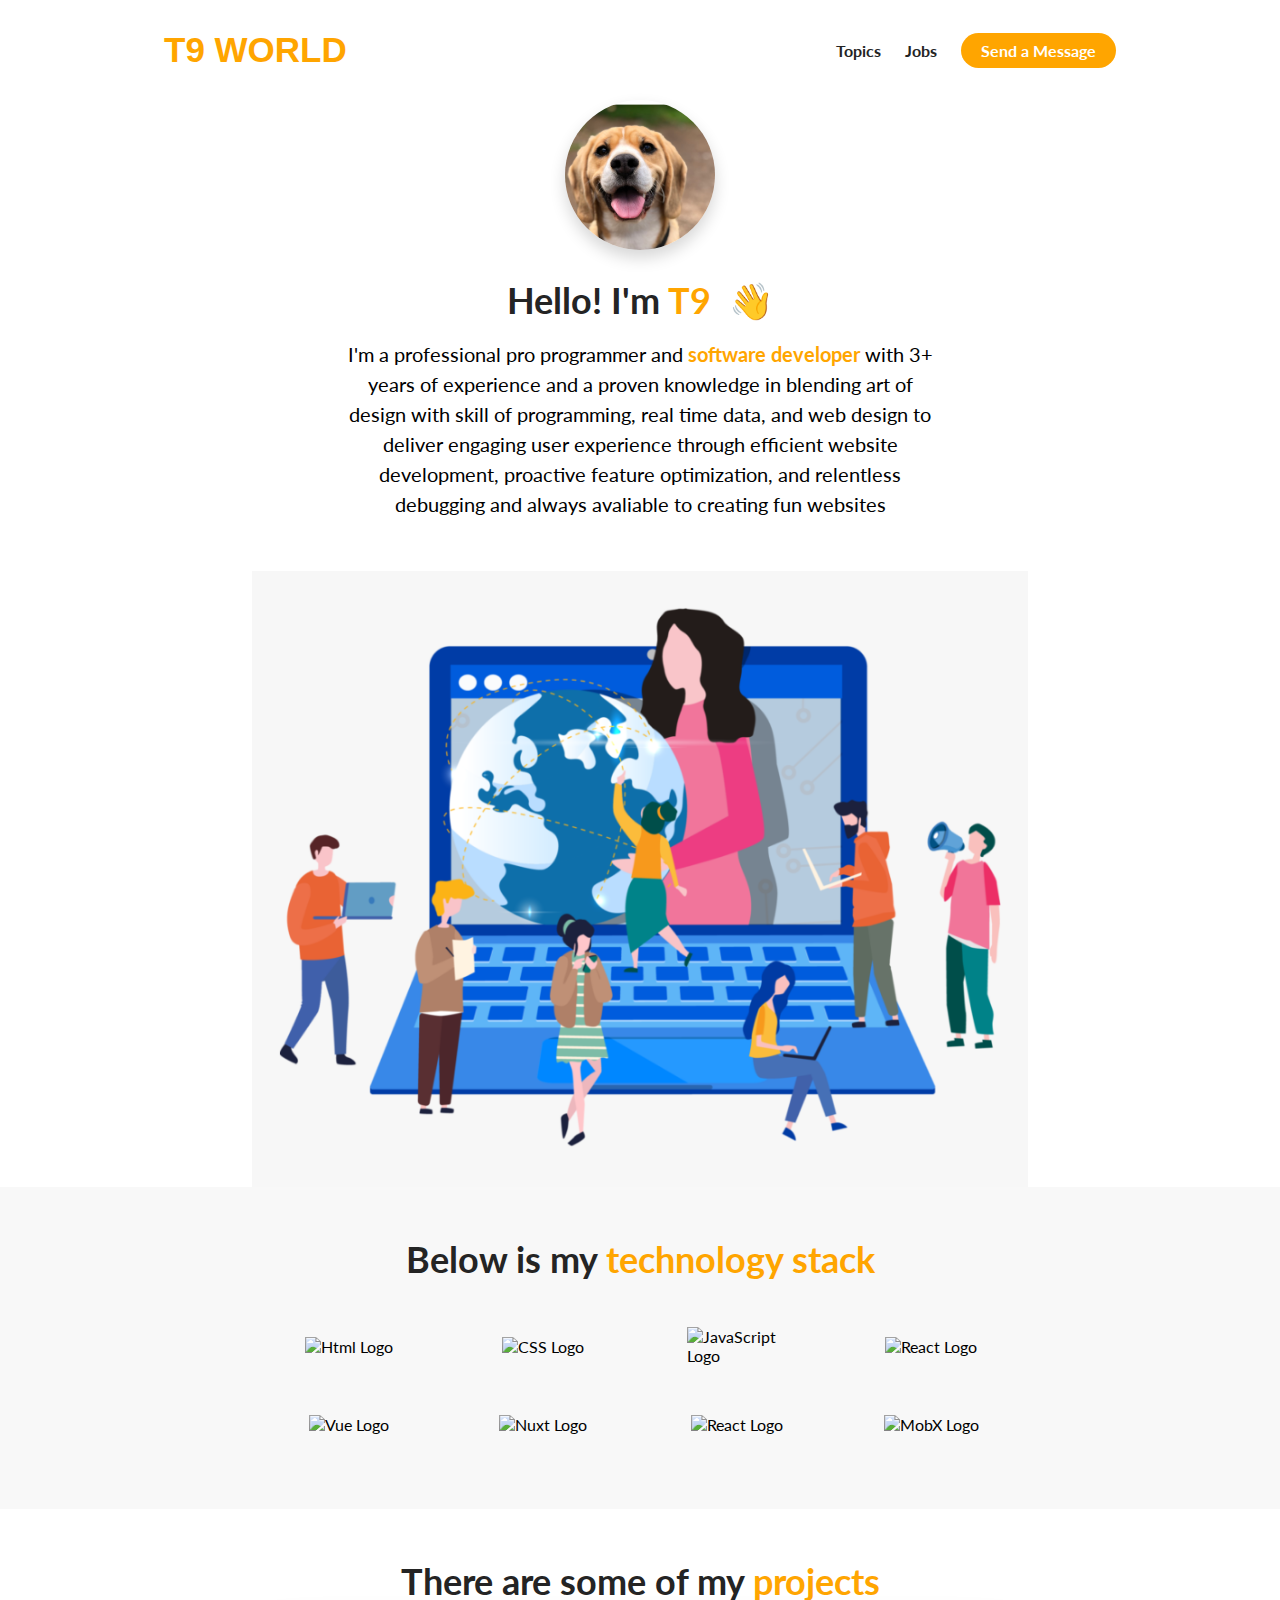
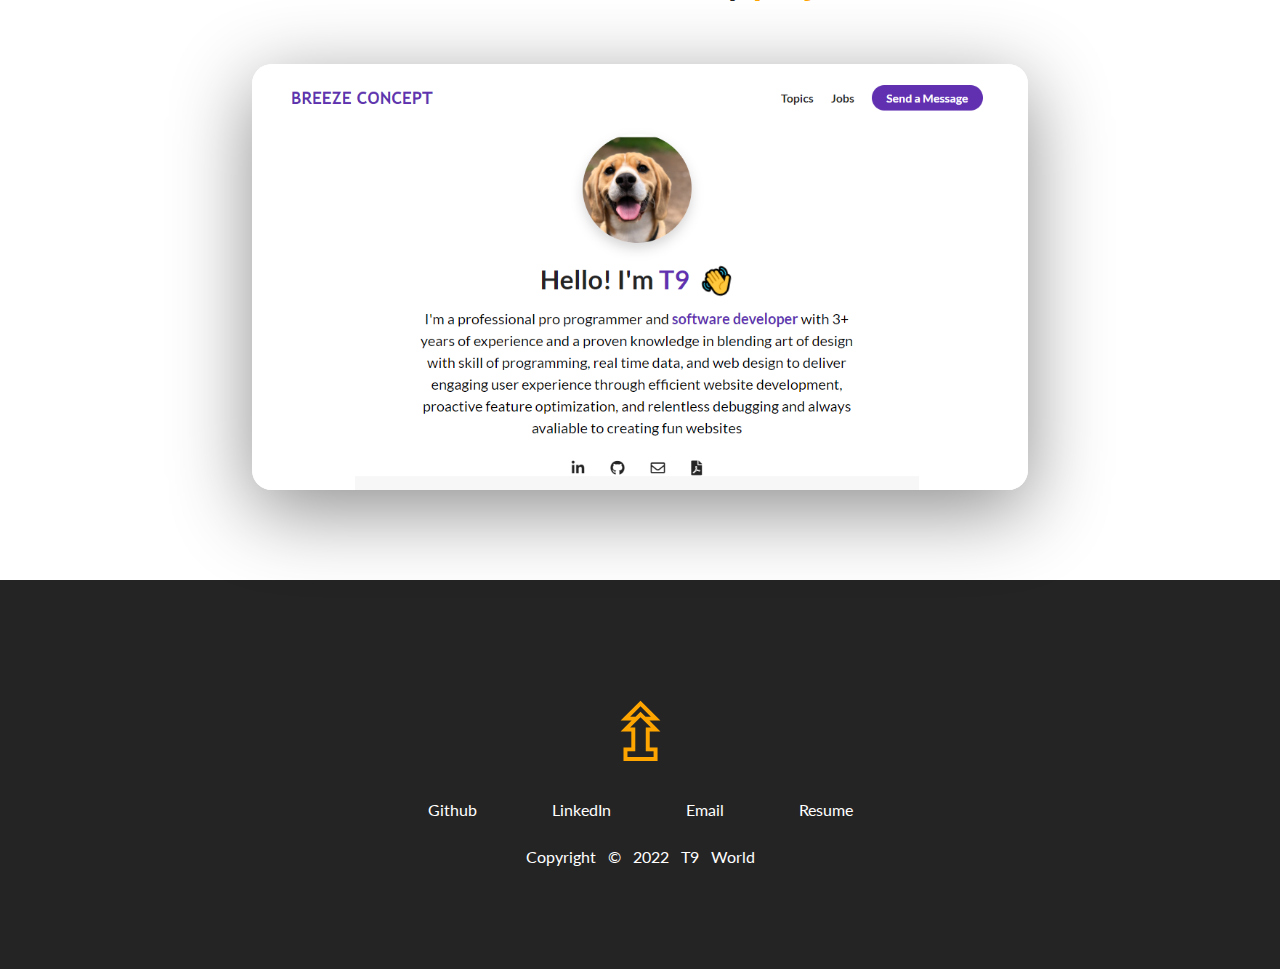
==== index.html @ fdbf8760 "first commit" ====
<!DOCTYPE html>
<html lang="en">

<head>
  <meta charset="UTF-8">
  <meta http-equiv="X-UA-Compatible" content="IE=edge">
  <meta name="viewport" content="width=device-width, initial-scale=1.0">
  <title> Top Website</title>
  <link rel="stylesheet" href="style.css">
  <script src="https://kit.fontawesome.com/c8e4d183c2.js" crossorigin="anonymous"></script>
</head>

<body>
  <section id="about-me">
    <nav>
      <div style="font-family:'Trebuchet MS', 'Lucida Sans Unicode', 'Lucida Grande', 'Lucida Sans', Arial, sans-serif" class="personal__logo">T9 WORLD</div>
      <ul class="nav__link--list">
        <li class="nav__link">
          <a href="#languages" class="
            nav__link--anchor
            link__hover-effect
            link__hover-effect--black
          ">Topics</a>
        </li>
        <li class="nav__link">
          <a href="#projects" class="
            nav__link--anchor
            link__hover-effect
            link__hover-effect--black
          ">Jobs</a>
        </li>
        <li class="nav__link">
          <a href="mailto:breezeconcept1@gmail.com" class="
            nav__link--anchor
            nav__link--anchor-primary
          ">Send a Message</a>
        </li>
      </ul>
    </nav>
    <div class="flex flex-1">
      <div class="about-me__info row">
        <div class="about-me__info--container">
          <figure class="about-me__picture--mask">
            <img src="images/dog.jpg" class="about-me__picture" alt="Picture of Me!">
          </figure>
          <h1 class="about-me__info--title">
            Hello! I'm <span class="text--purple"> T9 </span>&nbsp;<span class="wave">👋</span>
          </h1>
          <p class="about-me__info--para">
            I'm a professional pro programmer and <strong class="text--purple">software developer</strong> with 3+ years of experience and a proven knowledge in blending art of design with skill of programming, real time data, and web design to deliver engaging user experience through efficient website
            development, proactive feature optimization, and relentless
            debugging and always avaliable to creating fun websites
          </p>
          <div class="about-me__links">
            <a href="https://www.linkedin.com/in/breeze-s-concept-578a6b1b5" class="about-me__link">
              <i class="fab fa-linkedin-in"></i>
            </a>
            <a href="https://github.com/Mr-IRobot/" class="about-me__link">
              <i class="fab fa-github"></i>
            </a>
            <a href="mailto:breezeconcept1@email.com" class="about-me__link">
              <i class="far fa-envelope"></i>
            </a>
            <a href="https://mr-irobot.github.io/breezeconcept-resume/" target="_blank" class="about-me__link">
              <i class="fas fa-file-pdf"></i>
            </a>
          </div>
        </div>
        <figure class="about-me__img--container">
          <img src="images/teamwork.png" class="about-me__img" alt="">
        </figure>
      </div>
    </div>
  </section>
  <section id="languages">
    <div class="container">
      <div class="row">
        <h1 class="section__title">Below is my  <span class="text--purple">technology stack</span></h1>
        <div class="language__list">
          <div class="language">
            <figure class="language__img--wrapper">
              <img
                src="https://upload.wikimedia.org/wikipedia/commons/thumb/3/38/HTML5_Badge.svg/240px-HTML5_Badge.svg.png"
                alt="Html Logo" class="language__img" />
            </figure>
            <span class="language__name">HTML</span>
          </div>
          <div class="language">
            <figure class="language__img--wrapper">
              <img src="https://cdn.iconscout.com/icon/free/png-256/css-131-722685.png" alt="CSS Logo"
                class="language__img" />
            </figure>
            <span class="language__name">CSS</span>
          </div>
          <div class="language">
            <figure class="language__img--wrapper">
              <img src="https://cdn.iconscout.com/icon/free/png-256/javascript-1-225993.png" alt="JavaScript Logo"
                class="language__img" />
            </figure>
            <span class="language__name">JavaScript</span>
          </div>
          <div class="language">
            <figure class="language__img--wrapper">
              <img src="https://cdn.iconscout.com/icon/free/png-256/react-3-1175109.png" alt="React Logo"
                class="language__img" />
              <!-- <img src="https://cdn.iconscout.com/icon/free/png-256/typescript-3521774-2945272.png"
                alt="TypeScript Logo" class="language__img" /> -->
            </figure>
            <span class="language__name">React</span>
          </div>
          <div class="language">
            <figure class="language__img--wrapper">
              <img src="https://upload.wikimedia.org/wikipedia/commons/thumb/c/c3/Python-logo-notext.svg/1200px-Python-logo-notext.svg.png" alt="Vue Logo"
                class="language__img" />
            </figure>
            <span class="language__name">Python</span>
          </div>
          <div class="language">
            <figure class="language__img--wrapper">
              <img src="https://avatars.githubusercontent.com/u/27804?s=280&v=4" alt="Nuxt Logo"
                class="language__img" />
            </figure>
            <span class="language__name">Django</span>
          </div>
          <div class="language">
            <figure class="language__img--wrapper">
              <img src="https://encrypted-tbn0.gstatic.com/images?q=tbn:ANd9GcRcONuhPEbalTfOD2115iJDOisGXdLr5E5xEQ&usqp=CAU" alt="React Logo"
                class="language__img" />
            </figure>
            <span class="language__name">MySQL</span>
          </div>
          <div class="language">
            <figure class="language__img--wrapper">
              <img src="https://keenethics.com/wp-content/uploads/2022/01/rest-api-1.svg" alt="MobX Logo" class="language__img" />
            </figure>
            <span class="language__name">Restful API</span>
          </div>
        </div>
      </div>
    </div>
  </section>
  <section id="projects">
    <div class="container">
      <div class="row">
        <h1 class="section__title">There are some of my <span class="text--purple">projects</span></h1>
        <ul class="project__list">
          <li class="project">
            <div class="project__wrapper">
              <img src="images/pagescreen.png" class="project__img" alt="Car subscription project">
              <div class="project__description">
                <h3 class="project__description--title">Marketing Campaign Project</h3>
                <h4 class="project__description--sub-title">
                  Html, CSS, JavaScript, Python, Django
                </h4>
                <p class="project__description--para">
                  Developed an e-commerce website that uses data analytics to visualize the data on products available and showcases a statistical report on the data.
                </p>
                <div class="project__description--links">
                  <a href="https://github.com/Mr-IRobot" class="project__description--link">
                    <i class="fab fa-github"></i>
                  </a>
                  <a href="https://www.google.com" class="project__description--link">
                    <i class="fas fa-link"></i>
                  </a>
                </div>
              </div>
            </div>
          </li>
          <!-- <li class="project">
            <div class="project__wrapper">
              <img src="./assets/loopit.png" class="project__img" alt="Car subscription project">
              <div class="project__description">
                <h3 class="project__description--title">Car sales project</h3>
                <h4 class="project__description--sub-title">
                  Html, CSS, JavaScript, Vue, Vuex
                </h4>
                <p class="project__description--para">
                  Lorem ipsum dolor sit amet, consectetur adipiscing elit. Sed diam leo, scelerisque sed odio eget,
                  luctus faucibus augue. Fusce volutpat iaculis dapibus. Lorem ipsum dolor sit amet, consectetur
                  adipiscing elit. Maecenas id eleifend libero. In hac habitasse platea dictumst.
                </p>
                <div class="project__description--links">
                  <a href="https://www.github.com/yourlink" target="_blank" class="project__description--link">
                    <i class="fab fa-github"></i>
                  </a>
                  <a href="https://www.yourwebsite.com" class="project__description--link">
                    <i class="fas fa-link"></i>
                  </a>
                </div>
              </div>
            </div>
          </li>
          <li class="project">
            <div class="project__wrapper">
              <img src="./assets/loopit.png" class="project__img" alt="Car subscription project">
              <div class="project__description">
                <h3 class="project__description--title">Dashboard</h3>
                <h4 class="project__description--sub-title">
                  Html, CSS, JavaScript, Vue, Vuex
                </h4>
                <p class="project__description--para">
                  Lorem ipsum dolor sit amet, consectetur adipiscing elit. Sed diam leo, scelerisque sed odio eget,
                  luctus faucibus augue. Fusce volutpat iaculis dapibus. Lorem ipsum dolor sit amet, consectetur
                  adipiscing elit. Maecenas id eleifend libero. In hac habitasse platea dictumst.
                </p>
                <div class="project__description--links">
                  <a href="https://www.github.com/yourlink" target="_blank" class="project__description--link">
                    <i class="fab fa-github"></i>
                  </a>
                  <a href="https://www.yourwebsite.com" class="project__description--link">
                    <i class="fas fa-link"></i>
                  </a>
                </div>
              </div>
            </div>
          </li> -->
        </ul>
      </div>
    </div>
  </section>
  <footer>
    <div class="row footer__row">
      <a href="#" class="footer__anchor">
        <figure style="color: orange; font-size: 500%;" class="footer__logo">
          &#8687;
          <!-- <img src="./assets/logo.svg" class="footer__logo--img" alt="BC"> -->
        </figure>
        <span class="footer__logo--popper">
          Top
          <i class="fas fa-arrow-up"></i>
        </span>
      </a>
      <div class="footer__social--list">
        <a href="https://github.com/Mr-IRobot/" target="_blank" class="
          footer__social--link
          link__hover-effect
          link__hover-effect--white
        " target="_blank">Github</a>
        <a href="https://www.linkedin.com/in/breeze-s-concept-578a6b1b5" target="_blank" class="
          footer__social--link
          link__hover-effect
          link__hover-effect--white
        " target="_blank">LinkedIn</a>
        <a href="mailto:breezeconcept1@email.com" target="_blank" class="
          footer__social--link
          link__hover-effect
          link__hover-effect--white
        " target="_blank">Email</a>
        <a href="https://mr-irobot.github.io/breezeconcept-resume/" target="_blank" class="
          footer__social--link
          link__hover-effect
          link__hover-effect--white
        " target="_blank">Resume</a>
      </div>
      <div class="footer__copyright"> Copyright &nbsp; © &nbsp; 2022 &nbsp; T9 &nbsp; World</div>
    </div>
  </footer>
  <script src="main.js"></script>
</body>

</html>
---- style.css ----
@import url('https://fonts.googleapis.com/css2?family=Lato:wght@400;700&display=swap');
* {
  font-family: 'Lato', sans-serif;
  padding: 0;
  margin: 0;
  box-sizing: border-box;
}

html {
  scroll-behavior: smooth;
}

h1, h2, h3, h4, h5, h6, span {
  color: #242424;
  text-align: center;
  line-height: 1.25;
}

h1 {
  font-size: 36px;
}

p {
  line-height: 1.5;
  font-size: 16px;
}

a {
  text-decoration: none;
  position: relative;
  transition: opacity 300ms ease;
}

i:hover {
  opacity: 0.7;
}

.link__hover-effect:after {
  content: "";
  position: absolute;
  height: 3px;
  width: 0;
  bottom: -3px;
  right: 0;
  transition: all 300ms ease;
}

.link__hover-effect--white:after {
  background-color: #fff;
}
.link__hover-effect--black::after {
  background-color: red;
}

.link__hover-effect:hover:after {
  width: 100%;
  left: 0;
}

li {
  list-style-type: none;
}

.flex {
  display: flex;
}

.flex-1 {
  flex: 1;
}

.container {
  padding: 50px 0;
}
.row {
  width: 100%;
  max-width: 800px;
  margin: 0 auto;
  padding: 0 12px;
}

.text--purple {
  color: orange;
}

section:nth-child(even) {
  background-color: #f8f8f8;
}

.section__title {
  margin-bottom: 20px;
}

/* NAVIGATION BAR */

nav {
  height: 100px;
  width: 100%;
  max-width: 1000px;
  margin: 0 auto;
  display: flex;
  justify-content: space-between;
  align-items: center;
  padding: 0 12px;
}

.nav__link--list {
  display: flex;
}

.nav__link--anchor {
  margin: 0 12px;
  color: #242424;
  font-weight: 700;
}

.nav__link--anchor-primary {
  background-color: orange;
  padding: 8px 20px;
  border-radius: 50px;
  color: white;
  transition: all 300ms ease;
}

.nav__link--anchor-primary:hover {
  background-color: #95ff3e;
}

.personal__logo {
  font-size: 35px;
  color: orange;
  margin: 0 12px;
  font-weight: bold
}

/* ABOUT ME */

#about-me {
  min-height: 100vh;
  display: flex;
  flex-direction: column;
}

.about-me__info {
  display: flex;
  flex-direction: column;
}

.about-me__info--container {
  display: flex;
  flex-direction: column;
  align-items: center;
  max-width: 600px;
  margin: 0 auto;
  text-align: center;
}

.about-me__picture--mask {
  width: 150px;
  height: 150px;
  border-radius: 50%;
  overflow: hidden;
  box-shadow: 0 8px 16px rgba(0, 0, 0, 0.16);
  margin-bottom: 28px;
  animation: animate-profile-picture 800ms 200ms backwards;
}

@keyframes animate-profile-picture {
  0% {
    transform: scale(0);
  }
  80% {
    transform: scale(1.1);
  }
  100% {
    transform: scale(1);
  }
}

.about-me__picture {
  width: 100%;

  /* Improving my own picture */
  transform: scale(1.5);
  padding-top: 25px;
  padding-right: 8px;
}

.about-me__info--title {
  margin-bottom: 16px;
  animation: fade-up 650ms 400ms backwards;
}
.about-me__info--para {
  font-size: 20px;
  margin-bottom: 28px;
  animation: fade-up 650ms 600ms backwards;
}

.about-me__link {
  font-size: 20px;
  color: #242424;
  padding: 0 16px;
}

.about-me__links {
  animation: fade-up 650ms 800ms backwards;
}

@keyframes fade-up {
  0% {
    opacity: 0;
    transform: translateY(40px);
  }
  100% {
    opacity: 1;
    transform: translateY(0);
  }
}

.about-me__img--container {
  flex: 1;
  display: flex;
  align-items: center;
}
.about-me__img {
  width: 100%;
  animation: fade-in 1200ms 800ms backwards;
}

@keyframes fade-in {
  0% {
    opacity: 0;
  }
  100% {
    opacity: 1;
  }
}

.wave {
  display: inline-block;
  animation: animate-wave 500ms infinite ease-in-out;
}

@keyframes animate-wave {
  0% {
    transform: rotate(0);
  }
  50% {
    transform: rotate(30deg);
  }
  100% {
    transform: rotate(0);
  }
}

/* TECH - STACK */

.language__img {
  width: 100%;
  max-width: 100px;
  transition: all 300ms;
}
.language:hover .language__img {
  filter: brightness(80%);
  opacity: 0.86;
  transform: scale(0.9);
}

.language {
  width: 25%;
  display: flex;
  justify-content: center;
  position: relative;
}
.language__img--wrapper {
  display: flex;
  justify-content: center;
  align-items: center;
  padding: 25px 16px;
}

.language__list {
  display: flex;
  justify-content: center;
  width: 100%;
  flex-wrap: wrap;
}

.language__name {
  position: absolute;
  bottom: 0;
  transform: scale(0);
  transition: all 300ms;
  font-size: 20px;
  opacity: 0;
}
.language:hover .language__name {
  transform: scale(1);
  opacity: 1;
}

/* PROJECTS */

.project {
  margin-bottom: 135px;
}

.project:last-child {
  margin-bottom: 40px;
}

.project__img {
  width: 100%;
  transition: all 500ms ease;
}

.project__wrapper {
  display: flex;
  box-shadow: 0 20px 80px rgba(0, 0, 0, 0.45);
  border-radius: 20px;
  overflow: hidden;
  position: relative;
}
.project__wrapper:before {
  content: "";
  position: absolute;
  top: 0;
  left: 0;
  height: 100%;
  width: 100%;
  background-color: #1c1d25;
  opacity: 0;
  transition: all 450ms ease;
  z-index: 2;
  transform: translateY(100%);
}
.project:hover .project__wrapper:before {
  transform: translateY(0);
  opacity: 0.7;
}
.project:hover .project__img {
  transform: scale(1.07);
  filter: blur(5px);
}

.project:hover .project__description {
  opacity: 1;
  transform: translateY(-50%);
}

.project__list {
  padding-top: 40px;
}

.project__description {
  position: absolute;
  top: 50%;
  left: 90px;
  transform: translateY(100%);
  max-width: 550px;
  z-index: 3;
  opacity: 0;
  transition: transform 450ms, opacity 300ms;
}

.project__description--title {
  font-size: 40px;
}

.project__description--para {
  margin: 16px 0;
}

.project__description--link {
  font-size: 20px;
  margin-right: 16px;
}

.project__description--title,
.project__description--sub-title,
.project__description--para,
.project__description--link {
  text-align: left;
  color: #fff;
}

/* FOOTER */

footer {
  background-color: #242424;
}

.footer__social--list {
  width: 100%;
  max-width: 500px;
  display: flex;
  justify-content: space-around;
  margin-bottom: 28px;
}
.footer__row {
  display: flex;
  flex-direction: column;
  align-items: center;
  justify-content: center;
  padding: 8% 0;
}

.footer__logo--img {
  width: 70px;
  height: 70px;
}

.footer__social--link,
.footer__copyright,
.footer__logo--popper {
  color: #fff;
}

.footer__logo--popper {
  position: absolute;
  right: 0;
  top: 30px;
  font-weight: 700;
  opacity: 0;
  transition: all 300ms ease;
}

.footer__anchor {
  margin-bottom: 20px;
  position: relative;
}

.footer__anchor:hover .footer__logo--popper {
  transform: translateX(60px);
  opacity: 1;
}

/* Small phones, tablets, large smartphones */
@media (max-width: 768px) {
  nav {
    height: 68px;
  }

  h1 {
    font-size: 28px;
  }

  .about-me__info--para {
    font-size: 18px;
  }

  .language {
    width: calc(100% / 3);
  }

  .project__description--para {
    font-size: 14px;
  }

  .project__description {
    left: 30px;
    padding-right: 30px;
  }
}

/* SMALL PHONES */
@media (max-width: 480px) {
  .nav__link:not(:last-child) {
    display: none;
  }

  .project__wrapper {
    border-radius: 0;
  }

  .project__description {
    padding: 0;
    left: 0;
    width: 100%;
  }

  .project__description--para {
    display: none;
  }

  .project__description--links {
    display: flex;
    justify-content: center;
  }

  .project__description--title {
    font-size: 32px;
    line-height: 1;
    text-align: center;
  }

  .project__description--sub-title {
    text-align: center;
    margin: 12px 0;
  }
}
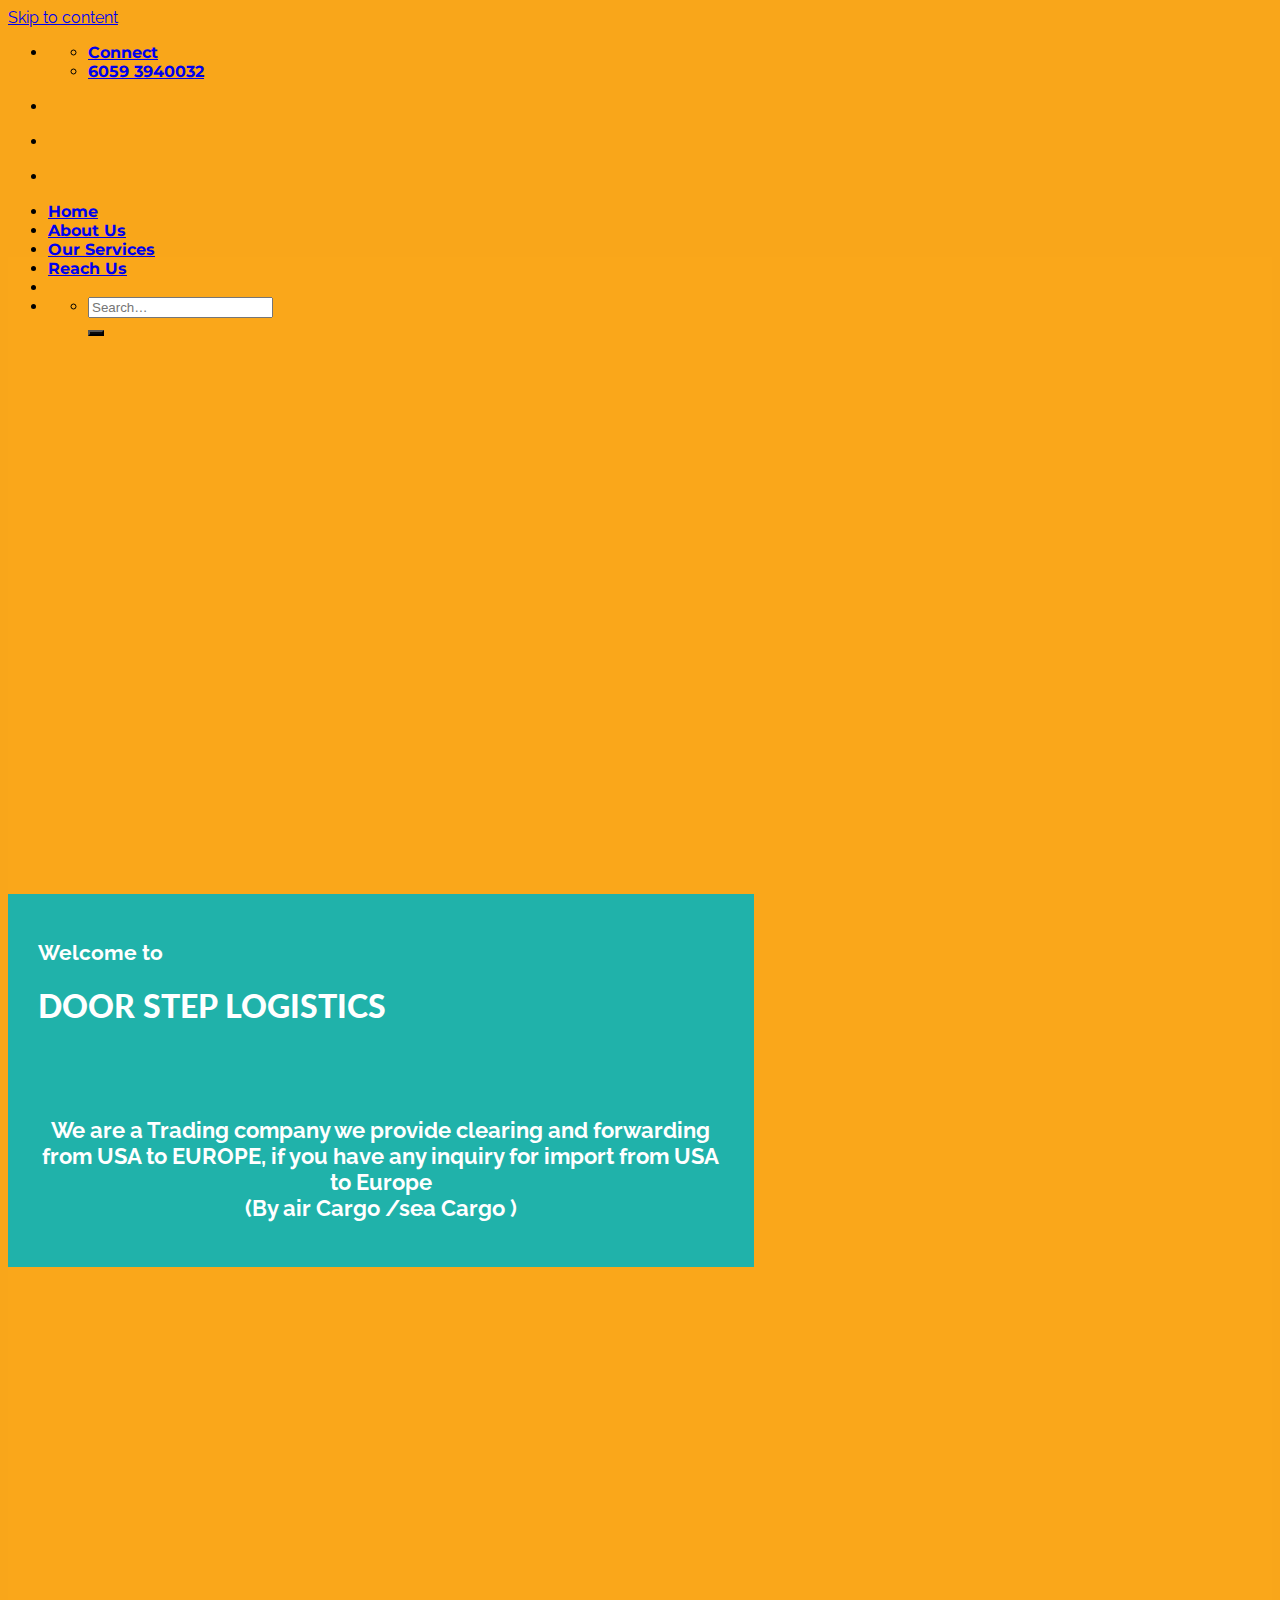
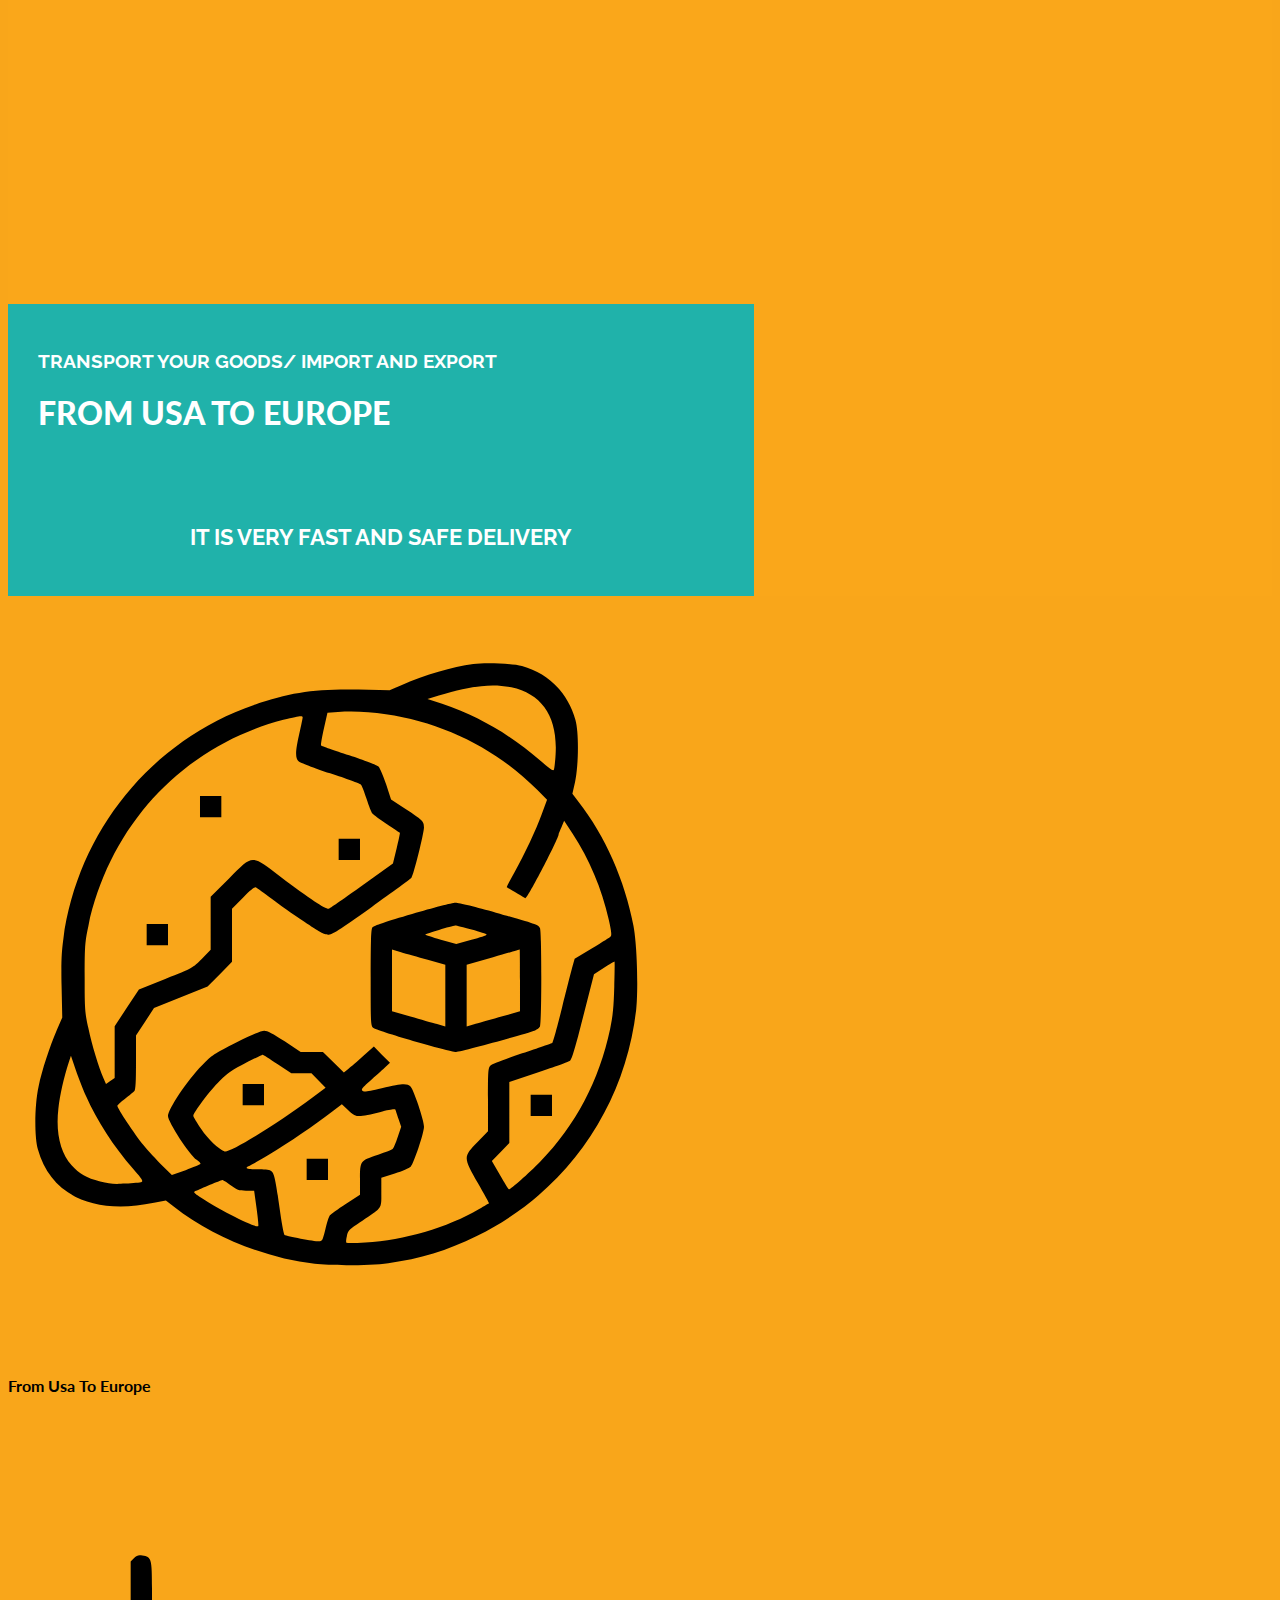
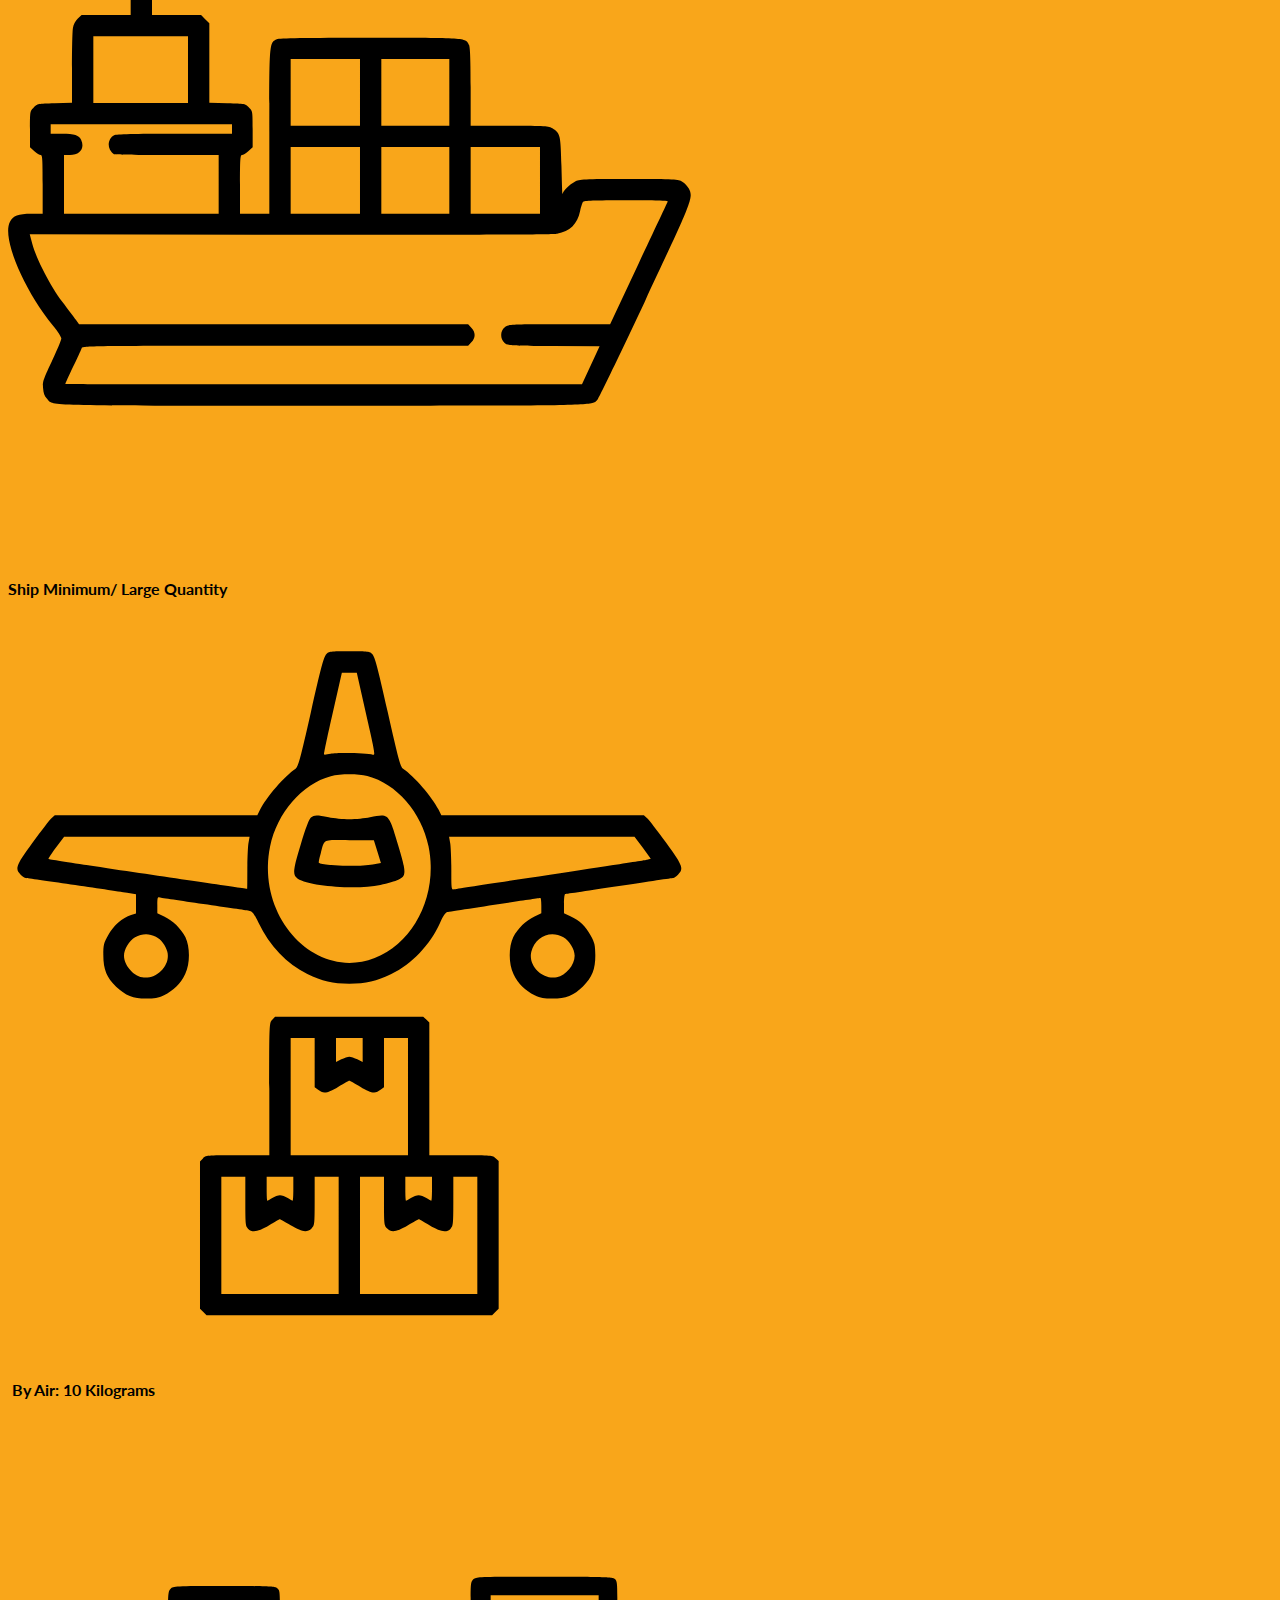
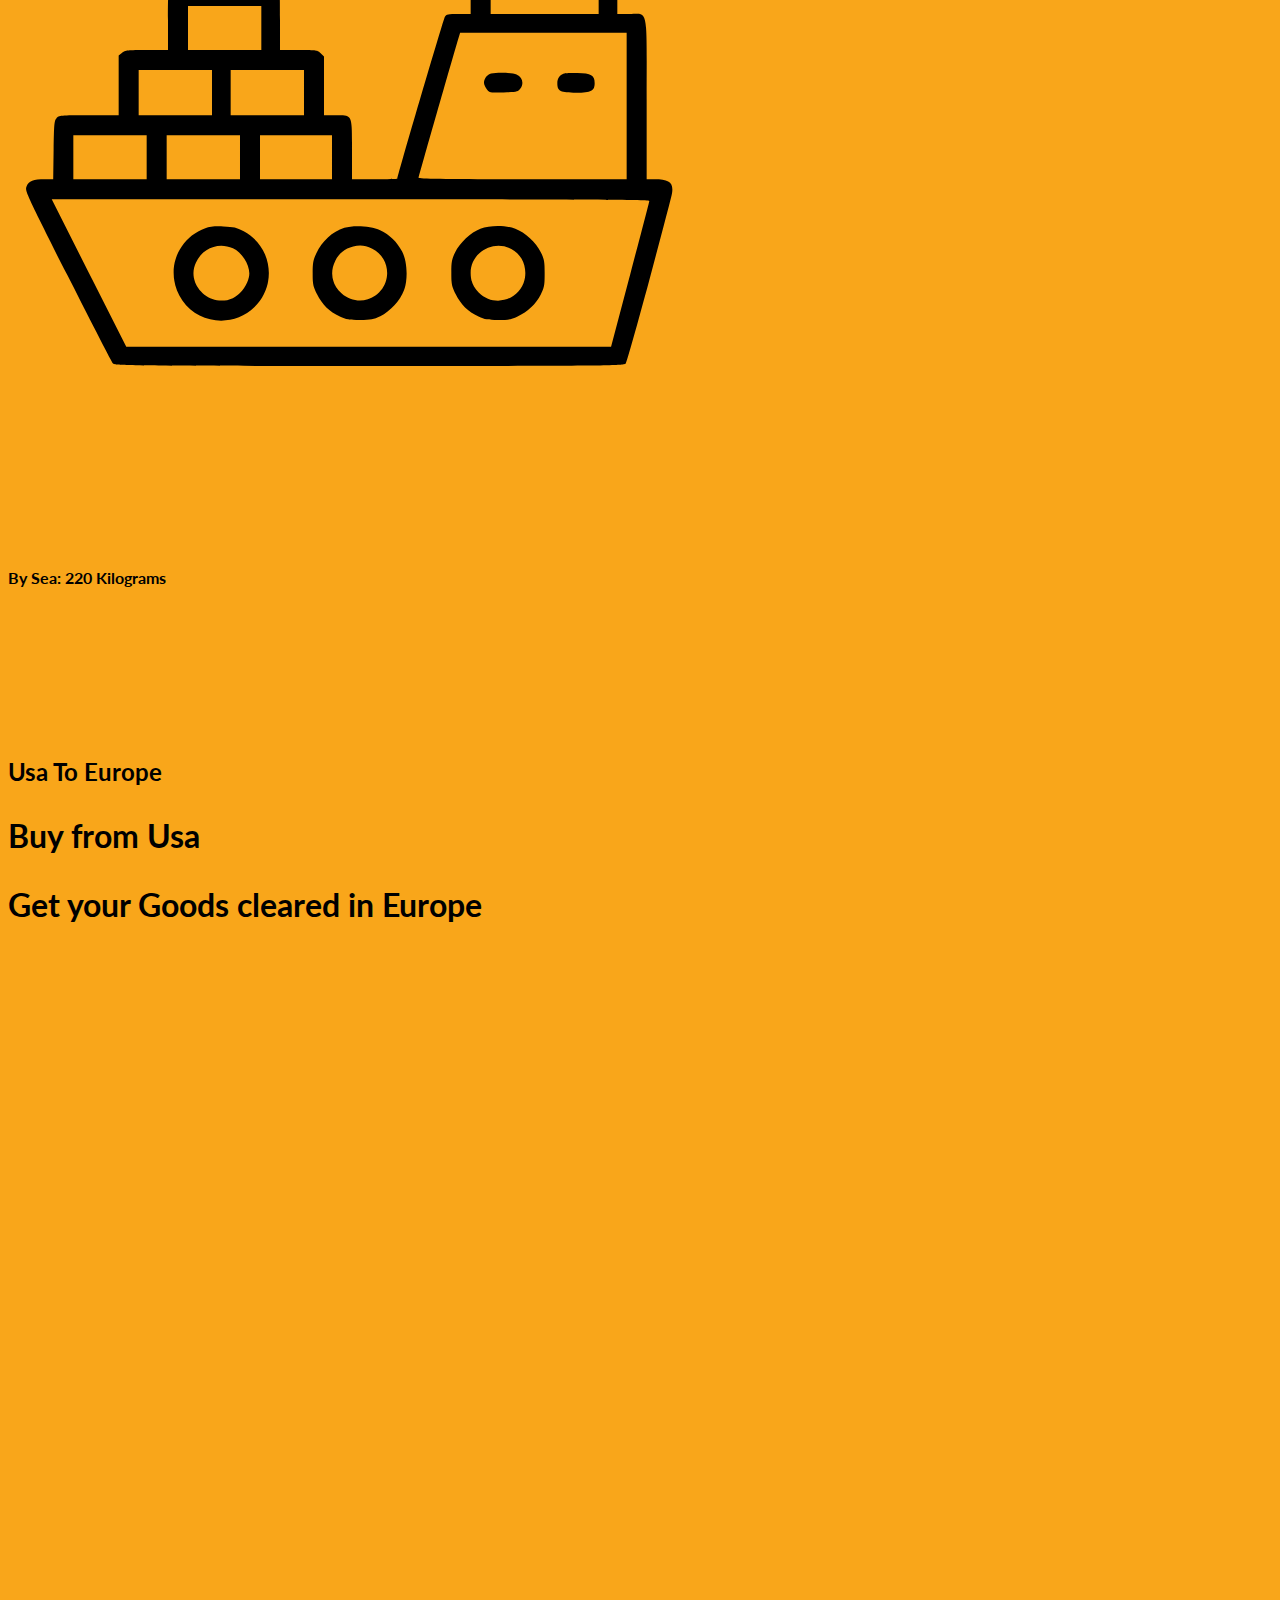
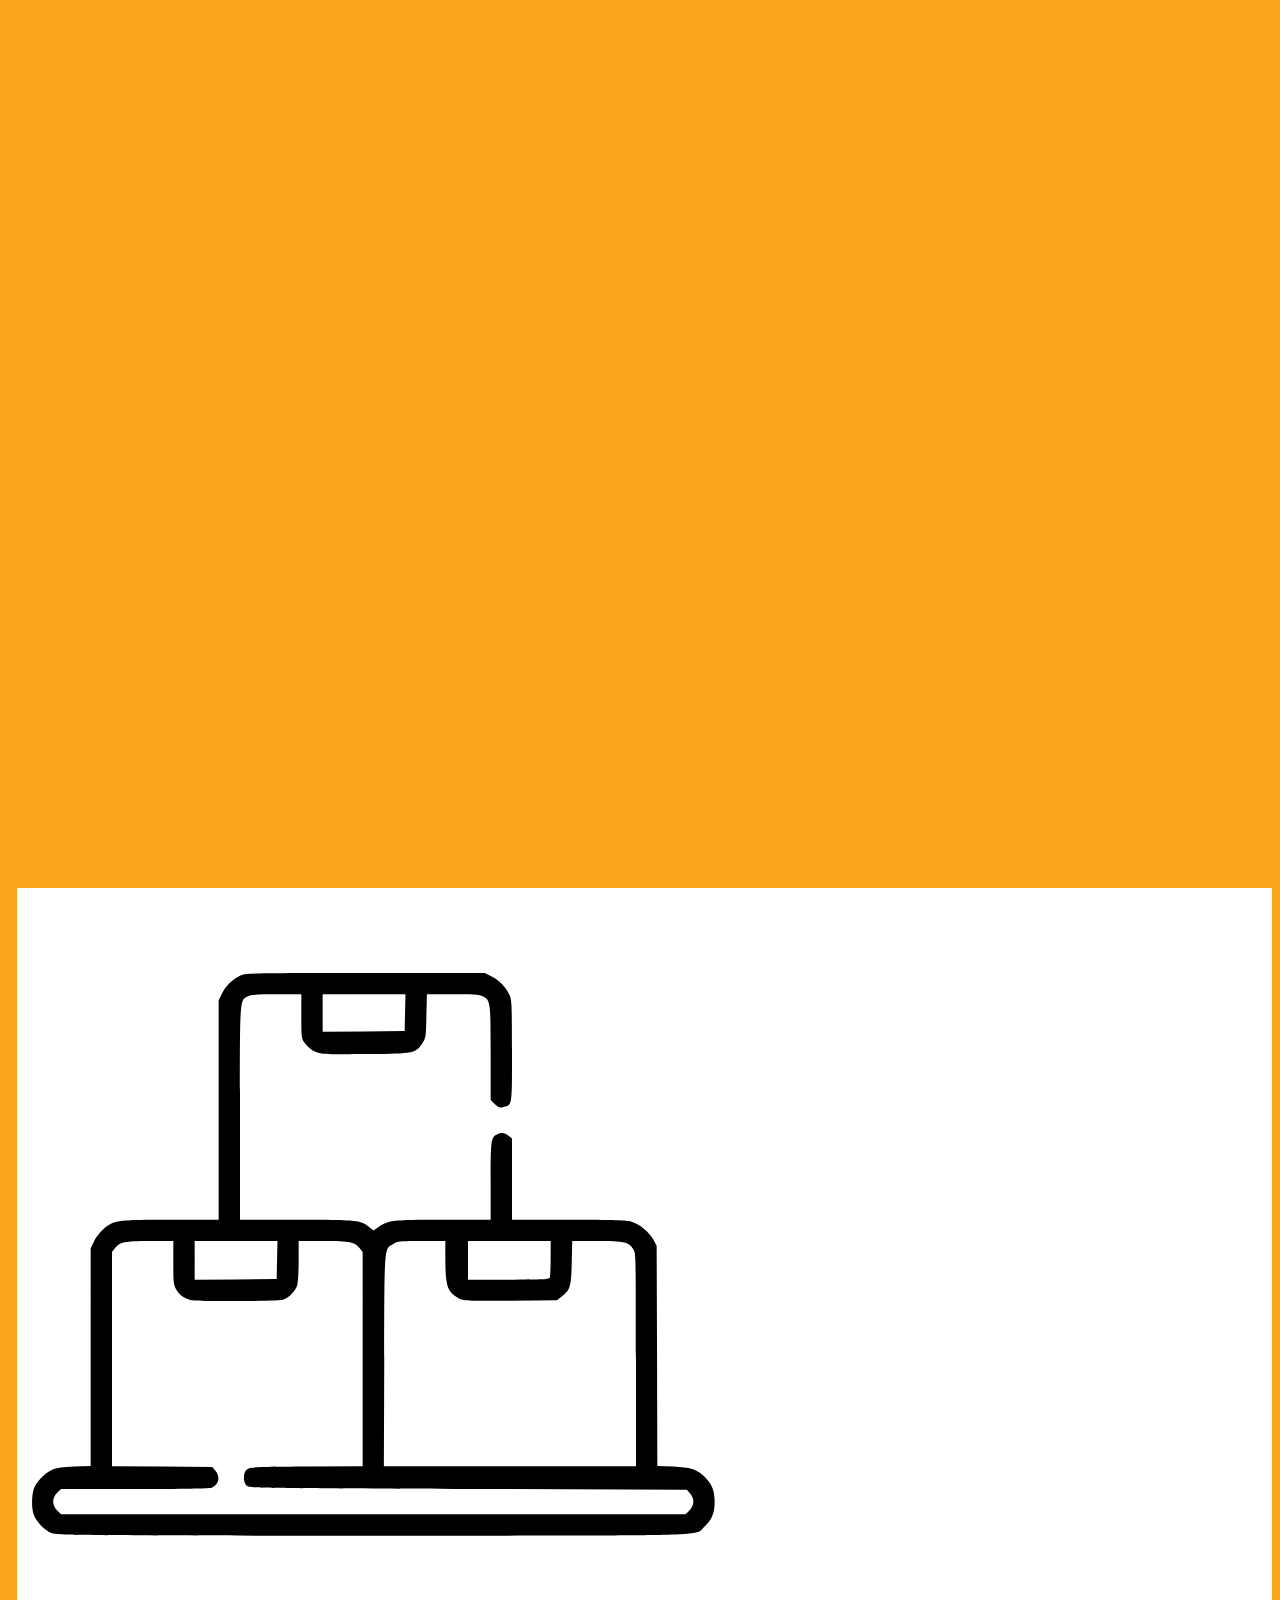
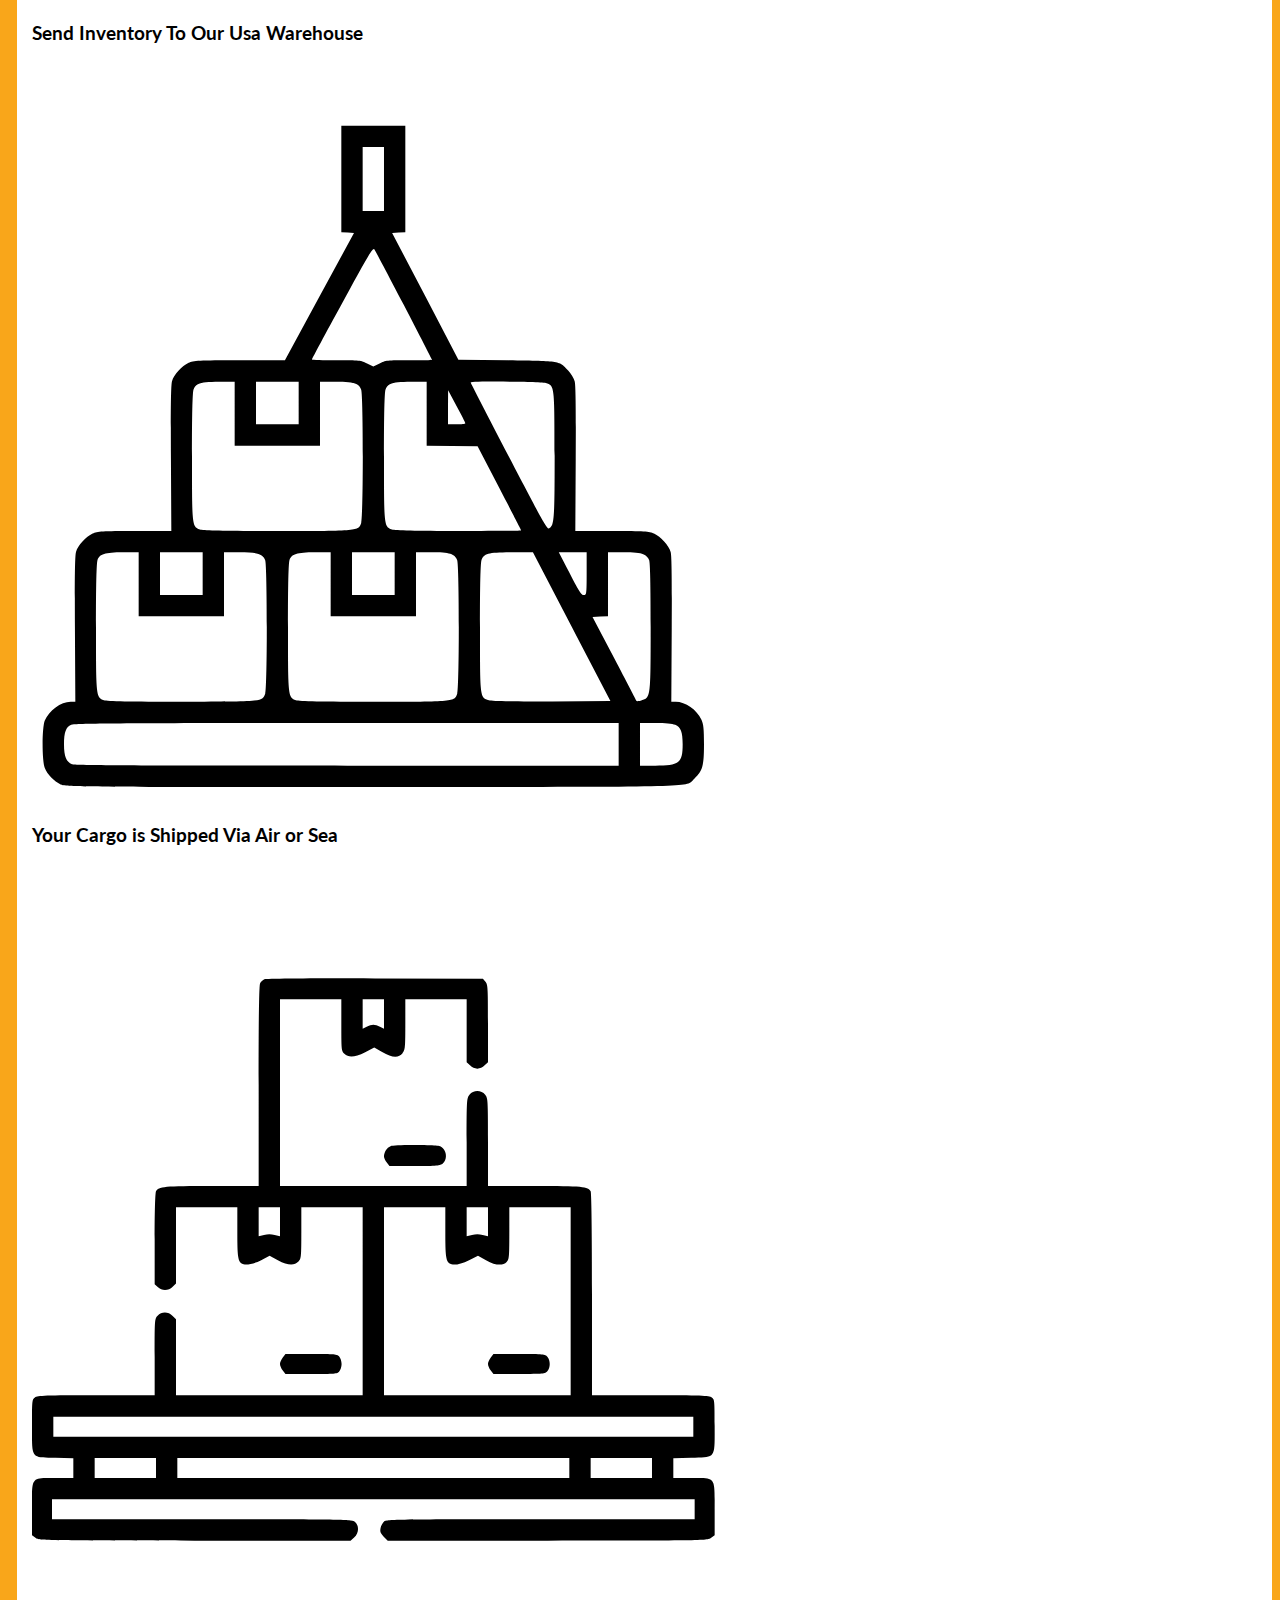
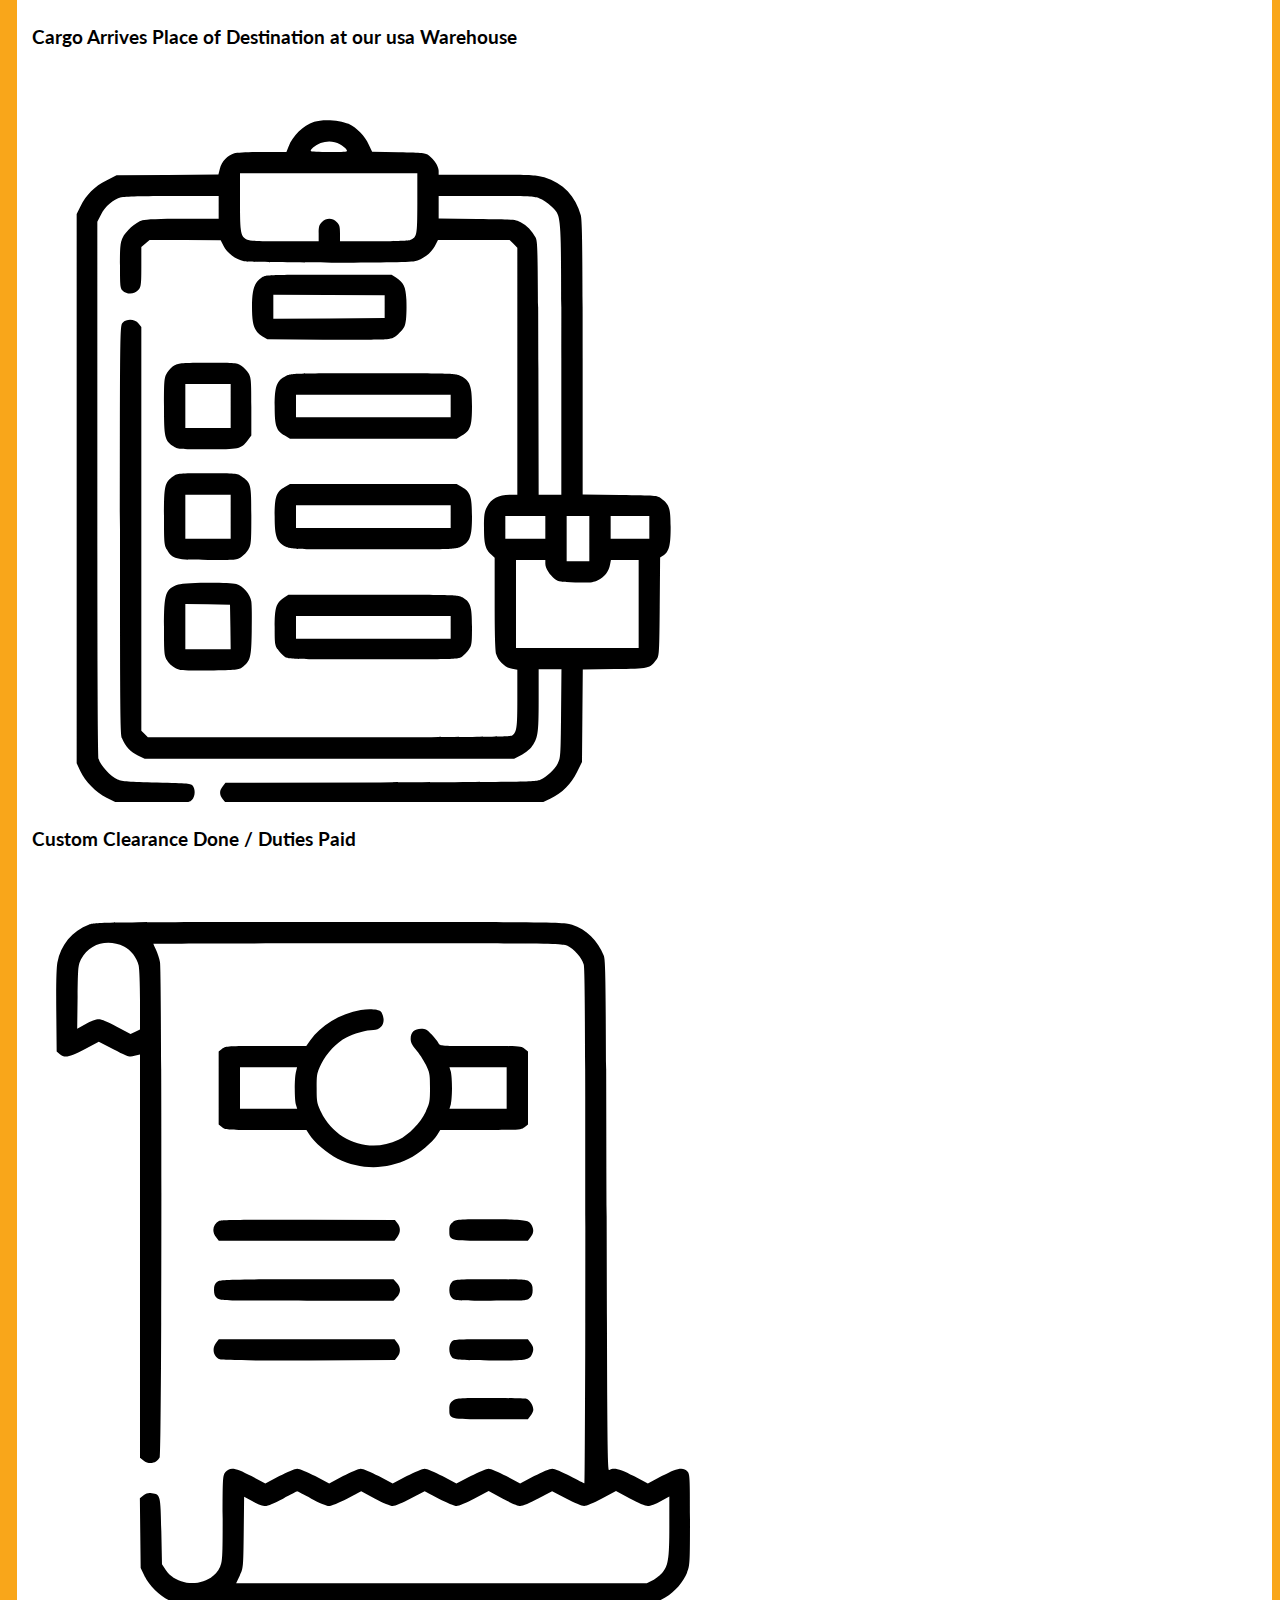
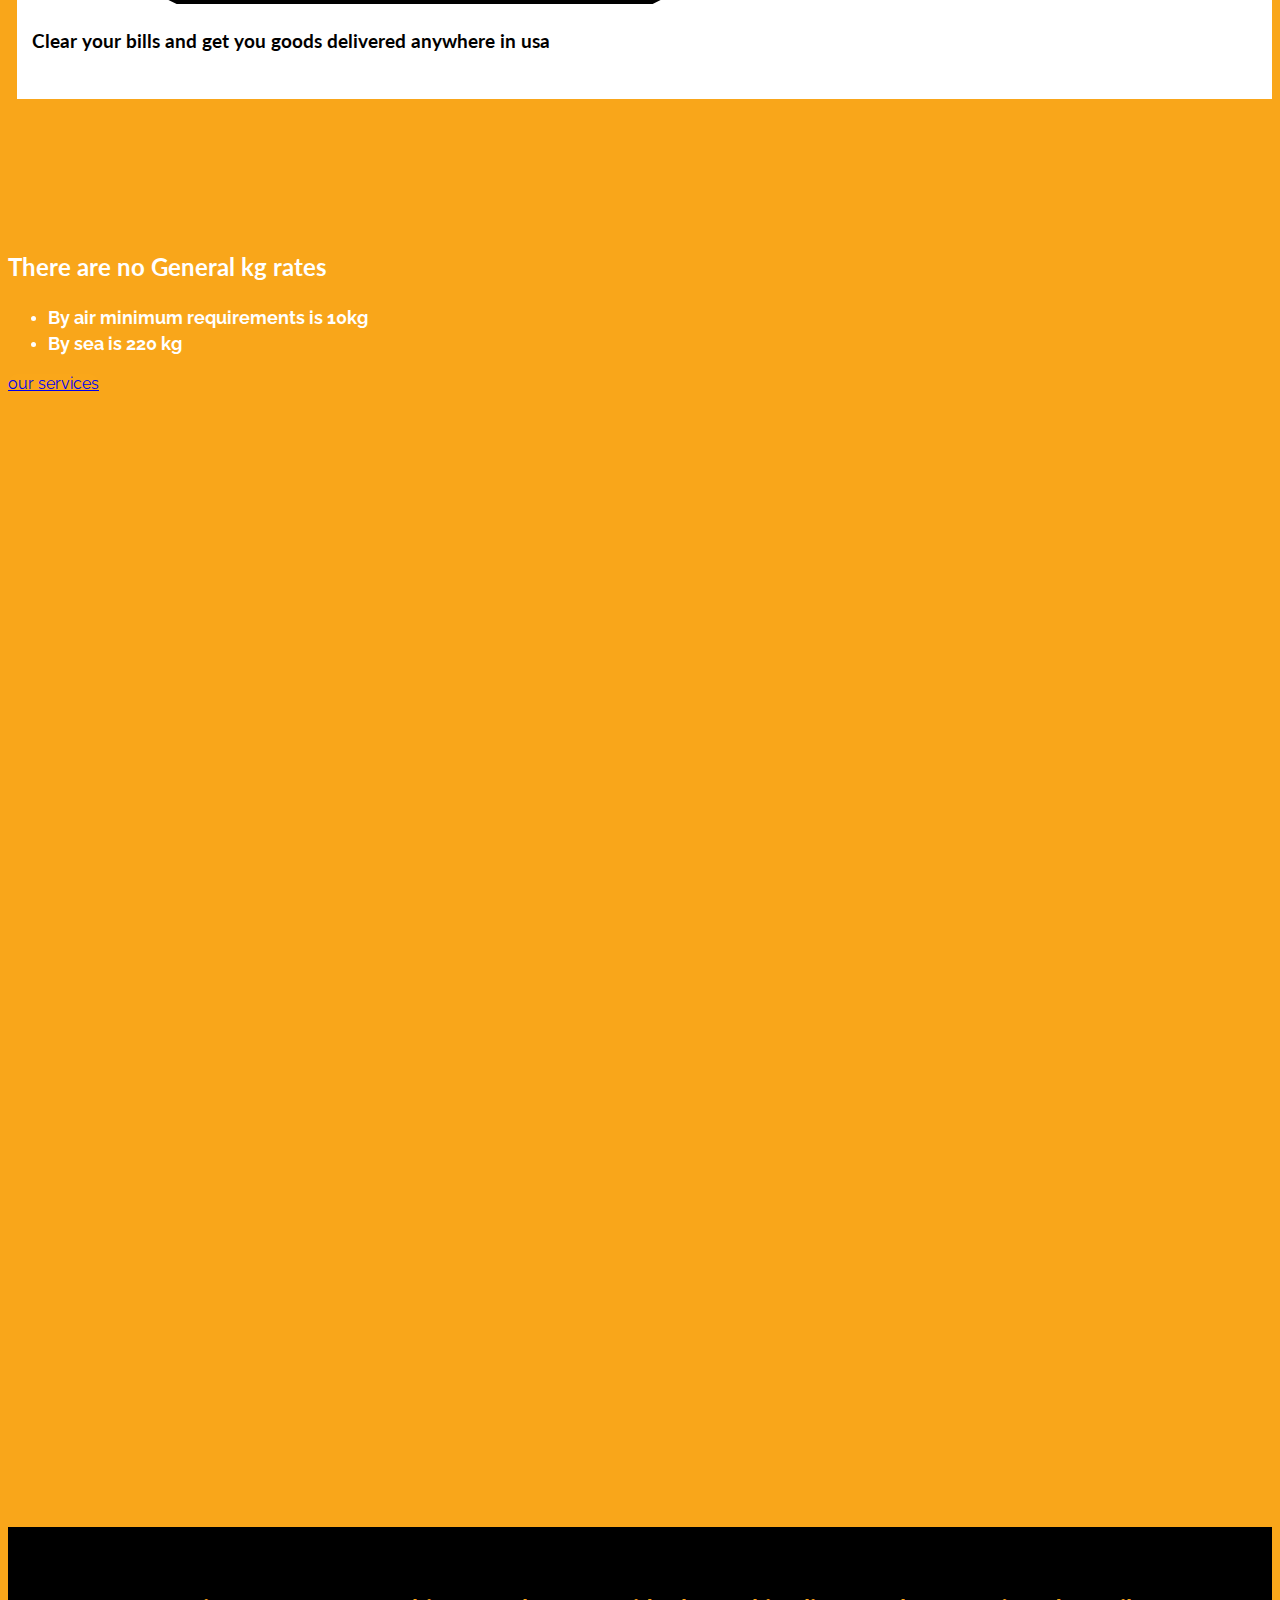
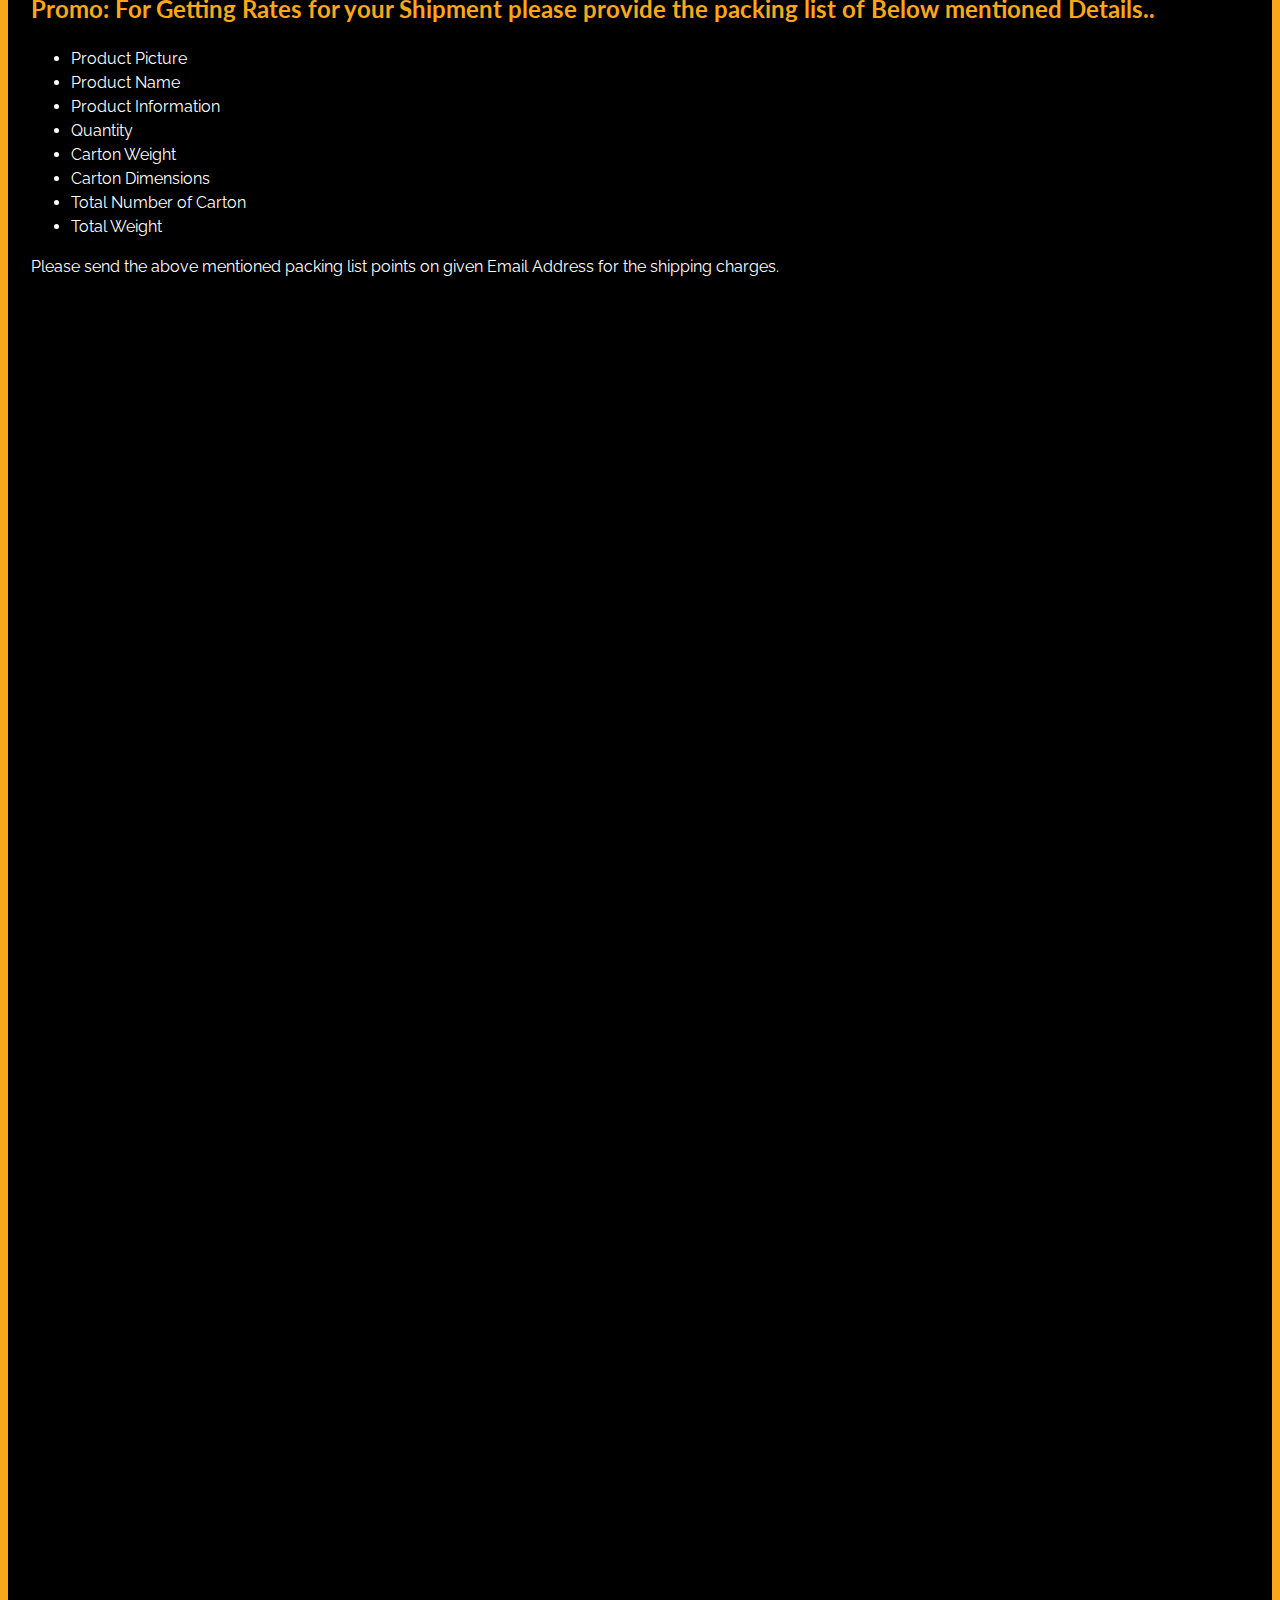
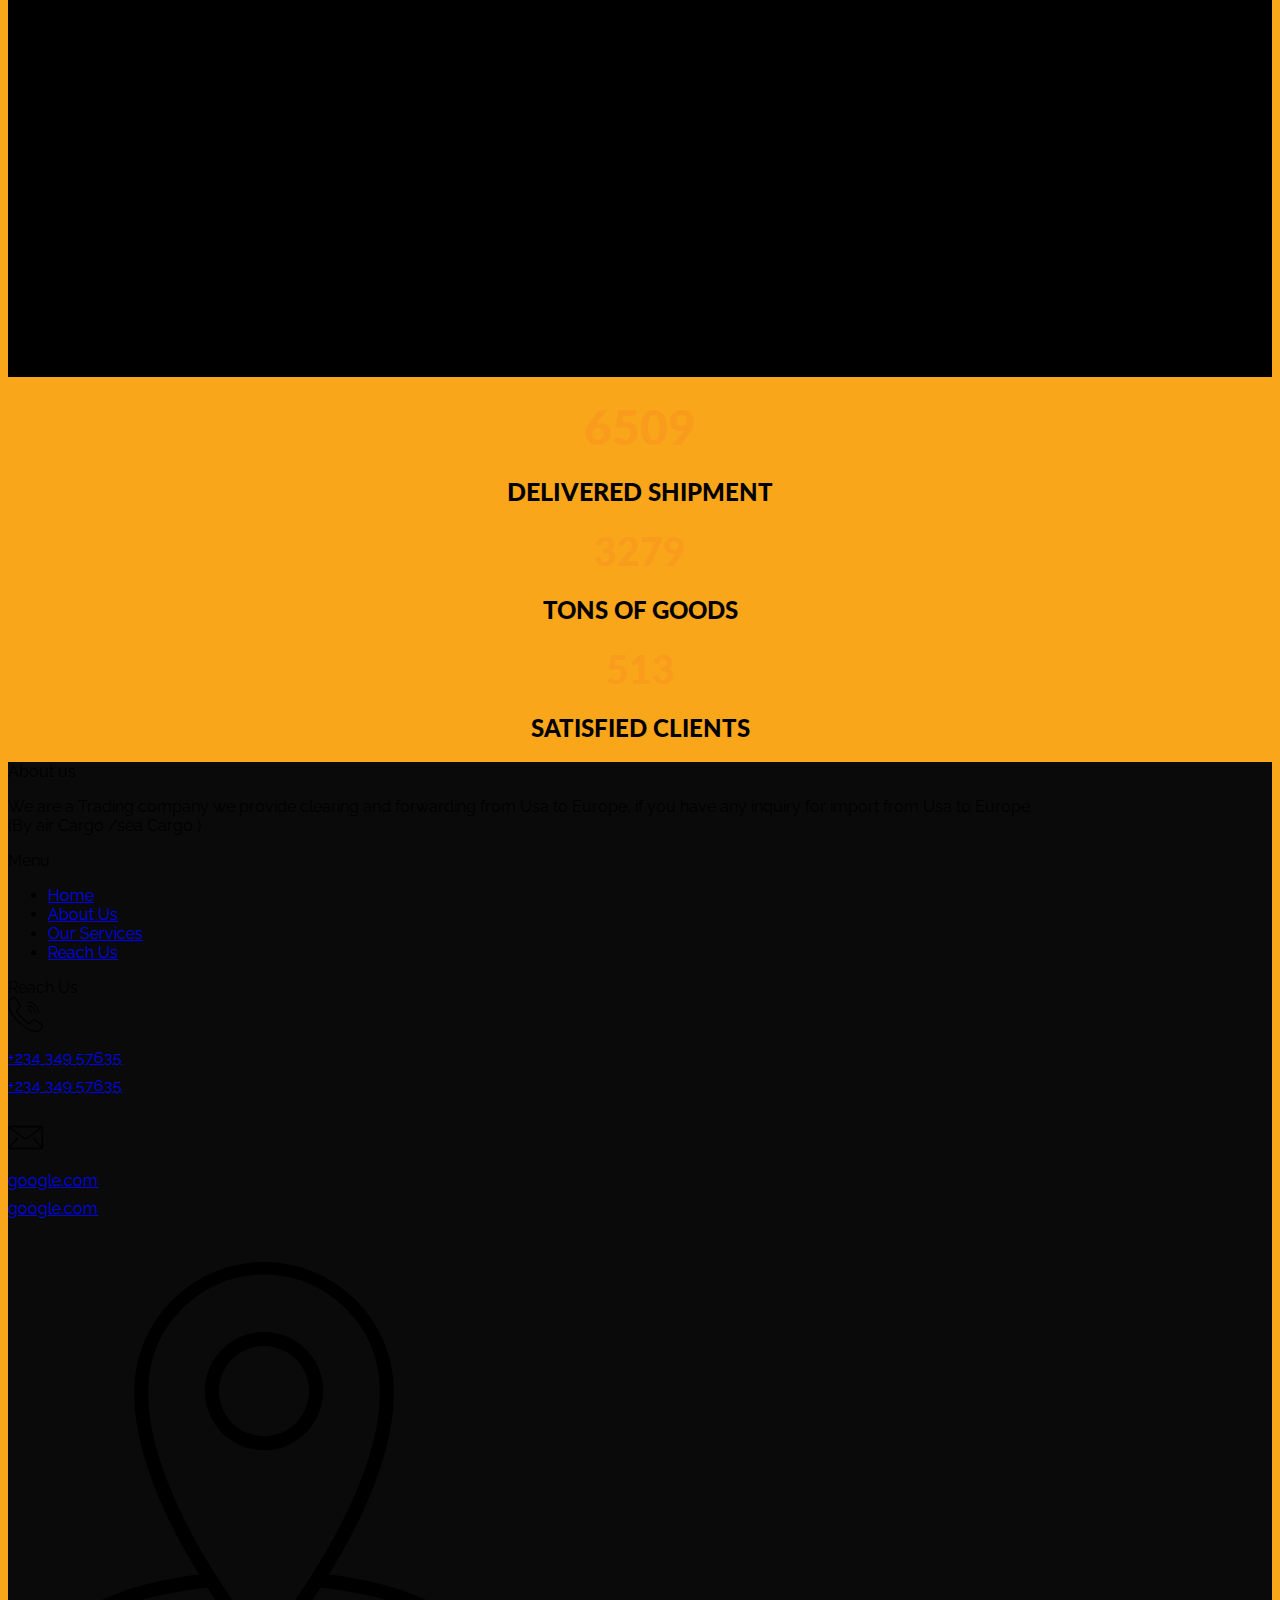
==== commit dc5d2811: "Rename index2.html to index.html" ====
--- a/index.html
+++ b/index.html
@@ -1,261 +1,2511 @@
 <!DOCTYPE html>
-<html lang="en">
-
+<!--[if IE 9 ]> <html lang="en-US" class="ie9 loading-site no-js"> <![endif]-->
+<!--[if IE 8 ]> <html lang="en-US" class="ie8 loading-site no-js"> <![endif]-->
+<!--[if (gte IE 9)|!(IE)]><!--><html lang="en-US" class="loading-site no-js"> <!--<![endif]-->
 <head>
-  <meta charset="UTF-8">
-  <meta http-equiv="X-UA-Compatible" content="IE=edge">
-  <meta name="viewport" content="width=device-width, initial-scale=1.0">
-  <title> Top Website</title>
-  <link rel="stylesheet" href="style.css">
-  <script src="https://kit.fontawesome.com/c8e4d183c2.js" crossorigin="anonymous"></script>
-</head>
-
-<body>
-  <section id="about-me">
-    <nav>
-      <div style="font-family:'Trebuchet MS', 'Lucida Sans Unicode', 'Lucida Grande', 'Lucida Sans', Arial, sans-serif" class="personal__logo">T9 WORLD</div>
-      <ul class="nav__link--list">
-        <li class="nav__link">
-          <a href="#languages" class="
-            nav__link--anchor
-            link__hover-effect
-            link__hover-effect--black
-          ">Topics</a>
-        </li>
-        <li class="nav__link">
-          <a href="#projects" class="
-            nav__link--anchor
-            link__hover-effect
-            link__hover-effect--black
-          ">Jobs</a>
-        </li>
-        <li class="nav__link">
-          <a href="mailto:breezeconcept1@gmail.com" class="
-            nav__link--anchor
-            nav__link--anchor-primary
-          ">Send a Message</a>
-        </li>
-      </ul>
-    </nav>
-    <div class="flex flex-1">
-      <div class="about-me__info row">
-        <div class="about-me__info--container">
-          <figure class="about-me__picture--mask">
-            <img src="images/dog.jpg" class="about-me__picture" alt="Picture of Me!">
-          </figure>
-          <h1 class="about-me__info--title">
-            Hello! I'm <span class="text--purple"> T9 </span>&nbsp;<span class="wave">👋</span>
-          </h1>
-          <p class="about-me__info--para">
-            I'm a professional pro programmer and <strong class="text--purple">software developer</strong> with 3+ years of experience and a proven knowledge in blending art of design with skill of programming, real time data, and web design to deliver engaging user experience through efficient website
-            development, proactive feature optimization, and relentless
-            debugging and always avaliable to creating fun websites
-          </p>
-          <div class="about-me__links">
-            <a href="https://www.linkedin.com/in/breeze-s-concept-578a6b1b5" class="about-me__link">
-              <i class="fab fa-linkedin-in"></i>
-            </a>
-            <a href="https://github.com/Mr-IRobot/" class="about-me__link">
-              <i class="fab fa-github"></i>
-            </a>
-            <a href="mailto:breezeconcept1@email.com" class="about-me__link">
-              <i class="far fa-envelope"></i>
-            </a>
-            <a href="https://mr-irobot.github.io/breezeconcept-resume/" target="_blank" class="about-me__link">
-              <i class="fas fa-file-pdf"></i>
-            </a>
+    
+	<meta charset="UTF-8" />
+	<link rel="profile" href="http://gmpg.org/xfn/11" />
+	<link rel="pingback" href="https://clarotraders.com/xmlrpc.php" />
+
+	<script>(function(html){html.className = html.className.replace(/\bno-js\b/,'js')})(document.documentElement);</script>
+<title>Door Step</title>
+<meta name='robots' content='max-image-preview:large' />
+<meta name="viewport" content="width=device-width, initial-scale=1, maximum-scale=1" /><link rel='dns-prefetch' href='//fonts.googleapis.com' />
+<link rel='dns-prefetch' href='//s.w.org' />
+<link rel="alternate" type="application/rss+xml" title="Claro Traders &raquo; Feed" href="https://clarotraders.com/feed/" />
+<link rel="alternate" type="application/rss+xml" title="Claro Traders &raquo; Comments Feed" href="https://clarotraders.com/comments/feed/" />
+<script type="text/javascript">
+window._wpemojiSettings = {"baseUrl":"https:\/\/s.w.org\/images\/core\/emoji\/14.0.0\/72x72\/","ext":".png","svgUrl":"https:\/\/s.w.org\/images\/core\/emoji\/14.0.0\/svg\/","svgExt":".svg","source":{"concatemoji":"https:\/\/clarotraders.com\/wp-includes\/js\/wp-emoji-release.min.js?ver=6.0"}};
+/*! This file is auto-generated */
+!function(e,a,t){var n,r,o,i=a.createElement("canvas"),p=i.getContext&&i.getContext("2d");function s(e,t){var a=String.fromCharCode,e=(p.clearRect(0,0,i.width,i.height),p.fillText(a.apply(this,e),0,0),i.toDataURL());return p.clearRect(0,0,i.width,i.height),p.fillText(a.apply(this,t),0,0),e===i.toDataURL()}function c(e){var t=a.createElement("script");t.src=e,t.defer=t.type="text/javascript",a.getElementsByTagName("head")[0].appendChild(t)}for(o=Array("flag","emoji"),t.supports={everything:!0,everythingExceptFlag:!0},r=0;r<o.length;r++)t.supports[o[r]]=function(e){if(!p||!p.fillText)return!1;switch(p.textBaseline="top",p.font="600 32px Arial",e){case"flag":return s([127987,65039,8205,9895,65039],[127987,65039,8203,9895,65039])?!1:!s([55356,56826,55356,56819],[55356,56826,8203,55356,56819])&&!s([55356,57332,56128,56423,56128,56418,56128,56421,56128,56430,56128,56423,56128,56447],[55356,57332,8203,56128,56423,8203,56128,56418,8203,56128,56421,8203,56128,56430,8203,56128,56423,8203,56128,56447]);case"emoji":return!s([129777,127995,8205,129778,127999],[129777,127995,8203,129778,127999])}return!1}(o[r]),t.supports.everything=t.supports.everything&&t.supports[o[r]],"flag"!==o[r]&&(t.supports.everythingExceptFlag=t.supports.everythingExceptFlag&&t.supports[o[r]]);t.supports.everythingExceptFlag=t.supports.everythingExceptFlag&&!t.supports.flag,t.DOMReady=!1,t.readyCallback=function(){t.DOMReady=!0},t.supports.everything||(n=function(){t.readyCallback()},a.addEventListener?(a.addEventListener("DOMContentLoaded",n,!1),e.addEventListener("load",n,!1)):(e.attachEvent("onload",n),a.attachEvent("onreadystatechange",function(){"complete"===a.readyState&&t.readyCallback()})),(e=t.source||{}).concatemoji?c(e.concatemoji):e.wpemoji&&e.twemoji&&(c(e.twemoji),c(e.wpemoji)))}(window,document,window._wpemojiSettings);
+</script>
+<style type="text/css">
+img.wp-smiley,
+img.emoji {
+	display: inline !important;
+	border: none !important;
+	box-shadow: none !important;
+	height: 1em !important;
+	width: 1em !important;
+	margin: 0 0.07em !important;
+	vertical-align: -0.1em !important;
+	background: none !important;
+	padding: 0 !important;
+}
+</style>
+	<link rel='stylesheet' id='wp-block-library-css'  href='https://clarotraders.com/wp-includes/css/dist/block-library/style.min.css?ver=6.0' type='text/css' media='all' />
+<style id='global-styles-inline-css' type='text/css'>
+body{--wp--preset--color--black: #000000;--wp--preset--color--cyan-bluish-gray: #abb8c3;--wp--preset--color--white: #ffffff;--wp--preset--color--pale-pink: #f78da7;--wp--preset--color--vivid-red: #cf2e2e;--wp--preset--color--luminous-vivid-orange: #ff6900;--wp--preset--color--luminous-vivid-amber: #fcb900;--wp--preset--color--light-green-cyan: #7bdcb5;--wp--preset--color--vivid-green-cyan: #00d084;--wp--preset--color--pale-cyan-blue: #8ed1fc;--wp--preset--color--vivid-cyan-blue: #0693e3;--wp--preset--color--vivid-purple: #9b51e0;--wp--preset--gradient--vivid-cyan-blue-to-vivid-purple: linear-gradient(135deg,rgba(6,147,227,1) 0%,rgb(155,81,224) 100%);--wp--preset--gradient--light-green-cyan-to-vivid-green-cyan: linear-gradient(135deg,rgb(122,220,180) 0%,rgb(0,208,130) 100%);--wp--preset--gradient--luminous-vivid-amber-to-luminous-vivid-orange: linear-gradient(135deg,rgba(252,185,0,1) 0%,rgba(255,105,0,1) 100%);--wp--preset--gradient--luminous-vivid-orange-to-vivid-red: linear-gradient(135deg,rgba(255,105,0,1) 0%,rgb(207,46,46) 100%);--wp--preset--gradient--very-light-gray-to-cyan-bluish-gray: linear-gradient(135deg,rgb(238,238,238) 0%,rgb(169,184,195) 100%);--wp--preset--gradient--cool-to-warm-spectrum: linear-gradient(135deg,rgb(74,234,220) 0%,rgb(151,120,209) 20%,rgb(207,42,186) 40%,rgb(238,44,130) 60%,rgb(251,105,98) 80%,rgb(254,248,76) 100%);--wp--preset--gradient--blush-light-purple: linear-gradient(135deg,rgb(255,206,236) 0%,rgb(152,150,240) 100%);--wp--preset--gradient--blush-bordeaux: linear-gradient(135deg,rgb(254,205,165) 0%,rgb(254,45,45) 50%,rgb(107,0,62) 100%);--wp--preset--gradient--luminous-dusk: linear-gradient(135deg,rgb(255,203,112) 0%,rgb(199,81,192) 50%,rgb(65,88,208) 100%);--wp--preset--gradient--pale-ocean: linear-gradient(135deg,rgb(255,245,203) 0%,rgb(182,227,212) 50%,rgb(51,167,181) 100%);--wp--preset--gradient--electric-grass: linear-gradient(135deg,rgb(202,248,128) 0%,rgb(113,206,126) 100%);--wp--preset--gradient--midnight: linear-gradient(135deg,rgb(2,3,129) 0%,rgb(40,116,252) 100%);--wp--preset--duotone--dark-grayscale: url('#wp-duotone-dark-grayscale');--wp--preset--duotone--grayscale: url('#wp-duotone-grayscale');--wp--preset--duotone--purple-yellow: url('#wp-duotone-purple-yellow');--wp--preset--duotone--blue-red: url('#wp-duotone-blue-red');--wp--preset--duotone--midnight: url('#wp-duotone-midnight');--wp--preset--duotone--magenta-yellow: url('#wp-duotone-magenta-yellow');--wp--preset--duotone--purple-green: url('#wp-duotone-purple-green');--wp--preset--duotone--blue-orange: url('#wp-duotone-blue-orange');--wp--preset--font-size--small: 13px;--wp--preset--font-size--medium: 20px;--wp--preset--font-size--large: 36px;--wp--preset--font-size--x-large: 42px;}.has-black-color{color: var(--wp--preset--color--black) !important;}.has-cyan-bluish-gray-color{color: var(--wp--preset--color--cyan-bluish-gray) !important;}.has-white-color{color: var(--wp--preset--color--white) !important;}.has-pale-pink-color{color: var(--wp--preset--color--pale-pink) !important;}.has-vivid-red-color{color: var(--wp--preset--color--vivid-red) !important;}.has-luminous-vivid-orange-color{color: var(--wp--preset--color--luminous-vivid-orange) !important;}.has-luminous-vivid-amber-color{color: var(--wp--preset--color--luminous-vivid-amber) !important;}.has-light-green-cyan-color{color: var(--wp--preset--color--light-green-cyan) !important;}.has-vivid-green-cyan-color{color: var(--wp--preset--color--vivid-green-cyan) !important;}.has-pale-cyan-blue-color{color: var(--wp--preset--color--pale-cyan-blue) !important;}.has-vivid-cyan-blue-color{color: var(--wp--preset--color--vivid-cyan-blue) !important;}.has-vivid-purple-color{color: var(--wp--preset--color--vivid-purple) !important;}.has-black-background-color{background-color: var(--wp--preset--color--black) !important;}.has-cyan-bluish-gray-background-color{background-color: var(--wp--preset--color--cyan-bluish-gray) !important;}.has-white-background-color{background-color: var(--wp--preset--color--white) !important;}.has-pale-pink-background-color{background-color: var(--wp--preset--color--pale-pink) !important;}.has-vivid-red-background-color{background-color: var(--wp--preset--color--vivid-red) !important;}.has-luminous-vivid-orange-background-color{background-color: var(--wp--preset--color--luminous-vivid-orange) !important;}.has-luminous-vivid-amber-background-color{background-color: var(--wp--preset--color--luminous-vivid-amber) !important;}.has-light-green-cyan-background-color{background-color: var(--wp--preset--color--light-green-cyan) !important;}.has-vivid-green-cyan-background-color{background-color: var(--wp--preset--color--vivid-green-cyan) !important;}.has-pale-cyan-blue-background-color{background-color: var(--wp--preset--color--pale-cyan-blue) !important;}.has-vivid-cyan-blue-background-color{background-color: var(--wp--preset--color--vivid-cyan-blue) !important;}.has-vivid-purple-background-color{background-color: var(--wp--preset--color--vivid-purple) !important;}.has-black-border-color{border-color: var(--wp--preset--color--black) !important;}.has-cyan-bluish-gray-border-color{border-color: var(--wp--preset--color--cyan-bluish-gray) !important;}.has-white-border-color{border-color: var(--wp--preset--color--white) !important;}.has-pale-pink-border-color{border-color: var(--wp--preset--color--pale-pink) !important;}.has-vivid-red-border-color{border-color: var(--wp--preset--color--vivid-red) !important;}.has-luminous-vivid-orange-border-color{border-color: var(--wp--preset--color--luminous-vivid-orange) !important;}.has-luminous-vivid-amber-border-color{border-color: var(--wp--preset--color--luminous-vivid-amber) !important;}.has-light-green-cyan-border-color{border-color: var(--wp--preset--color--light-green-cyan) !important;}.has-vivid-green-cyan-border-color{border-color: var(--wp--preset--color--vivid-green-cyan) !important;}.has-pale-cyan-blue-border-color{border-color: var(--wp--preset--color--pale-cyan-blue) !important;}.has-vivid-cyan-blue-border-color{border-color: var(--wp--preset--color--vivid-cyan-blue) !important;}.has-vivid-purple-border-color{border-color: var(--wp--preset--color--vivid-purple) !important;}.has-vivid-cyan-blue-to-vivid-purple-gradient-background{background: var(--wp--preset--gradient--vivid-cyan-blue-to-vivid-purple) !important;}.has-light-green-cyan-to-vivid-green-cyan-gradient-background{background: var(--wp--preset--gradient--light-green-cyan-to-vivid-green-cyan) !important;}.has-luminous-vivid-amber-to-luminous-vivid-orange-gradient-background{background: var(--wp--preset--gradient--luminous-vivid-amber-to-luminous-vivid-orange) !important;}.has-luminous-vivid-orange-to-vivid-red-gradient-background{background: var(--wp--preset--gradient--luminous-vivid-orange-to-vivid-red) !important;}.has-very-light-gray-to-cyan-bluish-gray-gradient-background{background: var(--wp--preset--gradient--very-light-gray-to-cyan-bluish-gray) !important;}.has-cool-to-warm-spectrum-gradient-background{background: var(--wp--preset--gradient--cool-to-warm-spectrum) !important;}.has-blush-light-purple-gradient-background{background: var(--wp--preset--gradient--blush-light-purple) !important;}.has-blush-bordeaux-gradient-background{background: var(--wp--preset--gradient--blush-bordeaux) !important;}.has-luminous-dusk-gradient-background{background: var(--wp--preset--gradient--luminous-dusk) !important;}.has-pale-ocean-gradient-background{background: var(--wp--preset--gradient--pale-ocean) !important;}.has-electric-grass-gradient-background{background: var(--wp--preset--gradient--electric-grass) !important;}.has-midnight-gradient-background{background: var(--wp--preset--gradient--midnight) !important;}.has-small-font-size{font-size: var(--wp--preset--font-size--small) !important;}.has-medium-font-size{font-size: var(--wp--preset--font-size--medium) !important;}.has-large-font-size{font-size: var(--wp--preset--font-size--large) !important;}.has-x-large-font-size{font-size: var(--wp--preset--font-size--x-large) !important;}
+</style>
+<link rel='stylesheet' id='contact-form-7-css'  href='https://clarotraders.com/wp-content/plugins/contact-form-7/includes/css/styles.css?ver=5.5.2' type='text/css' media='all' />
+<link rel='stylesheet' id='wpsm_counter-font-awesome-front-css'  href='https://clarotraders.com/wp-content/plugins/counter-number-showcase/assets/css/font-awesome/css/font-awesome.min.css?ver=6.0' type='text/css' media='all' />
+<link rel='stylesheet' id='wpsm_counter_bootstrap-front-css'  href='https://clarotraders.com/wp-content/plugins/counter-number-showcase/assets/css/bootstrap-front.css?ver=6.0' type='text/css' media='all' />
+<link rel='stylesheet' id='wpsm_counter_column-css'  href='https://clarotraders.com/wp-content/plugins/counter-number-showcase/assets/css/counter-column.css?ver=6.0' type='text/css' media='all' />
+<link rel='stylesheet' id='flatsome-icons-css'  href='https://clarotraders.com/wp-content/themes/flatsome/assets/css/fl-icons.css?ver=3.12' type='text/css' media='all' />
+<link rel='stylesheet' id='joinchat-css'  href='https://clarotraders.com/wp-content/plugins/creame-whatsapp-me/public/css/joinchat.min.css?ver=4.1.15' type='text/css' media='all' />
+<style id='joinchat-inline-css' type='text/css'>
+.joinchat{ --red:37; --green:211; --blue:102; }
+</style>
+<link rel='stylesheet' id='flatsome-main-css'  href='https://clarotraders.com/wp-content/themes/flatsome/assets/css/flatsome.css?ver=3.13.1' type='text/css' media='all' />
+<link rel='stylesheet' id='flatsome-style-css'  href='https://clarotraders.com/wp-content/themes/flatsome/style.css?ver=3.13.1' type='text/css' media='all' />
+<link rel='stylesheet' id='flatsome-googlefonts-css'  href='//fonts.googleapis.com/css?family=Lato%3Aregular%2C700%7CRaleway%3Aregular%2Cregular%7CMontserrat%3Aregular%2C700%7CDancing+Script%3Aregular%2C400&#038;display=swap&#038;ver=3.9' type='text/css' media='all' />
+<script type="text/javascript">
+            window._nslDOMReady = function (callback) {
+                if ( document.readyState === "complete" || document.readyState === "interactive" ) {
+                    callback();
+                } else {
+                    document.addEventListener( "DOMContentLoaded", callback );
+                }
+            };
+            </script><script type='text/javascript' src='https://clarotraders.com/wp-includes/js/jquery/jquery.min.js?ver=3.6.0' id='jquery-core-js'></script>
+<script type='text/javascript' src='https://clarotraders.com/wp-includes/js/jquery/jquery-migrate.min.js?ver=3.3.2' id='jquery-migrate-js'></script>
+<link rel="https://api.w.org/" href="https://clarotraders.com/wp-json/" /><link rel="alternate" type="application/json" href="https://clarotraders.com/wp-json/wp/v2/pages/49" /><link rel="EditURI" type="application/rsd+xml" title="RSD" href="https://clarotraders.com/xmlrpc.php?rsd" />
+<link rel="wlwmanifest" type="application/wlwmanifest+xml" href="https://clarotraders.com/wp-includes/wlwmanifest.xml" /> 
+<link rel="canonical" href="https://clarotraders.com/" />
+<link rel='shortlink' href='https://clarotraders.com/' />
+<link rel="alternate" type="application/json+oembed" href="https://clarotraders.com/wp-json/oembed/1.0/embed?url=https%3A%2F%2Fclarotraders.com%2F" />
+<link rel="alternate" type="text/xml+oembed" href="https://clarotraders.com/wp-json/oembed/1.0/embed?url=https%3A%2F%2Fclarotraders.com%2F&#038;format=xml" />
+<style>.bg{opacity: 0; transition: opacity 1s; -webkit-transition: opacity 1s;} .bg-loaded{opacity: 1;}</style><!--[if IE]><link rel="stylesheet" type="text/css" href="https://clarotraders.com/wp-content/themes/flatsome/assets/css/ie-fallback.css"><script src="//cdnjs.cloudflare.com/ajax/libs/html5shiv/3.6.1/html5shiv.js"></script><script>var head = document.getElementsByTagName('head')[0],style = document.createElement('style');style.type = 'text/css';style.styleSheet.cssText = ':before,:after{content:none !important';head.appendChild(style);setTimeout(function(){head.removeChild(style);}, 0);</script><script src="https://clarotraders.com/wp-content/themes/flatsome/assets/libs/ie-flexibility.js"></script><![endif]--><link rel="icon" href="https://clarotraders.com/wp-content/uploads/2021/10/cropped-LOGO-32x32.png" sizes="32x32" />
+<link rel="icon" href="https://clarotraders.com/wp-content/uploads/2021/10/cropped-LOGO-192x192.png" sizes="192x192" />
+<!-- <link rel="apple-touch-icon" href="https://clarotraders.com/wp-content/uploads/2021/10/cropped-LOGO-180x180.png" /> -->
+<meta name="msapplication-TileImage" content="https://clarotraders.com/wp-content/uploads/2021/10/cropped-LOGO-270x270.png" />
+<style id="custom-css" type="text/css">:root {--primary-color: #faa71a;}.header-main{height: 92px}#logo img{max-height: 92px}#logo{width:200px;}#logo img{padding:6px 0;}.header-top{min-height: 37px}.transparent .header-main{height: 90px}.transparent #logo img{max-height: 90px}.has-transparent + .page-title:first-of-type,.has-transparent + #main > .page-title,.has-transparent + #main > div > .page-title,.has-transparent + #main .page-header-wrapper:first-of-type .page-title{padding-top: 120px;}.header.show-on-scroll,.stuck .header-main{height:70px!important}.stuck #logo img{max-height: 70px!important}.header-bottom {background-color: #f1f1f1}.top-bar-nav > li > a{line-height: 16px }@media (max-width: 549px) {.header-main{height: 70px}#logo img{max-height: 70px}}.header-top{background-color:rgba(242,242,242,0)!important;}/* Color */.accordion-title.active, .has-icon-bg .icon .icon-inner,.logo a, .primary.is-underline, .primary.is-link, .badge-outline .badge-inner, .nav-outline > li.active> a,.nav-outline >li.active > a, .cart-icon strong,[data-color='primary'], .is-outline.primary{color: #faa71a;}/* Color !important */[data-text-color="primary"]{color: #faa71a!important;}/* Background Color */[data-text-bg="primary"]{background-color: #faa71a;}/* Background */.scroll-to-bullets a,.featured-title, .label-new.menu-item > a:after, .nav-pagination > li > .current,.nav-pagination > li > span:hover,.nav-pagination > li > a:hover,.has-hover:hover .badge-outline .badge-inner,button[type="submit"], .button.wc-forward:not(.checkout):not(.checkout-button), .button.submit-button, .button.primary:not(.is-outline),.featured-table .title,.is-outline:hover, .has-icon:hover .icon-label,.nav-dropdown-bold .nav-column li > a:hover, .nav-dropdown.nav-dropdown-bold > li > a:hover, .nav-dropdown-bold.dark .nav-column li > a:hover, .nav-dropdown.nav-dropdown-bold.dark > li > a:hover, .is-outline:hover, .tagcloud a:hover,.grid-tools a, input[type='submit']:not(.is-form), .box-badge:hover .box-text, input.button.alt,.nav-box > li > a:hover,.nav-box > li.active > a,.nav-pills > li.active > a ,.current-dropdown .cart-icon strong, .cart-icon:hover strong, .nav-line-bottom > li > a:before, .nav-line-grow > li > a:before, .nav-line > li > a:before,.banner, .header-top, .slider-nav-circle .flickity-prev-next-button:hover svg, .slider-nav-circle .flickity-prev-next-button:hover .arrow, .primary.is-outline:hover, .button.primary:not(.is-outline), input[type='submit'].primary, input[type='submit'].primary, input[type='reset'].button, input[type='button'].primary, .badge-inner{background-color: #faa71a;}/* Border */.nav-vertical.nav-tabs > li.active > a,.scroll-to-bullets a.active,.nav-pagination > li > .current,.nav-pagination > li > span:hover,.nav-pagination > li > a:hover,.has-hover:hover .badge-outline .badge-inner,.accordion-title.active,.featured-table,.is-outline:hover, .tagcloud a:hover,blockquote, .has-border, .cart-icon strong:after,.cart-icon strong,.blockUI:before, .processing:before,.loading-spin, .slider-nav-circle .flickity-prev-next-button:hover svg, .slider-nav-circle .flickity-prev-next-button:hover .arrow, .primary.is-outline:hover{border-color: #faa71a}.nav-tabs > li.active > a{border-top-color: #faa71a}.widget_shopping_cart_content .blockUI.blockOverlay:before { border-left-color: #faa71a }.woocommerce-checkout-review-order .blockUI.blockOverlay:before { border-left-color: #faa71a }/* Fill */.slider .flickity-prev-next-button:hover svg,.slider .flickity-prev-next-button:hover .arrow{fill: #faa71a;}/* Background Color */[data-icon-label]:after, .secondary.is-underline:hover,.secondary.is-outline:hover,.icon-label,.button.secondary:not(.is-outline),.button.alt:not(.is-outline), .badge-inner.on-sale, .button.checkout, .single_add_to_cart_button, .current .breadcrumb-step{ background-color:#0a0a0a; }[data-text-bg="secondary"]{background-color: #0a0a0a;}/* Color */.secondary.is-underline,.secondary.is-link, .secondary.is-outline,.stars a.active, .star-rating:before, .woocommerce-page .star-rating:before,.star-rating span:before, .color-secondary{color: #0a0a0a}/* Color !important */[data-text-color="secondary"]{color: #0a0a0a!important;}/* Border */.secondary.is-outline:hover{border-color:#0a0a0a}body{font-size: 100%;}@media screen and (max-width: 549px){body{font-size: 100%;}}body{font-family:"Raleway", sans-serif}body{font-weight: 0}.nav > li > a {font-family:"Montserrat", sans-serif;}.mobile-sidebar-levels-2 .nav > li > ul > li > a {font-family:"Montserrat", sans-serif;}.nav > li > a {font-weight: 700;}.mobile-sidebar-levels-2 .nav > li > ul > li > a {font-weight: 700;}h1,h2,h3,h4,h5,h6,.heading-font, .off-canvas-center .nav-sidebar.nav-vertical > li > a{font-family: "Lato", sans-serif;}h1,h2,h3,h4,h5,h6,.heading-font,.banner h1,.banner h2{font-weight: 700;}.alt-font{font-family: "Dancing Script", sans-serif;}.alt-font{font-weight: 400!important;}.footer-2{background-color: #0a0a0a}.absolute-footer, html{background-color: #f9a61a}/* Custom CSS */.absolute-footer{color:black !important;}.label-new.menu-item > a:after{content:"New";}.label-hot.menu-item > a:after{content:"Hot";}.label-sale.menu-item > a:after{content:"Sale";}.label-popular.menu-item > a:after{content:"Popular";}</style>		<style type="text/css" id="wp-custom-css">
+
+.wpcf7 label{
+color:black !important;
+}
+
+.back-color{
+	background: lightseagreen  !important;
+}		
+
+</style>
+		</head>
+
+<body class="home page-template page-template-page-transparent-header-light page-template-page-transparent-header-light-php page page-id-49 lightbox nav-dropdown-has-arrow nav-dropdown-has-shadow nav-dropdown-has-border">
+
+<svg xmlns="http://www.w3.org/2000/svg" viewBox="0 0 0 0" width="0" height="0" focusable="false" role="none" style="visibility: hidden; position: absolute; left: -9999px; overflow: hidden;" ><defs><filter id="wp-duotone-dark-grayscale"><feColorMatrix color-interpolation-filters="sRGB" type="matrix" values=" .299 .587 .114 0 0 .299 .587 .114 0 0 .299 .587 .114 0 0 .299 .587 .114 0 0 " /><feComponentTransfer color-interpolation-filters="sRGB" ><feFuncR type="table" tableValues="0 0.49803921568627" /><feFuncG type="table" tableValues="0 0.49803921568627" /><feFuncB type="table" tableValues="0 0.49803921568627" /><feFuncA type="table" tableValues="1 1" /></feComponentTransfer><feComposite in2="SourceGraphic" operator="in" /></filter></defs></svg><svg xmlns="http://www.w3.org/2000/svg" viewBox="0 0 0 0" width="0" height="0" focusable="false" role="none" style="visibility: hidden; position: absolute; left: -9999px; overflow: hidden;" ><defs><filter id="wp-duotone-grayscale"><feColorMatrix color-interpolation-filters="sRGB" type="matrix" values=" .299 .587 .114 0 0 .299 .587 .114 0 0 .299 .587 .114 0 0 .299 .587 .114 0 0 " /><feComponentTransfer color-interpolation-filters="sRGB" ><feFuncR type="table" tableValues="0 1" /><feFuncG type="table" tableValues="0 1" /><feFuncB type="table" tableValues="0 1" /><feFuncA type="table" tableValues="1 1" /></feComponentTransfer><feComposite in2="SourceGraphic" operator="in" /></filter></defs></svg><svg xmlns="http://www.w3.org/2000/svg" viewBox="0 0 0 0" width="0" height="0" focusable="false" role="none" style="visibility: hidden; position: absolute; left: -9999px; overflow: hidden;" ><defs><filter id="wp-duotone-purple-yellow"><feColorMatrix color-interpolation-filters="sRGB" type="matrix" values=" .299 .587 .114 0 0 .299 .587 .114 0 0 .299 .587 .114 0 0 .299 .587 .114 0 0 " /><feComponentTransfer color-interpolation-filters="sRGB" ><feFuncR type="table" tableValues="0.54901960784314 0.98823529411765" /><feFuncG type="table" tableValues="0 1" /><feFuncB type="table" tableValues="0.71764705882353 0.25490196078431" /><feFuncA type="table" tableValues="1 1" /></feComponentTransfer><feComposite in2="SourceGraphic" operator="in" /></filter></defs></svg><svg xmlns="http://www.w3.org/2000/svg" viewBox="0 0 0 0" width="0" height="0" focusable="false" role="none" style="visibility: hidden; position: absolute; left: -9999px; overflow: hidden;" ><defs><filter id="wp-duotone-blue-red"><feColorMatrix color-interpolation-filters="sRGB" type="matrix" values=" .299 .587 .114 0 0 .299 .587 .114 0 0 .299 .587 .114 0 0 .299 .587 .114 0 0 " /><feComponentTransfer color-interpolation-filters="sRGB" ><feFuncR type="table" tableValues="0 1" /><feFuncG type="table" tableValues="0 0.27843137254902" /><feFuncB type="table" tableValues="0.5921568627451 0.27843137254902" /><feFuncA type="table" tableValues="1 1" /></feComponentTransfer><feComposite in2="SourceGraphic" operator="in" /></filter></defs></svg><svg xmlns="http://www.w3.org/2000/svg" viewBox="0 0 0 0" width="0" height="0" focusable="false" role="none" style="visibility: hidden; position: absolute; left: -9999px; overflow: hidden;" ><defs><filter id="wp-duotone-midnight"><feColorMatrix color-interpolation-filters="sRGB" type="matrix" values=" .299 .587 .114 0 0 .299 .587 .114 0 0 .299 .587 .114 0 0 .299 .587 .114 0 0 " /><feComponentTransfer color-interpolation-filters="sRGB" ><feFuncR type="table" tableValues="0 0" /><feFuncG type="table" tableValues="0 0.64705882352941" /><feFuncB type="table" tableValues="0 1" /><feFuncA type="table" tableValues="1 1" /></feComponentTransfer><feComposite in2="SourceGraphic" operator="in" /></filter></defs></svg><svg xmlns="http://www.w3.org/2000/svg" viewBox="0 0 0 0" width="0" height="0" focusable="false" role="none" style="visibility: hidden; position: absolute; left: -9999px; overflow: hidden;" ><defs><filter id="wp-duotone-magenta-yellow"><feColorMatrix color-interpolation-filters="sRGB" type="matrix" values=" .299 .587 .114 0 0 .299 .587 .114 0 0 .299 .587 .114 0 0 .299 .587 .114 0 0 " /><feComponentTransfer color-interpolation-filters="sRGB" ><feFuncR type="table" tableValues="0.78039215686275 1" /><feFuncG type="table" tableValues="0 0.94901960784314" /><feFuncB type="table" tableValues="0.35294117647059 0.47058823529412" /><feFuncA type="table" tableValues="1 1" /></feComponentTransfer><feComposite in2="SourceGraphic" operator="in" /></filter></defs></svg><svg xmlns="http://www.w3.org/2000/svg" viewBox="0 0 0 0" width="0" height="0" focusable="false" role="none" style="visibility: hidden; position: absolute; left: -9999px; overflow: hidden;" ><defs><filter id="wp-duotone-purple-green"><feColorMatrix color-interpolation-filters="sRGB" type="matrix" values=" .299 .587 .114 0 0 .299 .587 .114 0 0 .299 .587 .114 0 0 .299 .587 .114 0 0 " /><feComponentTransfer color-interpolation-filters="sRGB" ><feFuncR type="table" tableValues="0.65098039215686 0.40392156862745" /><feFuncG type="table" tableValues="0 1" /><feFuncB type="table" tableValues="0.44705882352941 0.4" /><feFuncA type="table" tableValues="1 1" /></feComponentTransfer><feComposite in2="SourceGraphic" operator="in" /></filter></defs></svg><svg xmlns="http://www.w3.org/2000/svg" viewBox="0 0 0 0" width="0" height="0" focusable="false" role="none" style="visibility: hidden; position: absolute; left: -9999px; overflow: hidden;" ><defs><filter id="wp-duotone-blue-orange"><feColorMatrix color-interpolation-filters="sRGB" type="matrix" values=" .299 .587 .114 0 0 .299 .587 .114 0 0 .299 .587 .114 0 0 .299 .587 .114 0 0 " /><feComponentTransfer color-interpolation-filters="sRGB" ><feFuncR type="table" tableValues="0.098039215686275 1" /><feFuncG type="table" tableValues="0 0.66274509803922" /><feFuncB type="table" tableValues="0.84705882352941 0.41960784313725" /><feFuncA type="table" tableValues="1 1" /></feComponentTransfer><feComposite in2="SourceGraphic" operator="in" /></filter></defs></svg>
+<a class="skip-link screen-reader-text" href="#main">Skip to content</a>
+
+<div id="wrapper">
+
+	
+	<header id="header" class="header transparent has-transparent has-sticky sticky-jump">
+		<div class="header-wrapper">
+			<div id="top-bar" class="header-top hide-for-sticky nav-dark">
+    <div class="flex-row container">
+      <div class="flex-col hide-for-medium flex-left">
+          <ul class="nav nav-left medium-nav-center nav-small  nav-line nav-prompts-overlay">
+              <li class="header-contact-wrapper">
+		<ul id="header-contact" class="nav nav-divided nav-uppercase header-contact">
+		
+						<li class="">
+			  <a href="mailto:google.com" class="tooltip" title="google.com">
+				  <i class="icon-envelop" style="font-size:16px;"></i>			       <span>
+			       	Connect			       </span>
+			  </a>
+			</li>
+					
+			
+						<li class="">
+			  <a href="tel:0344 2729886" class="tooltip" title="0344 2729886">
+			     <i class="icon-phone" style="font-size:16px;"></i>			      <span>6059 3940032</span>
+			  </a>
+			</li>
+				</ul>
+</li>          </ul>
+      </div>
+
+      <div class="flex-col hide-for-medium flex-center">
+          <ul class="nav nav-center nav-small  nav-line nav-prompts-overlay">
+                        </ul>
+      </div>
+
+      <div class="flex-col hide-for-medium flex-right">
+         <ul class="nav top-bar-nav nav-right nav-small  nav-line nav-prompts-overlay">
+              <li class="html header-social-icons ml-0">
+	<div class="social-icons follow-icons" ><a href="https://www.facebook.com/claro.trade/" target="_blank" data-label="Facebook"  rel="noopener noreferrer nofollow" class="icon plain facebook tooltip" title="Follow on Facebook"><i class="icon-facebook" ></i></a><a href="https://instagram.com/claro.traders?utm_medium=copy_link" target="_blank" rel="noopener noreferrer nofollow" data-label="Instagram" class="icon plain  instagram tooltip" title="Follow on Instagram"><i class="icon-instagram" ></i></a></div></li>          </ul>
+      </div>
+
+            <div class="flex-col show-for-medium flex-grow">
+          <ul class="nav nav-center nav-small mobile-nav  nav-line nav-prompts-overlay">
+              <li class="html custom html_topbar_left"><strong class="uppercase"> </strong></li>          </ul>
+      </div>
+      
+    </div>
+</div>
+<div id="masthead" class="header-main nav-dark toggle-nav-dark">
+      <div class="header-inner flex-row container logo-left medium-logo-center" role="navigation">
+
+          <!-- Logo -->
+          <div id="logo" class="flex-col logo">
+            <!-- Header logo -->
+<a href="https://clarotraders.com/" title="Claro Traders" rel="home">
+    <!-- <img width="200" height="92" src="https://clarotraders.com/wp-content/uploads/2021/10/LOGO.png" class="header_logo header-logo" alt="Claro Traders"/><img  width="200" height="92" src="https://clarotraders.com/wp-content/uploads/2021/10/LOGO.png" class="header-logo-dark" alt="Claro Traders"/></a> -->
           </div>
-        </div>
-        <figure class="about-me__img--container">
-          <img src="images/teamwork.png" class="about-me__img" alt="">
-        </figure>
+
+          <!-- Mobile Left Elements -->
+          <div class="flex-col show-for-medium flex-left">
+            <ul class="mobile-nav nav nav-left ">
+              <li class="nav-icon has-icon">
+  		<a href="#" data-open="#main-menu" data-pos="left" data-bg="main-menu-overlay" data-color="" class="is-small" aria-label="Menu" aria-controls="main-menu" aria-expanded="false">
+		
+		  <i class="icon-menu" ></i>
+		  		</a>
+	</li>            </ul>
+          </div>
+
+          <!-- Left Elements -->
+          <div class="flex-col hide-for-medium flex-left
+            flex-grow">
+            <ul class="header-nav header-nav-main nav nav-left  nav-uppercase" >
+                          </ul>
+          </div>
+
+          <!-- Right Elements -->
+          <div class="flex-col hide-for-medium flex-right">
+            <ul class="header-nav header-nav-main nav nav-right  nav-uppercase">
+              <li id="menu-item-263" class="menu-item menu-item-type-post_type menu-item-object-page menu-item-home current-menu-item page_item page-item-49 current_page_item menu-item-263 active menu-item-design-default"><a href="https://clarotraders.com/" aria-current="page" class="nav-top-link">Home</a></li>
+<li id="menu-item-196" class="menu-item menu-item-type-post_type menu-item-object-page menu-item-196 menu-item-design-default"><a href="https://clarotraders.com/about-us/" class="nav-top-link">About Us</a></li>
+<li id="menu-item-264" class="menu-item menu-item-type-post_type menu-item-object-page menu-item-264 menu-item-design-default"><a href="https://clarotraders.com/our-services/" class="nav-top-link">Our Services</a></li>
+<li id="menu-item-198" class="menu-item menu-item-type-post_type menu-item-object-page menu-item-198 menu-item-design-default"><a href="https://clarotraders.com/contact-us/" class="nav-top-link">Reach Us</a></li>
+<li class="header-divider"></li><li class="header-search header-search-dropdown has-icon has-dropdown menu-item-has-children">
+		<a href="#" aria-label="Search" class="is-small"><i class="icon-search" ></i></a>
+		<ul class="nav-dropdown nav-dropdown-default">
+	 	<li class="header-search-form search-form html relative has-icon">
+	<div class="header-search-form-wrapper">
+		<div class="searchform-wrapper ux-search-box relative is-normal"><form method="get" class="searchform" action="https://clarotraders.com/" role="search">
+		<div class="flex-row relative">
+			<div class="flex-col flex-grow">
+	   	   <input type="search" class="search-field mb-0" name="s" value="" id="s" placeholder="Search&hellip;" />
+			</div>
+			<div class="flex-col">
+				<button type="submit" class="ux-search-submit submit-button secondary button icon mb-0" aria-label="Submit">
+					<i class="icon-search" ></i>				</button>
+			</div>
+		</div>
+    <div class="live-search-results text-left z-top"></div>
+</form>
+</div>	</div>
+</li>	</ul>
+</li>
+            </ul>
+          </div>
+
+          <!-- Mobile Right Elements -->
+          <div class="flex-col show-for-medium flex-right">
+            <ul class="mobile-nav nav nav-right ">
+                          </ul>
+          </div>
+
       </div>
+     
+            <div class="container"><div class="top-divider full-width"></div></div>
+      </div>
+<div class="header-bg-container fill"><div class="header-bg-image fill"></div><div class="header-bg-color fill"></div></div>		</div>
+	</header>
+
+	
+	<main id="main" class="">
+
+
+<div id="content" role="main">
+			
+				
+<div class="slider-wrapper relative" id="slider-1531377578" >
+    <div class="slider slider-nav-circle slider-nav-large slider-nav-light slider-style-normal"
+        data-flickity-options='{
+            "cellAlign": "center",
+            "imagesLoaded": true,
+            "lazyLoad": 1,
+            "freeScroll": false,
+            "wrapAround": true,
+            "autoPlay": 6000,
+            "pauseAutoPlayOnHover" : true,
+            "prevNextButtons": true,
+            "contain" : true,
+            "adaptiveHeight" : true,
+            "dragThreshold" : 10,
+            "percentPosition": true,
+            "pageDots": true,
+            "rightToLeft": false,
+            "draggable": true,
+            "selectedAttraction": 0.1,
+            "parallax" : 0,
+            "friction": 0.6        }'
+        >
+        
+
+
+  <div class="banner has-hover" id="banner-2045119458">
+          <div class="banner-inner fill">
+        <div class="banner-bg fill" >
+            <div class="bg fill bg-fill "></div>
+                        <div class="overlay"></div>            
+                    </div>
+        <div class="banner-layers container">
+            <div class="fill banner-link"></div>            
+
+   <div id="text-box-189967709" class="text-box banner-layer back-color x50 md-x10 lg-x0 y85 md-y85 lg-y85 res-text">
+                                <div class="text dark text-shadow-2">
+              
+              <div class="text-inner text-center">
+                  
+
+	<div id="text-4108841529" class="text">
+		
+
+<p style="text-align: left;"><span style="font-size: 130%;"><strong>Welcome to</strong></span></p>
+<h1 class="uppercase"><strong>DOOR STEP LOGISTICS</strong></h1>
+<p><img class=" wp-image-577 alignleft" src="https://clarotraders.com/wp-content/uploads/2021/10/bar.png" alt="" width="136" height="5" /></p>
+<p> </p>
+<p style="text-align: center;"><span style="font-size: 140%;"><strong>We are a Trading company we provide clearing and forwarding from USA to EUROPE, if you have any inquiry for import from USA to Europe</strong></span><br /><span style="font-size: 140%;"><strong>(By air Cargo /sea Cargo )</strong></span></p>
+		
+<style>
+#text-4108841529 {
+  text-align: left;
+  color: rgb(255, 255, 255);
+}
+#text-4108841529 > * {
+  color: rgb(255, 255, 255);
+}
+</style>
+	</div>
+	
+
+              </div>
+           </div>
+                            
+<style>
+#text-box-189967709 .text-inner {
+  padding: 30px 30px 30px 30px;
+}
+#text-box-189967709 {
+  width: 96%;
+}
+#text-box-189967709 .text {
+  font-size: 85%;
+}
+@media (min-width:550px) {
+  #text-box-189967709 {
+    width: 70%;
+  }
+  #text-box-189967709 .text {
+    font-size: 85%;
+  }
+}
+@media (min-width:850px) {
+  #text-box-189967709 {
+    width: 59%;
+  }
+  #text-box-189967709 .text {
+    font-size: 100%;
+  }
+}
+</style>
     </div>
-  </section>
-  <section id="languages">
-    <div class="container">
-      <div class="row">
-        <h1 class="section__title">Below is my  <span class="text--purple">technology stack</span></h1>
-        <div class="language__list">
-          <div class="language">
-            <figure class="language__img--wrapper">
-              <img
-                src="https://upload.wikimedia.org/wikipedia/commons/thumb/3/38/HTML5_Badge.svg/240px-HTML5_Badge.svg.png"
-                alt="Html Logo" class="language__img" />
-            </figure>
-            <span class="language__name">HTML</span>
-          </div>
-          <div class="language">
-            <figure class="language__img--wrapper">
-              <img src="https://cdn.iconscout.com/icon/free/png-256/css-131-722685.png" alt="CSS Logo"
-                class="language__img" />
-            </figure>
-            <span class="language__name">CSS</span>
-          </div>
-          <div class="language">
-            <figure class="language__img--wrapper">
-              <img src="https://cdn.iconscout.com/icon/free/png-256/javascript-1-225993.png" alt="JavaScript Logo"
-                class="language__img" />
-            </figure>
-            <span class="language__name">JavaScript</span>
-          </div>
-          <div class="language">
-            <figure class="language__img--wrapper">
-              <img src="https://cdn.iconscout.com/icon/free/png-256/react-3-1175109.png" alt="React Logo"
-                class="language__img" />
-              <!-- <img src="https://cdn.iconscout.com/icon/free/png-256/typescript-3521774-2945272.png"
-                alt="TypeScript Logo" class="language__img" /> -->
-            </figure>
-            <span class="language__name">React</span>
-          </div>
-          <div class="language">
-            <figure class="language__img--wrapper">
-              <img src="https://upload.wikimedia.org/wikipedia/commons/thumb/c/c3/Python-logo-notext.svg/1200px-Python-logo-notext.svg.png" alt="Vue Logo"
-                class="language__img" />
-            </figure>
-            <span class="language__name">Python</span>
-          </div>
-          <div class="language">
-            <figure class="language__img--wrapper">
-              <img src="https://avatars.githubusercontent.com/u/27804?s=280&v=4" alt="Nuxt Logo"
-                class="language__img" />
-            </figure>
-            <span class="language__name">Django</span>
-          </div>
-          <div class="language">
-            <figure class="language__img--wrapper">
-              <img src="https://encrypted-tbn0.gstatic.com/images?q=tbn:ANd9GcRcONuhPEbalTfOD2115iJDOisGXdLr5E5xEQ&usqp=CAU" alt="React Logo"
-                class="language__img" />
-            </figure>
-            <span class="language__name">MySQL</span>
-          </div>
-          <div class="language">
-            <figure class="language__img--wrapper">
-              <img src="https://keenethics.com/wp-content/uploads/2022/01/rest-api-1.svg" alt="MobX Logo" class="language__img" />
-            </figure>
-            <span class="language__name">Restful API</span>
-          </div>
+ 
+
         </div>
       </div>
+
+            
+<style>
+#banner-2045119458 {
+  padding-top: 500px;
+}
+#banner-2045119458 .bg.bg-loaded {
+  background-image: url(https://clarotraders.com/wp-content/uploads/2021/10/artturi-jalli-Su1gc1A63xE-unsplash-1200x800.jpg);
+}
+#banner-2045119458 .overlay {
+  background-color: rgba(250, 167, 26, 0.273);
+}
+#banner-2045119458 .bg {
+  background-position: 26% 63%;
+}
+@media (min-width:550px) {
+  #banner-2045119458 {
+    padding-top: 637px;
+  }
+}
+</style>
+  </div>
+
+
+
+  <div class="banner has-hover" id="banner-315878233">
+          <div class="banner-inner fill">
+        <div class="banner-bg fill" >
+            <div class="bg fill bg-fill "></div>
+                        <div class="overlay"></div>            
+                    </div>
+        <div class="banner-layers container">
+            <div class="fill banner-link"></div>            
+
+   <div id="text-box-994783259" class="text-box banner-layer back-color x50 md-x10 lg-x5 y90 md-y85 lg-y90 res-text">
+                                <div class="text dark text-shadow-2">
+              
+              <div class="text-inner text-center">
+                  
+
+	<div id="text-3618354853" class="text">
+		
+
+<p style="text-align: left;"><span style="font-size: 120%;"><strong>TRANSPORT YOUR GOODS/ IMPORT AND EXPORT</strong></span></p>
+<h1 class="uppercase" style="text-align: left;"><strong>FROM USA TO EUROPE</strong></h1>
+<p><img loading="lazy" class="wp-image-577 alignleft" src="https://clarotraders.com/wp-content/uploads/2021/10/bar.png" alt="" width="136" height="5" /></p>
+<p> </p>
+<p style="text-align: center;"><span style="font-size: 140%;"><strong>IT IS VERY FAST AND SAFE DELIVERY</strong></span></p>
+		
+<style>
+#text-3618354853 {
+  text-align: left;
+  color: rgb(255, 255, 255);
+}
+#text-3618354853 > * {
+  color: rgb(255, 255, 255);
+}
+@media (min-width:550px) {
+  #text-3618354853 {
+    text-align: left;
+  }
+}
+</style>
+	</div>
+	
+
+              </div>
+           </div>
+                            
+<style>
+#text-box-994783259 .text-inner {
+  padding: 30px 30px 30px 30px;
+}
+#text-box-994783259 {
+  width: 96%;
+}
+#text-box-994783259 .text {
+  font-size: 85%;
+}
+@media (min-width:550px) {
+  #text-box-994783259 {
+    width: 70%;
+  }
+  #text-box-994783259 .text {
+    font-size: 85%;
+  }
+}
+@media (min-width:850px) {
+  #text-box-994783259 {
+    width: 59%;
+  }
+  #text-box-994783259 .text {
+    font-size: 100%;
+  }
+}
+</style>
     </div>
-  </section>
-  <section id="projects">
-    <div class="container">
-      <div class="row">
-        <h1 class="section__title">There are some of my <span class="text--purple">projects</span></h1>
-        <ul class="project__list">
-          <li class="project">
-            <div class="project__wrapper">
-              <img src="images/pagescreen.png" class="project__img" alt="Car subscription project">
-              <div class="project__description">
-                <h3 class="project__description--title">Marketing Campaign Project</h3>
-                <h4 class="project__description--sub-title">
-                  Html, CSS, JavaScript, Python, Django
-                </h4>
-                <p class="project__description--para">
-                  Developed an e-commerce website that uses data analytics to visualize the data on products available and showcases a statistical report on the data.
-                </p>
-                <div class="project__description--links">
-                  <a href="https://github.com/Mr-IRobot" class="project__description--link">
-                    <i class="fab fa-github"></i>
-                  </a>
-                  <a href="https://www.google.com" class="project__description--link">
-                    <i class="fas fa-link"></i>
-                  </a>
-                </div>
-              </div>
-            </div>
-          </li>
-          <!-- <li class="project">
-            <div class="project__wrapper">
-              <img src="./assets/loopit.png" class="project__img" alt="Car subscription project">
-              <div class="project__description">
-                <h3 class="project__description--title">Car sales project</h3>
-                <h4 class="project__description--sub-title">
-                  Html, CSS, JavaScript, Vue, Vuex
-                </h4>
-                <p class="project__description--para">
-                  Lorem ipsum dolor sit amet, consectetur adipiscing elit. Sed diam leo, scelerisque sed odio eget,
-                  luctus faucibus augue. Fusce volutpat iaculis dapibus. Lorem ipsum dolor sit amet, consectetur
-                  adipiscing elit. Maecenas id eleifend libero. In hac habitasse platea dictumst.
-                </p>
-                <div class="project__description--links">
-                  <a href="https://www.github.com/yourlink" target="_blank" class="project__description--link">
-                    <i class="fab fa-github"></i>
-                  </a>
-                  <a href="https://www.yourwebsite.com" class="project__description--link">
-                    <i class="fas fa-link"></i>
-                  </a>
-                </div>
-              </div>
-            </div>
-          </li>
-          <li class="project">
-            <div class="project__wrapper">
-              <img src="./assets/loopit.png" class="project__img" alt="Car subscription project">
-              <div class="project__description">
-                <h3 class="project__description--title">Dashboard</h3>
-                <h4 class="project__description--sub-title">
-                  Html, CSS, JavaScript, Vue, Vuex
-                </h4>
-                <p class="project__description--para">
-                  Lorem ipsum dolor sit amet, consectetur adipiscing elit. Sed diam leo, scelerisque sed odio eget,
-                  luctus faucibus augue. Fusce volutpat iaculis dapibus. Lorem ipsum dolor sit amet, consectetur
-                  adipiscing elit. Maecenas id eleifend libero. In hac habitasse platea dictumst.
-                </p>
-                <div class="project__description--links">
-                  <a href="https://www.github.com/yourlink" target="_blank" class="project__description--link">
-                    <i class="fab fa-github"></i>
-                  </a>
-                  <a href="https://www.yourwebsite.com" class="project__description--link">
-                    <i class="fas fa-link"></i>
-                  </a>
-                </div>
-              </div>
-            </div>
-          </li> -->
-        </ul>
+ 
+
+        </div>
       </div>
-    </div>
-  </section>
-  <footer>
-    <div class="row footer__row">
-      <a href="#" class="footer__anchor">
-        <figure style="color: orange; font-size: 500%;" class="footer__logo">
-          &#8687;
-          <!-- <img src="./assets/logo.svg" class="footer__logo--img" alt="BC"> -->
-        </figure>
-        <span class="footer__logo--popper">
-          Top
-          <i class="fas fa-arrow-up"></i>
-        </span>
-      </a>
-      <div class="footer__social--list">
-        <a href="https://github.com/Mr-IRobot/" target="_blank" class="
-          footer__social--link
-          link__hover-effect
-          link__hover-effect--white
-        " target="_blank">Github</a>
-        <a href="https://www.linkedin.com/in/breeze-s-concept-578a6b1b5" target="_blank" class="
-          footer__social--link
-          link__hover-effect
-          link__hover-effect--white
-        " target="_blank">LinkedIn</a>
-        <a href="mailto:breezeconcept1@email.com" target="_blank" class="
-          footer__social--link
-          link__hover-effect
-          link__hover-effect--white
-        " target="_blank">Email</a>
-        <a href="https://mr-irobot.github.io/breezeconcept-resume/" target="_blank" class="
-          footer__social--link
-          link__hover-effect
-          link__hover-effect--white
-        " target="_blank">Resume</a>
+
+            
+<style>
+#banner-315878233 {
+  padding-top: 500px;
+}
+#banner-315878233 .bg.bg-loaded {
+  background-image: url(https://clarotraders.com/wp-content/uploads/2021/10/pak-china.jpg);
+}
+#banner-315878233 .overlay {
+  background-color: rgba(250, 167, 26, 0.221);
+}
+#banner-315878233 .bg {
+  background-position: 2% 100%;
+}
+@media (min-width:550px) {
+  #banner-315878233 {
+    padding-top: 637px;
+  }
+}
+</style>
+  </div>
+
+
+
+     </div>
+
+     <div class="loading-spin dark large centered"></div>
+
+     </div>
+
+
+	<section class="section" id="section_1975165797">
+		<div class="bg section-bg fill bg-fill  " >
+
+			
+			<div class="section-bg-overlay absolute fill"></div>
+			
+
+		</div>
+
+		<div class="section-content relative">
+			
+
+<div class="row row-large align-center row-divided"  id="row-139044750">
+
+
+	<div id="col-2007083362" class="col medium-3 small-12 large-3"  >
+		<div class="col-inner dark"  >
+			
+			
+
+
+		<div class="icon-box featured-box icon-box-left text-left"  style="margin:0px 0px 0px 0px;">
+					<div class="icon-box-img has-icon-bg" style="width: 60px">
+				<div class="icon">
+					<div class="icon-inner" style="border-width:2px;">
+						<?xml version="1.0" standalone="no"?>
+<!DOCTYPE svg PUBLIC "-//W3C//DTD SVG 20010904//EN"
+ "http://www.w3.org/TR/2001/REC-SVG-20010904/DTD/svg10.dtd">
+<svg version="1.0" xmlns="http://www.w3.org/2000/svg"
+ width="512.000000pt" height="512.000000pt" viewBox="0 0 512.000000 512.000000"
+ preserveAspectRatio="xMidYMid meet">
+<metadata>
+Created by T9DevWorld 1.16, written by Thin Tall Tony 2004-2022
+</metadata>
+<g transform="translate(0.000000,512.000000) scale(0.100000,-0.100000)"
+fill="#000000" stroke="none">
+<path d="M3490 4910 c-161 -22 -356 -79 -540 -159 l-88 -38 -233 5 c-329 6
+-509 -20 -784 -115 -767 -265 -1322 -947 -1430 -1758 -14 -103 -17 -177 -13
+-358 l5 -229 -40 -92 c-55 -128 -112 -303 -138 -426 -30 -140 -32 -372 -5
+-470 95 -346 418 -494 871 -401 l89 18 61 -47 c283 -222 679 -383 1055 -429
+127 -16 421 -13 552 5 240 33 440 94 664 204 663 324 1108 954 1195 1693 17
+148 7 494 -20 633 -64 340 -213 676 -411 929 l-47 61 20 89 c27 125 29 372 3
+465 -56 203 -202 350 -401 405 -71 19 -273 27 -365 15z m285 -175 c233 -50
+349 -225 332 -504 -3 -53 -9 -104 -12 -113 -5 -14 -25 -1 -99 64 -230 199
+-465 335 -740 429 l-110 37 85 25 c250 76 400 92 544 62z m-941 -201 c427 -60
+836 -264 1135 -568 l74 -75 -38 -103 c-48 -130 -128 -301 -207 -441 -33 -59
+-59 -109 -57 -111 4 -3 130 -77 140 -82 13 -7 249 448 249 480 0 2 9 26 21 52
+l20 48 64 -97 c125 -191 219 -414 270 -642 22 -97 24 -120 13 -130 -7 -6 -70
+-47 -140 -89 l-128 -77 -15 -52 c-8 -29 -43 -168 -79 -311 -35 -142 -68 -262
+-73 -266 -4 -4 -106 -40 -227 -80 -120 -40 -227 -81 -237 -91 -18 -18 -19 -38
+-19 -256 l0 -237 -80 -82 c-107 -110 -107 -111 5 -308 47 -82 84 -150 83 -151
+-2 -1 -35 -21 -74 -43 -243 -141 -560 -234 -854 -251 -74 -5 -138 -5 -142 -2
+-4 3 -2 26 4 51 10 43 15 49 116 115 151 99 142 86 142 213 l0 108 101 33 c56
+18 109 41 119 51 23 23 100 254 100 300 0 47 -78 278 -101 301 -26 26 -64 24
+-216 -13 -108 -26 -135 -30 -145 -19 -11 10 0 24 57 74 38 34 88 79 110 99
+l40 37 -61 61 -60 61 -80 -71 c-43 -40 -94 -83 -112 -97 l-33 -26 -78 77 -79
+76 -83 0 -84 0 -120 80 c-89 59 -129 80 -153 80 -21 0 -95 -31 -210 -89 -168
+-85 -181 -93 -258 -173 -107 -108 -254 -328 -254 -378 0 -45 162 -293 215
+-329 20 -13 32 -27 28 -31 -4 -4 -54 -25 -111 -46 l-103 -37 -75 74 c-42 41
+-103 108 -137 149 -68 84 -197 277 -197 296 0 6 26 31 58 54 31 24 63 50 70
+58 9 12 12 71 12 216 l0 200 68 103 67 103 201 80 201 81 92 93 91 93 0 199 0
+199 84 84 c58 58 88 81 97 75 8 -4 59 -42 114 -83 55 -42 165 -120 245 -173
+117 -80 151 -98 181 -98 31 0 76 29 325 206 159 113 294 212 300 220 16 20 94
+335 94 379 0 44 -9 53 -141 139 l-106 70 -37 114 c-21 63 -46 122 -56 132 -10
+10 -109 48 -221 85 -112 37 -207 70 -211 74 -3 3 6 60 21 126 l27 120 79 5
+c113 7 232 2 359 -16z m-624 -25 c0 -5 -11 -60 -25 -121 -30 -134 -32 -181 -6
+-207 10 -10 117 -51 237 -91 121 -40 224 -77 230 -84 7 -6 26 -54 43 -107 17
+-53 37 -103 44 -111 7 -9 55 -44 107 -78 52 -35 97 -64 99 -66 2 -2 -9 -54
+-24 -116 l-28 -114 -230 -165 c-126 -90 -238 -168 -247 -173 -21 -10 -126 58
+-369 241 -222 166 -201 167 -383 -15 l-138 -138 0 -199 0 -199 -67 -68 c-67
+-67 -68 -68 -269 -148 l-202 -81 -91 -138 -91 -137 0 -194 0 -195 -33 -23 -32
+-22 -18 42 c-37 85 -88 253 -114 377 -26 118 -28 141 -28 381 0 241 2 262 28
+385 163 765 720 1353 1462 1546 121 31 145 34 145 18z m2337 -2021 c-4 -152
+-11 -219 -31 -315 -82 -387 -257 -720 -525 -996 -86 -88 -220 -207 -234 -207
+-3 0 -33 48 -66 106 l-62 107 66 67 65 68 0 229 0 228 218 73 c120 40 227 78
+237 86 14 10 40 98 99 332 l81 318 75 48 c41 26 77 47 79 47 2 1 1 -86 -2
+-191z m-2527 -578 l105 -70 75 0 76 0 53 -54 53 -54 -98 -74 c-262 -196 -623
+-418 -659 -404 -48 18 -123 89 -176 168 -32 48 -59 92 -59 98 0 25 125 191
+197 262 65 63 98 86 198 137 66 33 122 60 125 60 3 1 52 -31 110 -69z m-1435
+-240 c84 -189 205 -375 353 -546 66 -75 78 -94 64 -99 -9 -4 -64 -9 -122 -12
+-87 -5 -119 -2 -189 16 -103 26 -155 55 -214 121 -85 95 -120 243 -99 427 11
+101 41 232 78 347 l16 48 37 -108 c21 -60 55 -147 76 -194z m2052 -150 c21 0
+89 13 151 29 80 21 115 26 118 18 2 -7 13 -38 23 -69 l20 -58 -26 -77 c-14
+-43 -31 -83 -37 -89 -6 -7 -55 -26 -110 -44 -136 -45 -136 -45 -136 -185 l0
+-115 -107 -71 c-60 -39 -113 -78 -120 -86 -6 -8 -21 -54 -33 -104 -21 -84 -24
+-89 -49 -89 -33 0 -244 39 -257 48 -6 4 -23 97 -38 207 -31 224 -40 261 -66
+275 -10 6 -55 10 -99 10 -47 0 -81 4 -81 10 0 6 4 10 8 10 5 0 76 40 158 89
+152 91 340 218 474 322 l74 58 48 -45 c39 -36 54 -44 85 -44z m-967 -520 c49
+-36 59 -40 115 -40 l61 0 18 -131 c10 -72 16 -133 13 -135 -16 -16 -293 122
+-431 215 -58 39 -59 40 -35 50 13 5 60 26 104 45 44 19 85 35 91 35 6 1 35
+-17 64 -39z"/>
+<path d="M3031 3035 c-194 -56 -288 -88 -298 -101 -10 -14 -13 -93 -13 -376 0
+-331 1 -359 18 -376 21 -21 574 -182 624 -182 30 0 524 135 591 162 15 6 32
+19 37 29 13 24 13 714 0 738 -13 25 -26 29 -330 116 -149 42 -282 75 -305 74
+-22 0 -168 -38 -324 -84z m446 -117 c62 -17 113 -34 113 -38 0 -4 -51 -21
+-114 -38 l-114 -32 -116 32 c-64 18 -116 36 -116 39 0 5 200 66 224 68 5 1 60
+-13 123 -31z m-329 -226 l132 -37 0 -232 0 -231 -62 18 c-35 10 -125 35 -200
+57 l-138 38 0 232 0 232 68 -20 c37 -11 127 -36 200 -57z m692 -155 l0 -232
+-132 -37 c-73 -21 -163 -46 -200 -57 l-68 -20 0 232 0 232 198 56 c108 31 198
+57 200 58 1 0 2 -104 2 -232z"/>
+<path d="M1440 3840 l0 -80 80 0 80 0 0 80 0 80 -80 0 -80 0 0 -80z"/>
+<path d="M2480 3520 l0 -80 80 0 80 0 0 80 0 80 -80 0 -80 0 0 -80z"/>
+<path d="M1040 2880 l0 -80 80 0 80 0 0 80 0 80 -80 0 -80 0 0 -80z"/>
+<path d="M3920 1600 l0 -80 80 0 80 0 0 80 0 80 -80 0 -80 0 0 -80z"/>
+<path d="M1760 1680 l0 -80 80 0 80 0 0 80 0 80 -80 0 -80 0 0 -80z"/>
+<path d="M2240 1120 l0 -80 80 0 80 0 0 80 0 80 -80 0 -80 0 0 -80z"/>
+</g>
+</svg>
+					</div>
+				</div>
+			</div>
+				<div class="icon-box-text last-reset">
+									
+
+	<div id="gap-1862634114" class="gap-element clearfix show-for-small" style="display:block; height:auto;">
+		
+<style>
+#gap-1862634114 {
+  padding-top: 18px;
+}
+@media (min-width:550px) {
+  #gap-1862634114 {
+    padding-top: 30px;
+  }
+}
+</style>
+	</div>
+	
+
+	<div id="text-509473567" class="text">
+		
+
+<h4>From Usa To Europe</h4>
+		
+<style>
+#text-509473567 {
+  line-height: 1.5;
+}
+</style>
+	</div>
+	
+
+		</div>
+	</div>
+	
+	
+
+		</div>
+		
+<style>
+#col-2007083362 > .col-inner {
+  padding: 10px 0px 10px 0px;
+}
+</style>
+	</div>
+
+	
+
+	<div id="col-346518669" class="col medium-3 small-12 large-3"  >
+		<div class="col-inner dark"  >
+			
+			
+
+
+		<div class="icon-box featured-box icon-box-left text-left"  style="margin:0px 0px 0px 0px;">
+					<div class="icon-box-img has-icon-bg" style="width: 60px">
+				<div class="icon">
+					<div class="icon-inner" style="border-width:2px;">
+						<?xml version="1.0" standalone="no"?>
+<!DOCTYPE svg PUBLIC "-//W3C//DTD SVG 20010904//EN"
+ "http://www.w3.org/TR/2001/REC-SVG-20010904/DTD/svg10.dtd">
+<svg version="1.0" xmlns="http://www.w3.org/2000/svg"
+ width="512.000000pt" height="512.000000pt" viewBox="0 0 512.000000 512.000000"
+ preserveAspectRatio="xMidYMid meet">
+<metadata>
+ Created by T9DevWorld 1.16, written by Thin Tall Tony 2004-2022
+</metadata>
+<g transform="translate(0.000000,512.000000) scale(0.100000,-0.100000)"
+fill="#000000" stroke="none">
+<path d="M946 4227 l-26 -26 0 -201 0 -200 -184 0 -184 0 -30 -29 c-17 -18
+-32 -45 -35 -68 -4 -21 -7 -156 -7 -300 l0 -261 -130 -4 c-126 -3 -130 -4
+-157 -31 -28 -27 -28 -28 -28 -163 l0 -136 33 -29 c18 -16 39 -29 47 -29 13 0
+15 -32 15 -220 l0 -220 -85 0 c-99 0 -136 -14 -161 -62 -61 -118 101 -506 324
+-778 34 -41 62 -84 62 -96 0 -11 -32 -88 -71 -170 -64 -137 -70 -153 -66 -202
+3 -38 10 -59 28 -78 54 -58 -91 -54 2064 -54 2117 0 2024 -2 2067 46 9 11 169
+341 354 734 360 766 366 779 330 849 -10 17 -31 41 -49 51 -30 19 -53 20 -400
+20 -345 0 -370 -1 -406 -20 -38 -19 -89 -71 -93 -93 -1 -7 -4 87 -7 208 -6
+239 -8 247 -68 286 -26 17 -53 19 -320 19 l-293 0 0 290 c0 203 -4 297 -12
+315 -25 56 -9 55 -742 55 -484 0 -682 -3 -700 -11 -56 -26 -56 -22 -56 -693
+l0 -616 -110 0 -110 0 0 220 c0 188 2 220 15 220 8 0 29 13 47 29 l33 29 0
+136 c0 135 0 136 -28 163 -27 27 -30 28 -162 31 l-135 4 0 298 0 298 -31 31
+-31 31 -184 0 -184 0 0 199 c0 224 -4 237 -72 247 -30 5 -41 2 -62 -19z m404
+-837 l0 -250 -355 0 -355 0 0 250 0 250 355 0 355 0 0 -250z m1290 -170 l0
+-250 -260 0 -260 0 0 250 0 250 260 0 260 0 0 -250z m670 0 l0 -250 -255 0
+-255 0 0 250 0 250 255 0 255 0 0 -250z m-1630 -275 l0 -35 -430 0 c-301 0
+-437 -3 -454 -11 -36 -17 -52 -69 -32 -107 8 -16 23 -32 31 -36 9 -3 190 -6
+401 -6 l384 0 0 -220 0 -220 -580 0 -580 0 0 220 0 220 45 0 c75 0 112 51 84
+113 -16 36 -50 47 -144 47 l-85 0 0 35 0 35 680 0 680 0 0 -35z m960 -385 l0
+-250 -260 0 -260 0 0 250 0 250 260 0 260 0 0 -250z m670 0 l0 -250 -255 0
+-255 0 0 250 0 250 255 0 255 0 0 -250z m680 0 l0 -250 -260 0 -260 0 0 250 0
+250 260 0 260 0 0 -250z m958 -158 c-1 -5 -100 -214 -218 -465 l-214 -457
+-382 0 c-371 0 -382 -1 -408 -21 -35 -27 -36 -86 -3 -117 23 -21 30 -22 368
+-24 l346 -3 -66 -142 -66 -143 -1937 0 c-1066 0 -1938 2 -1938 3 0 2 26 60 58
+128 33 68 62 132 65 142 6 16 84 17 1452 17 l1446 0 24 25 c33 32 33 78 0 110
+l-24 25 -1459 0 -1459 0 -24 34 c-13 18 -59 80 -102 136 -88 116 -195 322
+-225 435 l-19 70 1949 -3 c1310 -2 1968 1 2006 8 97 18 152 71 173 170 6 30
+16 61 21 68 8 9 85 12 325 12 173 0 313 -4 311 -8z"/>
+</g>
+</svg>
+					</div>
+				</div>
+			</div>
+				<div class="icon-box-text last-reset">
+									
+
+	<div id="gap-1387236288" class="gap-element clearfix show-for-small" style="display:block; height:auto;">
+		
+<style>
+#gap-1387236288 {
+  padding-top: 13px;
+}
+@media (min-width:550px) {
+  #gap-1387236288 {
+    padding-top: 30px;
+  }
+}
+</style>
+	</div>
+	
+
+	<div id="text-2235654271" class="text">
+		
+
+<h4>Ship Minimum/ Large Quantity</h4>
+		
+<style>
+#text-2235654271 {
+  line-height: 1.5;
+}
+</style>
+	</div>
+	
+
+		</div>
+	</div>
+	
+	
+
+		</div>
+		
+<style>
+#col-346518669 > .col-inner {
+  padding: 10px 0px 10px 0px;
+}
+</style>
+	</div>
+
+	
+
+	<div id="col-392799768" class="col medium-3 small-12 large-3"  >
+		<div class="col-inner dark"  >
+			
+			
+
+
+		<div class="icon-box featured-box icon-box-left text-left"  style="margin:0px 0px 0px 0px;">
+					<div class="icon-box-img has-icon-bg" style="width: 60px">
+				<div class="icon">
+					<div class="icon-inner" style="border-width:2px;">
+						<?xml version="1.0" standalone="no"?>
+<!DOCTYPE svg PUBLIC "-//W3C//DTD SVG 20010904//EN"
+ "http://www.w3.org/TR/2001/REC-SVG-20010904/DTD/svg10.dtd">
+<svg version="1.0" xmlns="http://www.w3.org/2000/svg"
+ width="512.000000pt" height="512.000000pt" viewBox="0 0 512.000000 512.000000"
+ preserveAspectRatio="xMidYMid meet">
+<metadata>
+Created by T9DevWorld 1.16, written by Thin Tall Tony 2004-2022
+</metadata>
+<g transform="translate(0.000000,512.000000) scale(0.100000,-0.100000)"
+fill="#000000" stroke="none">
+<path d="M2387 5028 c-18 -19 -40 -98 -115 -433 -80 -355 -96 -412 -115 -425
+-83 -55 -217 -211 -266 -307 l-21 -43 -760 0 -759 0 -25 -22 c-14 -13 -77 -94
+-141 -182 -126 -173 -135 -197 -90 -241 13 -14 30 -25 38 -25 14 0 639 -91
+760 -111 l67 -11 0 -72 0 -73 -37 -11 c-64 -20 -133 -80 -172 -152 -33 -60
+-36 -71 -36 -150 0 -107 26 -169 96 -235 72 -67 127 -89 224 -89 65 0 90 4
+135 25 70 33 126 89 159 159 37 77 37 202 2 275 -33 65 -96 127 -160 156 l-51
+24 0 62 c0 53 2 61 18 57 9 -2 157 -24 327 -49 171 -25 324 -47 341 -50 28 -5
+36 -15 74 -93 82 -171 211 -307 365 -382 112 -55 189 -73 315 -73 126 0 203
+18 315 73 154 75 292 220 365 383 23 52 42 79 55 82 21 5 686 105 698 105 4 0
+7 -26 7 -58 l0 -57 -51 -24 c-64 -29 -127 -91 -160 -156 -35 -73 -35 -198 2
+-275 33 -70 89 -126 159 -159 45 -21 70 -25 135 -25 98 0 159 24 227 91 69 67
+93 128 93 233 -1 77 -4 91 -35 148 -37 70 -81 112 -152 145 l-48 22 0 72 c0
+40 4 73 9 73 5 0 187 27 404 60 218 33 400 60 407 60 6 0 22 11 35 25 45 44
+36 68 -90 241 -64 88 -127 169 -141 182 l-25 22 -759 0 -760 0 -21 43 c-49 96
+-183 252 -266 307 -19 13 -35 70 -115 425 -75 335 -97 414 -115 433 -21 21
+-30 22 -173 22 -143 0 -152 -1 -173 -22z m299 -449 c67 -292 70 -310 50 -304
+-38 12 -270 17 -316 6 -24 -5 -47 -8 -49 -5 -3 2 26 141 64 309 l69 305 56 0
+56 0 70 -311z m9 -464 c220 -58 406 -271 459 -527 73 -355 -102 -719 -404
+-838 -445 -175 -894 304 -784 838 52 251 239 468 455 526 72 19 201 20 274 1z
+m-892 -507 c-4 -29 -8 -117 -8 -196 0 -78 0 -142 -1 -142 -1 0 -540 79 -1048
+154 -241 36 -440 67 -442 69 -2 2 23 40 56 85 l61 82 695 0 696 0 -9 -52z
+m2957 -30 l61 -83 -28 -8 c-15 -4 -343 -54 -728 -112 -385 -58 -709 -107 -720
+-110 -19 -4 -20 1 -20 143 0 81 -4 171 -8 200 l-9 52 696 0 695 0 61 -82z
+m-3651 -668 c40 -20 74 -65 86 -113 26 -102 -83 -211 -189 -192 -68 13 -136
+93 -136 162 0 47 38 111 83 138 51 30 104 32 156 5z m3057 -5 c45 -27 84 -90
+84 -138 0 -69 -66 -148 -134 -161 -108 -20 -217 88 -191 191 28 113 144 165
+241 108z"/>
+<path d="M2272 3803 c-14 -12 -39 -78 -77 -203 -59 -196 -62 -228 -22 -255 88
+-57 441 -84 620 -47 53 11 114 29 134 39 62 30 62 51 -2 263 -70 236 -69 235
+-210 205 -39 -8 -108 -15 -155 -15 -47 0 -116 7 -155 15 -90 19 -108 19 -133
+-2z m499 -256 l26 -85 -62 -11 c-105 -19 -381 -9 -404 14 -2 3 4 33 14 67 32
+115 7 103 216 102 l183 -1 27 -86z"/>
+<path d="M1982 2287 c-22 -23 -22 -24 -22 -520 l0 -497 -238 0 c-236 0 -239 0
+-260 -23 l-22 -23 0 -553 0 -552 25 -24 24 -25 1071 0 1071 0 24 25 25 24 0
+554 0 554 -23 21 c-23 21 -31 22 -260 22 l-237 0 0 498 0 499 -23 21 -23 22
+-555 0 -556 0 -21 -23z m318 -321 l0 -185 26 -20 c39 -31 72 -26 152 24 40 25
+77 45 82 45 5 0 42 -20 82 -45 80 -50 113 -55 152 -24 l26 20 0 185 0 184 90
+0 90 0 0 -440 0 -440 -440 0 -440 0 0 440 0 440 90 0 90 0 0 -184z m360 94 l0
+-90 -40 20 c-21 11 -49 20 -60 20 -11 0 -39 -9 -60 -20 l-40 -20 0 90 0 90
+100 0 100 0 0 -90z m-880 -1135 c0 -172 1 -186 20 -205 32 -32 77 -25 159 25
+40 25 76 45 79 45 4 0 41 -20 82 -45 84 -50 122 -56 157 -23 22 21 23 26 23
+205 l0 183 90 0 90 0 0 -440 0 -440 -440 0 -440 0 0 440 0 440 90 0 90 0 0
+-185z m360 95 c0 -49 -2 -90 -5 -90 -2 0 -19 9 -37 20 -18 11 -44 20 -58 20
+-14 0 -40 -9 -58 -20 -18 -11 -35 -20 -37 -20 -3 0 -5 41 -5 90 l0 90 100 0
+100 0 0 -90z m680 -92 c0 -173 1 -183 22 -205 33 -35 72 -29 158 22 41 25 78
+45 82 45 3 0 39 -20 79 -45 82 -50 127 -57 159 -25 19 19 20 33 20 205 l0 185
+90 0 90 0 0 -440 0 -440 -440 0 -440 0 0 440 0 440 90 0 90 0 0 -182z m360 92
+c0 -49 -2 -90 -5 -90 -2 0 -19 9 -37 20 -18 11 -44 20 -58 20 -14 0 -40 -9
+-58 -20 -18 -11 -35 -20 -37 -20 -3 0 -5 41 -5 90 l0 90 100 0 100 0 0 -90z"/>
+</g>
+</svg>
+					</div>
+				</div>
+			</div>
+				<div class="icon-box-text last-reset">
+									
+
+	<div id="gap-1018333839" class="gap-element clearfix show-for-small" style="display:block; height:auto;">
+		
+<style>
+#gap-1018333839 {
+  padding-top: 17px;
+}
+@media (min-width:550px) {
+  #gap-1018333839 {
+    padding-top: 30px;
+  }
+}
+</style>
+	</div>
+	
+
+<h4> By Air: 10 Kilograms</h4>
+
+		</div>
+	</div>
+	
+	
+
+		</div>
+		
+<style>
+#col-392799768 > .col-inner {
+  padding: 10px 0px 0px 0px;
+}
+</style>
+	</div>
+
+	
+
+	<div id="col-1689613948" class="col medium-3 small-12 large-3"  >
+		<div class="col-inner dark"  >
+			
+			
+
+
+		<div class="icon-box featured-box icon-box-left text-left"  style="margin:0px 0px 0px 0px;">
+					<div class="icon-box-img has-icon-bg" style="width: 60px">
+				<div class="icon">
+					<div class="icon-inner" style="border-width:2px;">
+						<?xml version="1.0" standalone="no"?>
+<!DOCTYPE svg PUBLIC "-//W3C//DTD SVG 20010904//EN"
+ "http://www.w3.org/TR/2001/REC-SVG-20010904/DTD/svg10.dtd">
+<svg version="1.0" xmlns="http://www.w3.org/2000/svg"
+ width="512.000000pt" height="512.000000pt" viewBox="0 0 512.000000 512.000000"
+ preserveAspectRatio="xMidYMid meet">
+<metadata>
+Created by T9DevWorld 1.16, written by Thin Tall Tony 2004-2022
+</metadata>
+<g transform="translate(0.000000,512.000000) scale(0.100000,-0.100000)"
+fill="#000000" stroke="none">
+<path d="M3490 4000 c-18 -18 -20 -33 -20 -140 l0 -120 -90 0 c-82 0 -91 -2
+-104 -22 -11 -18 -356 -1193 -356 -1214 0 -2 -76 -4 -170 -4 l-170 0 0 220 c0
+270 5 260 -125 260 l-85 0 0 220 0 221 -25 24 c-23 24 -29 25 -165 25 l-140 0
+0 224 c0 221 0 225 -22 240 -19 14 -74 16 -400 16 -365 0 -379 -1 -398 -20
+-19 -19 -20 -33 -20 -240 l0 -220 -159 0 c-145 0 -161 -2 -185 -21 l-26 -20 0
+-225 0 -224 -223 0 c-215 0 -225 -1 -243 -21 -17 -19 -19 -41 -22 -240 l-3
+-219 -63 0 c-85 0 -121 -14 -137 -53 -13 -31 -7 -44 310 -672 178 -352 330
+-648 339 -657 14 -17 118 -18 1922 -18 1803 0 1908 1 1923 18 12 13 227 801
+341 1249 26 102 -3 133 -125 133 l-59 0 0 600 c0 708 14 640 -130 640 l-90 0
+0 123 c0 107 -2 126 -18 140 -17 15 -68 17 -530 17 -499 0 -513 -1 -532 -20z
+m940 -190 l0 -70 -405 0 -405 0 0 70 0 70 405 0 405 0 0 -70z m-2530 -175 l0
+-165 -275 0 -275 0 0 165 0 165 275 0 275 0 0 -165z m2740 -585 l0 -550 -780
+0 c-554 0 -780 3 -780 11 0 9 202 717 291 1022 l20 67 624 0 625 0 0 -550z
+m-3110 100 l0 -170 -275 0 -275 0 0 170 0 170 275 0 275 0 0 -170z m690 0 l0
+-170 -275 0 -275 0 0 170 0 170 275 0 275 0 0 -170z m-1180 -485 l0 -165 -275
+0 -275 0 0 165 0 165 275 0 275 0 0 -165z m700 0 l0 -165 -275 0 -275 0 0 165
+0 165 275 0 275 0 0 -165z m690 0 l0 -165 -270 0 -270 0 0 165 0 165 270 0
+270 0 0 -165z m2380 -327 c0 -7 -65 -256 -144 -553 l-143 -540 -1818 0 -1818
+0 -280 553 -279 552 2241 0 c1786 0 2241 -3 2241 -12z"/>
+<path d="M3623 3293 c-27 -5 -53 -39 -53 -69 0 -12 9 -33 21 -48 21 -26 23
+-27 126 -24 101 3 107 4 126 29 28 39 16 86 -29 105 -31 13 -139 17 -191 7z"/>
+<path d="M4170 3293 c-34 -13 -50 -37 -50 -74 0 -58 24 -69 142 -69 113 0 138
+13 138 73 0 56 -27 72 -129 74 -47 1 -93 0 -101 -4z"/>
+<path d="M1480 2134 c-224 -81 -308 -346 -172 -543 123 -179 385 -203 541 -49
+172 170 132 455 -81 568 -56 30 -73 34 -153 37 -65 2 -103 -1 -135 -13z m207
+-151 c65 -30 123 -118 123 -187 0 -69 -58 -157 -124 -187 -169 -77 -354 100
+-277 266 51 111 171 157 278 108z"/>
+<path d="M2523 2136 c-92 -30 -166 -98 -212 -195 -22 -48 -26 -70 -26 -146 0
+-82 3 -97 33 -157 38 -77 92 -130 171 -167 48 -22 69 -26 151 -26 83 1 102 4
+152 28 74 36 150 119 178 195 31 82 25 215 -14 290 -36 70 -95 128 -165 160
+-67 32 -199 40 -268 18z m209 -157 c139 -70 151 -261 21 -353 -76 -53 -178
+-46 -250 17 -74 65 -92 160 -48 246 28 57 70 90 134 107 52 14 90 9 143 -17z"/>
+<path d="M3543 2129 c-71 -27 -155 -106 -190 -177 -24 -50 -28 -69 -28 -152 0
+-87 3 -101 33 -162 38 -77 92 -130 171 -167 47 -22 70 -26 146 -26 77 0 98 4
+147 27 75 35 138 94 174 165 26 53 29 67 29 158 0 89 -3 106 -28 157 -36 73
+-119 150 -192 177 -74 28 -190 28 -262 0z m232 -151 c66 -35 105 -102 105
+-181 0 -185 -219 -276 -350 -145 -42 42 -60 85 -60 146 0 153 168 252 305 180z"/>
+</g>
+</svg>
+					</div>
+				</div>
+			</div>
+				<div class="icon-box-text last-reset">
+									
+
+	<div id="gap-1981581353" class="gap-element clearfix show-for-small" style="display:block; height:auto;">
+		
+<style>
+#gap-1981581353 {
+  padding-top: 17px;
+}
+@media (min-width:550px) {
+  #gap-1981581353 {
+    padding-top: 30px;
+  }
+}
+</style>
+	</div>
+	
+
+<h4>By Sea: 220 Kilograms</h4>
+
+		</div>
+	</div>
+	
+	
+
+		</div>
+		
+<style>
+#col-1689613948 > .col-inner {
+  padding: 10px 0px 10px 0px;
+}
+</style>
+	</div>
+
+	
+
+</div>
+
+		</div>
+
+		
+<style>
+#section_1975165797 {
+  padding-top: 30px;
+  padding-bottom: 30px;
+}
+#section_1975165797 .section-bg-overlay {
+  background-color: rgba(0, 0, 0, 0.709);
+}
+#section_1975165797 .section-bg.bg-loaded {
+  background-image: url(https://clarotraders.com/wp-content/uploads/2021/10/Transparent-background-with-dots-1.png);
+}
+#section_1975165797 .section-bg {
+  background-position: 65% 0%;
+}
+</style>
+	</section>
+	
+	<section class="section" id="section_2087524231">
+		<div class="bg section-bg fill bg-fill  " >
+
+			
+			
+			
+	<div class="is-border"
+		style="border-width:1px 0px 1px 0px;">
+	</div>
+
+		</div>
+
+		<div class="section-content relative">
+			
+
+	<div id="gap-283299197" class="gap-element clearfix" style="display:block; height:auto;">
+		
+<style>
+#gap-283299197 {
+  padding-top: 50px;
+}
+</style>
+	</div>
+	
+
+<div class="row row-large align-middle"  id="row-708344755">
+
+
+	<div id="col-1309911967" class="col medium-4 small-12 large-4"  >
+		<div class="col-inner"  >
+			
+			
+
+	<div id="gap-2114683286" class="gap-element clearfix" style="display:block; height:auto;">
+		
+<style>
+#gap-2114683286 {
+  padding-top: 6px;
+}
+</style>
+	</div>
+	
+
+	<div id="text-3734668182" class="text">
+		
+
+<h2 class="btSuperTitle">Usa To Europe</h2><h1 class="btSuperTitle" style="text-align: left;">Buy from Usa</h1>
+<div class="dash">
+<h1><span style="color: #000000;">G️et your Goods cleared in Europe</span></h1>
+</div>
+		
+<style>
+#text-3734668182 {
+  font-size: 1rem;
+  line-height: 1.5;
+  text-align: left;
+  color: rgb(0, 0, 0);
+}
+#text-3734668182 > * {
+  color: rgb(0, 0, 0);
+}
+</style>
+	</div>
+	
+	<div id="gap-2103581515" class="gap-element clearfix" style="display:block; height:auto;">
+		
+<style>
+#gap-2103581515 {
+  padding-top: 0px;
+}
+</style>
+	</div>
+	
+
+	<div class="img has-hover x md-x lg-x y md-y lg-y" id="image_521139686">
+								<div class="img-inner image-cover dark" style="padding-top:75%;margin:34px 0px 0px 0px;">
+			<img width="1020" height="573" src="https://clarotraders.com/wp-content/uploads/2021/10/transportation-logistics-container-cargo-ship-cargo-plane-1400x787.jpg" class="attachment-large size-large" alt="" loading="lazy" srcset="https://clarotraders.com/wp-content/uploads/2021/10/transportation-logistics-container-cargo-ship-cargo-plane-1400x787.jpg 1400w, https://clarotraders.com/wp-content/uploads/2021/10/transportation-logistics-container-cargo-ship-cargo-plane-711x400.jpg 711w, https://clarotraders.com/wp-content/uploads/2021/10/transportation-logistics-container-cargo-ship-cargo-plane-768x432.jpg 768w, https://clarotraders.com/wp-content/uploads/2021/10/transportation-logistics-container-cargo-ship-cargo-plane-1536x864.jpg 1536w, https://clarotraders.com/wp-content/uploads/2021/10/transportation-logistics-container-cargo-ship-cargo-plane-2048x1152.jpg 2048w" sizes="(max-width: 1020px) 100vw, 1020px" />						
+					</div>
+								
+<style>
+#image_521139686 {
+  width: 100%;
+}
+</style>
+	</div>
+	
+
+
+		</div>
+			</div>
+
+	
+
+	<div id="col-2000558671" class="col medium-8 small-12 large-8"  >
+		<div class="col-inner text-left"  >
+			
+			
+
+<div class="row row-small row-full-width"  id="row-1483216112">
+
+
+	<div id="col-1455541949" class="col medium-6 small-12 large-6"  >
+		<div class="col-inner box-shadow-2 box-shadow-3-hover"  >
+			
+			
+
+
+		<div class="icon-box featured-box icon-box-left text-left is-small"  >
+					<div class="icon-box-img" style="width: 60px">
+				<div class="icon">
+					<div class="icon-inner" style="color:rgb(250, 167, 26);">
+						<?xml version="1.0" standalone="no"?>
+<!DOCTYPE svg PUBLIC "-//W3C//DTD SVG 20010904//EN"
+ "http://www.w3.org/TR/2001/REC-SVG-20010904/DTD/svg10.dtd">
+<svg version="1.0" xmlns="http://www.w3.org/2000/svg"
+ width="512.000000pt" height="512.000000pt" viewBox="0 0 512.000000 512.000000"
+ preserveAspectRatio="xMidYMid meet">
+<metadata>
+Created by T9DevWorld 1.16, written by Thin Tall Tony 2004-2022
+</metadata>
+<g transform="translate(0.000000,512.000000) scale(0.100000,-0.100000)"
+fill="#000000" stroke="none">
+<path d="M1564 4651 c-59 -27 -109 -75 -138 -133 l-26 -52 0 -823 0 -823 -358
+0 c-409 0 -428 -3 -507 -72 -27 -24 -58 -64 -71 -93 l-24 -50 0 -816 0 -816
+-123 -5 c-81 -4 -136 -11 -162 -22 -52 -22 -112 -80 -136 -131 -23 -50 -25
+-161 -4 -213 21 -49 80 -110 130 -133 39 -18 121 -19 2413 -19 2636 0 2408 -6
+2486 68 55 53 76 103 76 187 0 84 -21 134 -76 187 -58 55 -102 69 -236 76
+l-118 5 -2 826 -3 826 -22 41 c-31 59 -106 121 -166 139 -42 12 -127 15 -474
+15 l-423 0 0 304 0 305 -26 20 c-30 24 -52 26 -87 10 -44 -20 -47 -43 -47
+-349 l0 -290 -353 0 c-384 0 -412 -3 -488 -55 l-38 -27 -31 26 c-63 53 -97 56
+-552 56 l-418 0 0 800 c0 879 -2 843 60 875 23 12 68 15 215 15 l185 0 0 -164
+c0 -153 1 -165 23 -197 32 -48 80 -77 140 -84 29 -4 185 -5 347 -3 334 3 349
+6 398 81 26 39 27 46 30 204 l4 163 194 0 c155 0 201 -3 224 -15 59 -30 60
+-40 60 -425 l0 -352 30 -30 c26 -25 36 -29 62 -24 71 14 68 -3 68 420 0 349
+-2 384 -19 422 -27 59 -75 109 -133 138 l-52 26 -895 0 c-850 0 -898 -1 -937
+-19z m1234 -278 l-3 -138 -307 -3 -308 -2 0 140 0 140 310 0 311 0 -3 -137z
+m-1738 -1875 c0 -150 2 -166 23 -203 14 -26 37 -48 67 -62 43 -22 52 -23 376
+-23 210 0 343 4 361 11 42 15 92 68 103 109 5 19 10 101 10 183 l0 147 185 0
+c203 0 235 -7 273 -55 l22 -28 0 -803 0 -803 -424 -3 c-401 -3 -425 -4 -445
+-22 -29 -26 -29 -96 0 -122 21 -18 66 -19 1661 -24 l1640 -5 24 -28 c34 -40
+32 -90 -5 -128 l-29 -29 -2342 0 -2342 0 -29 29 c-40 41 -40 91 0 132 l29 29
+550 0 c357 0 560 4 579 10 54 19 68 81 29 127 l-24 28 -376 3 -376 3 0 803 0
+803 22 28 c37 48 67 54 261 55 l177 0 0 -162z m778 20 l-3 -143 -307 -3 -308
+-2 0 145 0 145 310 0 311 0 -3 -142z m1262 10 c1 -205 15 -249 96 -296 39 -22
+42 -22 390 -20 l351 3 36 28 c65 49 71 72 75 255 l4 162 184 0 c208 0 240 -7
+274 -62 20 -32 20 -48 20 -830 l0 -798 -945 0 -946 0 3 798 c3 888 -2 828 71
+872 29 18 51 20 210 20 l177 0 0 -132z m790 3 c0 -71 -3 -136 -6 -145 -5 -14
+-42 -16 -310 -16 l-304 0 0 145 0 145 310 0 310 0 0 -129z"/>
+</g>
+</svg>
+					</div>
+				</div>
+			</div>
+				<div class="icon-box-text last-reset">
+									
+
+	<div id="text-4257205530" class="text">
+		
+
+<h3>Send Inventory To Our Usa Warehouse</h3>
+		
+<style>
+#text-4257205530 {
+  line-height: 1.5;
+}
+</style>
+	</div>
+	
+
+		</div>
+	</div>
+	
+	
+
+		</div>
+			</div>
+
+	
+
+	<div id="col-1417785034" class="col medium-6 small-12 large-6"  >
+		<div class="col-inner box-shadow-2 box-shadow-3-hover"  >
+			
+			
+
+
+		<div class="icon-box featured-box icon-box-left text-left is-small"  >
+					<div class="icon-box-img" style="width: 60px">
+				<div class="icon">
+					<div class="icon-inner" style="color:rgb(250, 167, 26);">
+						<?xml version="1.0" standalone="no"?>
+<!DOCTYPE svg PUBLIC "-//W3C//DTD SVG 20010904//EN"
+ "http://www.w3.org/TR/2001/REC-SVG-20010904/DTD/svg10.dtd">
+<svg version="1.0" xmlns="http://www.w3.org/2000/svg"
+ width="512.000000pt" height="512.000000pt" viewBox="0 0 512.000000 512.000000"
+ preserveAspectRatio="xMidYMid meet">
+<metadata>
+Created by T9DevWorld 1.16, written by Thin Tall Tony 2004-2022
+</metadata>
+<g transform="translate(0.000000,512.000000) scale(0.100000,-0.100000)"
+fill="#000000" stroke="none">
+<path d="M2320 4641 l0 -400 48 -3 47 -3 -259 -477 -259 -478 -341 0 c-308 0
+-345 -2 -381 -19 -51 -23 -111 -89 -125 -138 -8 -26 -10 -205 -8 -581 l3 -542
+-275 0 c-244 0 -279 -2 -315 -19 -51 -23 -111 -89 -125 -138 -8 -26 -10 -205
+-8 -581 l3 -542 -35 0 c-74 -1 -162 -65 -194 -142 -22 -53 -22 -303 0 -356 20
+-49 70 -100 119 -123 39 -18 121 -19 2343 -19 2544 0 2339 -5 2411 63 61 58
+71 94 71 257 0 120 -4 152 -19 185 -35 76 -120 135 -193 135 l-33 0 3 542 c2
+376 0 555 -8 581 -14 49 -74 115 -125 138 -36 17 -71 19 -315 19 l-275 0 3
+542 c2 376 0 555 -8 581 -6 21 -27 56 -47 78 -68 76 -56 73 -462 79 l-363 5
+-248 475 -249 475 50 3 49 3 0 400 0 399 -240 0 -240 0 0 -399z m320 -1 l0
+-240 -80 0 -80 0 0 240 0 240 80 0 80 0 0 -240z m150 -946 c115 -222 210 -406
+210 -409 0 -3 -78 -5 -173 -5 -163 0 -177 -1 -220 -24 l-47 -23 -47 23 c-44
+23 -57 24 -230 24 -101 0 -183 3 -183 6 0 4 102 195 228 425 192 355 229 417
+239 403 7 -9 107 -198 223 -420z m-1270 -814 l0 -240 320 0 320 0 0 240 0 240
+115 0 c138 0 177 -12 194 -60 16 -46 16 -954 0 -1000 -21 -60 -19 -60 -627
+-60 -384 0 -559 3 -582 11 -59 21 -60 27 -60 547 0 324 4 479 11 502 17 48 53
+59 192 60 l117 0 0 -240z m480 80 l0 -160 -160 0 -160 0 0 160 0 160 160 0
+160 0 0 -160z m960 -80 l0 -240 191 -2 191 -3 164 -315 c90 -173 164 -316 164
+-317 0 -2 -211 -3 -469 -3 -323 0 -478 4 -501 11 -59 21 -60 27 -60 547 0 324
+4 479 11 502 17 48 53 59 192 60 l117 0 0 -240z m900 229 c59 -21 60 -27 60
+-547 0 -483 -3 -522 -40 -542 -16 -9 -50 53 -304 539 -157 302 -286 552 -286
+555 0 11 535 7 570 -5z m-610 -301 c0 -5 -29 -8 -65 -8 l-65 0 0 128 1 127 64
+-120 c36 -66 65 -123 65 -127z m-2450 -1208 l0 -240 320 0 320 0 0 240 0 240
+115 0 c138 0 177 -12 194 -60 16 -46 16 -954 0 -1000 -21 -60 -19 -60 -627
+-60 -384 0 -559 3 -582 11 -59 21 -60 27 -60 547 0 324 4 479 11 502 17 48 53
+59 192 60 l117 0 0 -240z m480 80 l0 -160 -160 0 -160 0 0 160 0 160 160 0
+160 0 0 -160z m960 -80 l0 -240 320 0 320 0 0 240 0 240 115 0 c138 0 177 -12
+194 -60 16 -46 16 -954 0 -1000 -21 -60 -19 -60 -627 -60 -384 0 -559 3 -582
+11 -59 21 -60 27 -60 547 0 324 4 479 11 502 17 48 53 59 192 60 l117 0 0
+-240z m480 80 l0 -160 -160 0 -160 0 0 160 0 160 160 0 160 0 0 -160z m1327
+-397 l291 -558 -436 -3 c-299 -2 -449 1 -475 8 -67 20 -67 18 -67 548 0 324 4
+479 11 502 18 51 51 59 230 60 l156 0 290 -557z m113 397 c0 -152 -1 -160 -20
+-160 -21 0 -32 18 -128 203 l-61 117 104 0 105 0 0 -160z m424 146 c23 -9 37
+-24 45 -46 7 -23 11 -178 11 -502 0 -528 0 -526 -66 -548 -21 -7 -40 -9 -41
+-4 -2 5 -77 148 -166 319 l-163 310 58 3 58 3 0 239 0 240 115 0 c76 0 127 -5
+149 -14z m-184 -1426 l0 -160 -2034 0 c-1491 0 -2042 3 -2066 11 -42 15 -60
+58 -60 147 0 91 14 131 54 148 26 11 376 13 2069 14 l2037 0 0 -160z m424 146
+c42 -17 56 -55 56 -146 0 -141 -25 -160 -205 -160 l-115 0 0 160 0 160 115 0
+c76 0 127 -5 149 -14z"/>
+</g>
+</svg>
+					</div>
+				</div>
+			</div>
+				<div class="icon-box-text last-reset">
+									
+
+	<div id="text-615510318" class="text">
+		
+
+<h3>Your Cargo is Shipped Via Air or Sea</h3>
+		
+<style>
+#text-615510318 {
+  line-height: 1.5;
+}
+</style>
+	</div>
+	
+
+		</div>
+	</div>
+	
+	
+
+		</div>
+			</div>
+
+	
+
+
+<style>
+#row-1483216112 > .col > .col-inner {
+  padding: 25px 15px 25px 15px;
+  background-color: rgb(255, 255, 255);
+}
+</style>
+</div>
+<div class="row row-small row-full-width"  id="row-1763284641">
+
+
+	<div id="col-640862561" class="col medium-6 small-12 large-6"  >
+		<div class="col-inner box-shadow-2 box-shadow-3-hover"  >
+			
+			
+
+
+		<div class="icon-box featured-box icon-box-left text-left is-small"  >
+					<div class="icon-box-img" style="width: 60px">
+				<div class="icon">
+					<div class="icon-inner" style="color:rgb(250, 167, 26);">
+						<?xml version="1.0" standalone="no"?>
+<!DOCTYPE svg PUBLIC "-//W3C//DTD SVG 20010904//EN"
+ "http://www.w3.org/TR/2001/REC-SVG-20010904/DTD/svg10.dtd">
+<svg version="1.0" xmlns="http://www.w3.org/2000/svg"
+ width="512.000000pt" height="512.000000pt" viewBox="0 0 512.000000 512.000000"
+ preserveAspectRatio="xMidYMid meet">
+<metadata>
+Created by T9DevWorld 1.16, written by Thin Tall Tony 2004-2022
+</metadata>
+<g transform="translate(0.000000,512.000000) scale(0.100000,-0.100000)"
+fill="#000000" stroke="none">
+<path d="M1743 4660 c-12 -5 -26 -18 -32 -29 -8 -13 -11 -258 -11 -770 l0
+-751 -349 0 c-359 0 -402 -4 -421 -40 -6 -11 -10 -156 -10 -358 l0 -339 23
+-21 c32 -30 81 -29 112 3 l25 24 0 286 0 285 230 0 230 0 0 -186 c0 -180 5
+-217 34 -236 24 -16 84 -5 145 26 l63 33 62 -34 c74 -40 123 -43 154 -10 21
+22 22 32 22 215 l0 192 230 0 230 0 0 -705 0 -705 -700 0 -700 0 0 285 0 286
+-25 24 c-32 33 -83 34 -113 2 -22 -23 -22 -29 -22 -310 l0 -287 -438 0 c-380
+0 -440 -2 -460 -16 -21 -15 -22 -20 -22 -213 0 -250 -11 -235 176 -239 l134
+-4 0 -74 0 -74 -135 0 c-186 0 -175 15 -175 -234 l0 -195 26 -20 c27 -21 28
+-21 1195 -21 l1168 0 27 24 c37 31 39 90 5 117 -22 18 -64 19 -1147 19 l-1124
+0 0 75 0 75 2410 0 2410 0 0 -75 0 -75 -1154 0 c-1084 0 -1155 -1 -1175 -17
+-11 -10 -24 -32 -27 -50 -5 -27 -1 -37 24 -63 l30 -30 1200 0 c1198 0 1199 0
+1226 21 l26 20 0 195 c0 249 11 234 -175 234 l-135 0 0 74 0 74 134 4 c187 4
+176 -11 176 239 0 193 -1 198 -22 213 -20 14 -80 16 -460 16 l-438 0 0 756 c0
+473 -4 762 -10 774 -19 36 -62 40 -421 40 l-349 0 0 329 c0 317 -1 329 -21
+355 -29 37 -89 37 -118 0 -20 -26 -21 -38 -21 -355 l0 -329 -700 0 -700 0 0
+700 0 700 230 0 230 0 0 -193 c0 -189 1 -194 23 -215 33 -31 76 -28 156 12
+l68 35 59 -34 c75 -44 124 -46 153 -9 20 25 21 40 21 215 l0 189 230 0 230 0
+0 -235 0 -236 25 -24 c32 -33 78 -33 110 0 l25 24 0 289 c0 270 -1 291 -19
+313 l-19 24 -809 2 c-454 1 -818 -2 -830 -7z m897 -260 l0 -111 -30 16 c-16 8
+-38 15 -50 15 -12 0 -34 -7 -50 -15 l-30 -16 0 111 0 110 80 0 80 0 0 -110z
+m-780 -1559 l0 -108 -40 10 c-28 8 -52 8 -80 0 l-40 -10 0 108 0 109 80 0 80
+0 0 -109z m1240 -77 c0 -180 5 -217 34 -236 24 -16 80 -6 144 26 l67 33 60
+-33 c71 -40 125 -44 155 -14 19 19 20 33 20 215 l0 195 230 0 230 0 0 -705 0
+-705 -700 0 -700 0 0 705 0 705 230 0 230 0 0 -186z m320 77 l0 -108 -40 10
+c-28 8 -52 8 -80 0 l-40 -10 0 108 0 109 80 0 80 0 0 -109z m1540 -1536 l0
+-75 -2400 0 -2400 0 0 75 0 75 2400 0 2400 0 0 -75z m-4030 -310 l0 -75 -230
+0 -230 0 0 75 0 75 230 0 230 0 0 -75z m3100 0 l0 -75 -1470 0 -1470 0 0 75 0
+75 1470 0 1470 0 0 -75z m620 0 l0 -75 -230 0 -230 0 0 75 0 75 230 0 230 0 0
+-75z"/>
+<path d="M3441 1824 c-12 -15 -21 -37 -21 -49 0 -12 9 -34 21 -49 l20 -26 193
+0 c182 0 194 1 211 20 24 27 24 83 0 110 -17 19 -29 20 -211 20 l-193 0 -20
+-26z"/>
+<path d="M2689 3409 c-27 -10 -49 -46 -49 -78 0 -10 9 -30 21 -45 l20 -26 189
+0 c169 0 190 2 211 19 31 25 32 83 1 114 -21 21 -31 22 -195 24 -95 1 -184 -2
+-198 -8z"/>
+<path d="M1881 1824 c-12 -15 -21 -37 -21 -49 0 -12 9 -34 21 -49 l20 -26 193
+0 c178 0 194 1 210 19 10 11 18 36 18 56 0 20 -8 45 -18 56 -16 18 -32 19
+-210 19 l-193 0 -20 -26z"/>
+</g>
+</svg>
+					</div>
+				</div>
+			</div>
+				<div class="icon-box-text last-reset">
+									
+
+	<div id="text-755178842" class="text">
+		
+
+<h3>Cargo Arrives Place of Destination at our usa Warehouse</h3>
+		
+<style>
+#text-755178842 {
+  line-height: 1.5;
+}
+</style>
+	</div>
+	
+
+		</div>
+	</div>
+	
+	
+
+		</div>
+			</div>
+
+	
+
+	<div id="col-1660364269" class="col medium-6 small-12 large-6"  >
+		<div class="col-inner box-shadow-2 box-shadow-3-hover"  >
+			
+			
+
+
+		<div class="icon-box featured-box icon-box-left text-left is-small"  >
+					<div class="icon-box-img" style="width: 60px">
+				<div class="icon">
+					<div class="icon-inner" style="color:rgb(250, 167, 26);">
+						<?xml version="1.0" standalone="no"?>
+<!DOCTYPE svg PUBLIC "-//W3C//DTD SVG 20010904//EN"
+ "http://www.w3.org/TR/2001/REC-SVG-20010904/DTD/svg10.dtd">
+<svg version="1.0" xmlns="http://www.w3.org/2000/svg"
+ width="512.000000pt" height="512.000000pt" viewBox="0 0 512.000000 512.000000"
+ preserveAspectRatio="xMidYMid meet">
+<metadata>
+Created by T9DevWorld 1.16, written by Thin Tall Tony 2004-2022
+</metadata>
+<g transform="translate(0.000000,512.000000) scale(0.100000,-0.100000)"
+fill="#000000" stroke="none">
+<path d="M2117 5106 c-87 -32 -159 -102 -194 -188 l-15 -38 -177 0 c-97 0
+-193 -5 -213 -10 -50 -14 -96 -62 -109 -115 l-11 -44 -382 -3 -382 -3 -76 -38
+c-88 -43 -152 -107 -195 -195 l-28 -57 0 -2060 0 -2060 27 -58 c38 -80 117
+-160 197 -200 l65 -32 278 -3 c268 -3 277 -3 297 17 25 25 28 78 7 107 -13 18
+-32 19 -268 25 -211 5 -260 8 -296 23 -52 22 -128 105 -142 154 -6 25 -10 708
+-10 2033 l0 1995 28 55 c30 60 91 112 150 129 22 6 176 10 385 10 l347 0 0
+-85 0 -85 -266 0 c-176 0 -280 -4 -306 -12 -51 -15 -126 -82 -149 -133 -16
+-34 -19 -67 -19 -207 0 -155 2 -170 20 -188 31 -31 93 -27 119 6 19 24 21 40
+21 174 l0 148 31 26 31 26 266 0 267 -1 21 -42 c27 -55 90 -102 154 -116 67
+-14 1217 -15 1279 0 62 14 123 60 152 113 l24 46 268 0 269 0 29 -29 29 -29 0
+-926 0 -926 -58 0 c-81 0 -140 -31 -169 -90 -20 -38 -23 -60 -23 -157 0 -124
+10 -162 54 -202 l26 -24 0 -341 c0 -219 4 -355 11 -381 15 -53 69 -103 120
+-111 l39 -7 0 -219 c0 -222 -4 -248 -39 -275 -12 -10 -322 -12 -1374 -13
+l-1358 0 -24 25 -25 24 0 1514 0 1514 -21 27 c-26 33 -88 37 -119 6 -20 -20
+-20 -33 -20 -1550 0 -1352 2 -1535 15 -1567 26 -61 65 -104 119 -129 l51 -24
+1386 0 1385 0 51 25 c28 15 63 41 78 60 50 66 55 98 55 351 l0 234 86 0 85 0
+-3 -333 c-3 -320 -4 -334 -25 -373 -25 -48 -78 -97 -131 -122 -34 -16 -117
+-17 -1199 -20 l-1162 -3 -20 -26 c-27 -33 -27 -63 0 -97 l21 -26 1191 2 1192
+3 55 26 c85 40 154 108 197 197 l38 76 3 347 3 348 239 3 c262 3 263 4 314 72
+20 26 21 42 24 396 l3 368 23 15 c44 29 56 74 56 215 0 142 -9 169 -73 216
+-27 20 -42 21 -308 24 l-279 3 0 1022 c0 819 -3 1032 -14 1072 -37 142 -133
+242 -274 285 -59 18 -94 20 -428 20 l-364 0 0 29 c0 33 -33 85 -73 115 -26 19
+-44 21 -227 24 l-199 3 -25 54 c-30 65 -87 124 -152 156 -60 29 -196 38 -257
+15z m192 -167 c21 -11 43 -29 49 -40 12 -18 8 -19 -128 -19 -77 0 -140 4 -140
+8 0 5 8 16 18 25 55 50 139 61 201 26z m581 -446 c-1 -245 -2 -253 -54 -273
+-16 -6 -128 -10 -277 -10 l-249 0 0 60 c0 51 -4 65 -25 85 -32 33 -78 33 -110
+0 -21 -20 -25 -34 -25 -85 l0 -60 -255 0 c-176 0 -262 4 -280 12 -50 23 -55
+48 -55 283 l0 215 665 0 665 0 0 -227z m913 41 c28 -10 65 -34 91 -60 81 -80
+76 -10 76 -1151 l0 -1013 -85 0 -85 0 -2 948 c-3 902 -4 949 -22 982 -26 49
+-64 88 -111 113 -38 21 -55 22 -327 25 l-288 3 0 85 0 84 353 0 c298 0 361 -3
+400 -16z m47 -2469 l0 -85 -150 0 -150 0 0 85 0 85 150 0 150 0 0 -85z m330
+-85 l0 -170 -85 0 -85 0 0 170 0 170 85 0 85 0 0 -170z m450 85 l0 -85 -145 0
+-145 0 0 85 0 85 145 0 145 0 0 -85z m-780 -274 c0 -33 33 -85 73 -115 25 -18
+45 -21 152 -24 107 -3 130 -1 169 17 49 21 82 63 92 119 l6 32 104 0 104 0 0
+-330 0 -330 -460 0 -460 0 0 330 0 330 110 0 110 0 0 -29z"/>
+<path d="M1723 3939 c-55 -35 -73 -88 -73 -220 0 -137 16 -183 76 -220 l39
+-24 420 -3 c231 -2 445 0 475 3 47 6 61 13 96 49 36 36 43 49 49 100 4 32 5
+99 3 148 -6 99 -18 125 -78 166 l-33 22 -471 0 c-457 0 -472 -1 -503 -21z
+m922 -219 l0 -85 -417 -3 -418 -2 0 90 0 90 418 -2 417 -3 0 -85z"/>
+<path d="M1070 3281 c-19 -10 -45 -36 -57 -57 -21 -37 -23 -50 -23 -249 0
+-235 5 -258 70 -302 32 -22 41 -23 252 -23 244 0 256 3 305 67 l28 36 0 216
+c0 200 -2 219 -21 251 -11 19 -35 45 -54 57 -32 22 -41 23 -249 23 -191 0
+-220 -2 -251 -19z m420 -306 l0 -165 -170 0 -170 0 0 165 0 165 170 0 170 0 0
+-165z"/>
+<path d="M1904 3200 c-69 -35 -84 -74 -84 -227 0 -149 12 -184 76 -220 l39
+-23 625 0 625 0 39 23 c64 36 76 71 76 220 0 153 -15 193 -85 227 -40 19 -62
+20 -656 20 -596 0 -615 -1 -655 -20z m1236 -225 l0 -85 -580 0 -580 0 0 85 0
+85 580 0 580 0 0 -85z"/>
+<path d="M1060 2448 c-65 -45 -70 -68 -70 -303 0 -199 2 -212 23 -249 40 -71
+62 -76 308 -76 208 0 217 1 249 23 19 12 43 38 54 57 19 32 21 51 21 252 0
+241 -1 245 -75 296 -32 21 -41 22 -255 22 -214 0 -223 -1 -255 -22z m430 -303
+l0 -165 -170 0 -170 0 0 165 0 165 170 0 170 0 0 -165z"/>
+<path d="M1896 2367 c-64 -36 -76 -71 -76 -220 0 -153 15 -193 85 -227 40 -19
+62 -20 655 -20 593 0 615 1 655 20 70 34 85 74 85 227 0 149 -12 184 -76 220
+l-39 23 -625 0 -625 0 -39 -23z m1244 -222 l0 -85 -580 0 -580 0 0 85 0 85
+580 0 580 0 0 -85z"/>
+<path d="M1097 1636 c-97 -35 -107 -64 -107 -322 0 -192 2 -209 21 -244 12
+-21 39 -47 60 -59 37 -21 48 -22 258 -19 205 3 221 4 248 24 61 45 68 72 71
+268 2 99 1 200 -3 224 -8 55 -62 117 -113 132 -56 15 -389 12 -435 -4z m391
+-318 l2 -168 -170 0 -170 0 0 170 0 170 168 -2 167 -3 3 -167z"/>
+<path d="M1889 1537 c-58 -38 -69 -74 -69 -223 0 -119 2 -134 23 -164 12 -18
+35 -43 50 -54 28 -21 35 -21 667 -21 632 0 639 0 667 21 15 11 38 36 51 54 20
+30 22 44 22 169 0 153 -10 183 -72 221 -32 19 -52 20 -669 20 l-636 0 -34 -23z
+m1251 -222 l0 -85 -580 0 -580 0 0 85 0 85 580 0 580 0 0 -85z"/>
+</g>
+</svg>
+					</div>
+				</div>
+			</div>
+				<div class="icon-box-text last-reset">
+									
+
+	<div id="text-1892241669" class="text">
+		
+
+<h3>Custom Clearance Done / Duties Paid</h3>
+		
+<style>
+#text-1892241669 {
+  line-height: 1.5;
+}
+</style>
+	</div>
+	
+
+		</div>
+	</div>
+	
+	
+
+		</div>
+			</div>
+
+	
+
+
+<style>
+#row-1763284641 > .col > .col-inner {
+  padding: 25px 15px 25px 15px;
+  background-color: rgb(255, 255, 255);
+}
+</style>
+</div>
+<div class="row row-small row-full-width"  id="row-1897147910">
+
+
+	<div id="col-958601069" class="col medium-6 small-12 large-6"  >
+		<div class="col-inner box-shadow-2 box-shadow-3-hover"  >
+			
+			
+
+
+		<div class="icon-box featured-box icon-box-left text-left is-small"  >
+					<div class="icon-box-img" style="width: 60px">
+				<div class="icon">
+					<div class="icon-inner" style="color:rgb(250, 167, 26);">
+						<?xml version="1.0" standalone="no"?>
+<!DOCTYPE svg PUBLIC "-//W3C//DTD SVG 20010904//EN"
+ "http://www.w3.org/TR/2001/REC-SVG-20010904/DTD/svg10.dtd">
+<svg version="1.0" xmlns="http://www.w3.org/2000/svg"
+ width="512.000000pt" height="512.000000pt" viewBox="0 0 512.000000 512.000000"
+ preserveAspectRatio="xMidYMid meet">
+<metadata>
+Created by T9DevWorld 1.16, written by Thin Tall Tony 2004-2022
+</metadata>
+<g transform="translate(0.000000,512.000000) scale(0.100000,-0.100000)"
+fill="#000000" stroke="none">
+<path d="M429 5101 c-130 -51 -212 -150 -239 -286 -7 -40 -10 -162 -8 -363 l3
+-304 24 -19 c37 -30 72 -23 186 37 l106 56 113 -58 c110 -57 115 -58 155 -48
+l41 11 0 -1513 0 -1513 26 -20 c43 -34 102 -21 123 26 14 31 16 3635 1 3712
+-5 28 -19 70 -30 93 -11 23 -20 43 -20 45 0 2 690 3 1533 3 1467 0 1534 -1
+1573 -19 49 -23 107 -88 122 -140 9 -28 12 -532 12 -1965 0 -1059 -3 -1926 -6
+-1926 -4 0 -53 25 -109 55 -60 32 -116 55 -133 55 -18 0 -75 -23 -136 -56
+l-105 -55 -104 55 c-57 31 -117 56 -132 56 -15 0 -76 -25 -134 -56 l-108 -55
+-105 55 c-57 31 -117 56 -133 56 -15 0 -75 -25 -134 -56 l-106 -55 -105 55
+c-58 31 -118 56 -134 56 -16 0 -75 -25 -133 -56 l-104 -55 -105 55 c-60 32
+-118 56 -135 56 -17 0 -75 -24 -134 -56 l-105 -56 -104 56 c-121 65 -162 71
+-195 30 -20 -26 -21 -38 -21 -348 0 -290 -2 -325 -19 -361 -69 -153 -313 -167
+-409 -23 l-27 41 -5 248 c-6 274 -6 275 -71 285 -26 4 -41 0 -62 -16 l-28 -22
+3 -262 3 -261 28 -58 c37 -74 110 -147 184 -184 l58 -28 1785 0 1785 0 67 33
+c82 40 157 119 190 200 22 56 23 64 23 398 0 322 -1 343 -19 363 -32 35 -77
+27 -193 -35 l-104 -55 -105 55 c-104 55 -151 67 -184 46 -13 -8 -16 206 -20
+1903 -5 1756 -6 1916 -22 1956 -42 110 -133 199 -237 231 -62 20 -98 20 -1820
+20 -1665 -1 -1758 -2 -1802 -19z m261 -165 c51 -25 97 -84 110 -142 5 -21 10
+-138 10 -260 l0 -220 -35 -17 -36 -17 -103 55 c-65 35 -115 55 -136 55 -19 0
+-60 -15 -97 -35 l-64 -35 3 238 c3 231 4 239 28 286 59 113 198 153 320 92z
+m1405 -4141 c58 -31 116 -55 132 -55 16 0 77 25 136 55 l106 56 104 -56 c59
+-31 116 -55 133 -55 16 0 76 25 134 56 l105 55 106 -56 c59 -30 119 -55 134
+-55 15 0 75 25 134 56 l106 56 103 -56 c62 -33 116 -56 134 -56 18 0 74 23
+135 56 l104 55 105 -55 c60 -32 118 -56 135 -56 17 0 75 24 134 56 l105 56
+104 -56 c61 -33 117 -56 135 -56 17 0 60 16 96 36 l65 36 0 -224 c0 -249 -8
+-300 -58 -355 -16 -17 -48 -41 -70 -52 l-41 -21 -1540 0 -1540 0 27 57 c27 58
+27 59 30 326 l3 267 63 -35 c35 -20 77 -35 95 -35 20 0 71 21 134 55 56 30
+104 55 106 55 2 0 50 -25 106 -55z"/>
+<path d="M2466 4460 c-157 -28 -301 -115 -380 -229 l-29 -41 -302 0 c-291 0
+-303 -1 -329 -21 l-26 -20 0 -274 0 -274 26 -20 c26 -20 38 -21 330 -21 l302
+0 22 -34 c35 -57 136 -143 212 -181 172 -84 363 -85 533 -1 76 38 181 126 215
+181 l22 35 302 0 c292 0 304 1 330 21 l26 20 0 274 0 274 -26 20 c-26 20 -38
+21 -330 21 -300 0 -303 0 -315 21 -6 12 -29 41 -51 65 -35 37 -46 44 -79 44
+-51 0 -79 -27 -79 -76 0 -28 9 -46 40 -82 22 -25 55 -75 73 -111 30 -62 32
+-72 32 -176 0 -103 -2 -114 -32 -178 -40 -84 -126 -172 -204 -211 -216 -105
+-477 -11 -582 211 -30 64 -32 75 -32 178 0 105 2 113 34 180 40 82 116 162
+189 199 61 31 152 56 203 56 50 0 83 39 75 89 -3 19 -12 41 -20 49 -18 18 -86
+23 -150 12z m-487 -467 c-11 -50 -11 -200 0 -241 l10 -32 -215 0 -214 0 0 155
+0 155 214 0 214 0 -9 -37z m1581 -118 l0 -155 -214 0 -215 0 10 32 c5 18 9 73
+9 123 0 50 -4 105 -9 123 l-10 32 215 0 214 0 0 -155z"/>
+<path d="M1405 2879 c-49 -28 -59 -78 -24 -123 l20 -26 659 0 659 0 20 26 c26
+33 27 75 2 105 l-19 24 -649 2 c-459 2 -654 -1 -668 -8z"/>
+<path d="M3156 2869 c-21 -16 -26 -29 -26 -63 0 -77 -2 -76 313 -76 l276 0 20
+26 c24 30 26 52 10 87 -20 43 -45 47 -313 47 -241 0 -255 -1 -280 -21z"/>
+<path d="M1389 2421 c-18 -14 -24 -29 -24 -61 0 -32 6 -47 24 -61 22 -18 50
+-19 673 -19 l649 0 24 25 c16 15 25 36 25 55 0 19 -9 40 -25 55 l-24 25 -649
+0 c-623 0 -651 -1 -673 -19z"/>
+<path d="M3150 2420 c-13 -13 -20 -33 -20 -60 0 -27 7 -47 20 -60 19 -19 33
+-20 289 -20 249 0 271 1 292 19 18 14 24 29 24 61 0 32 -6 47 -24 61 -21 18
+-43 19 -292 19 -256 0 -270 -1 -289 -20z"/>
+<path d="M1381 1964 c-34 -44 -21 -103 28 -124 18 -7 222 -10 669 -8 l644 3
+19 24 c25 30 24 72 -2 105 l-20 26 -659 0 -659 0 -20 -26z"/>
+<path d="M3147 1972 c-25 -27 -22 -94 4 -118 19 -17 42 -19 277 -22 274 -3
+301 1 321 44 16 36 14 58 -10 88 l-20 26 -278 0 c-257 0 -279 -1 -294 -18z"/>
+<path d="M3156 1529 c-21 -16 -26 -29 -26 -63 0 -77 -2 -76 313 -76 l276 0 20
+26 c12 15 21 35 21 46 0 32 -28 75 -52 82 -13 3 -136 6 -274 6 -239 0 -253 -1
+-278 -21z"/>
+</g>
+</svg>
+					</div>
+				</div>
+			</div>
+				<div class="icon-box-text last-reset">
+									
+
+	<div id="text-2278752593" class="text">
+		
+
+<h3>Clear your bills and get you goods delivered anywhere in usa</h3>
+		
+<style>
+#text-2278752593 {
+  line-height: 1.5;
+}
+</style>
+	</div>
+	
+
+		</div>
+	</div>
+	
+	
+
+		</div>
+			</div>
+
+	
+
+
+<style>
+#row-1897147910 > .col > .col-inner {
+  padding: 25px 15px 25px 15px;
+  background-color: rgb(255, 255, 255);
+}
+</style>
+</div>
+
+		</div>
+		
+<style>
+#col-2000558671 > .col-inner {
+  margin: 0px 0px 0px 9px;
+}
+</style>
+	</div>
+
+	
+
+</div>
+
+		</div>
+
+		
+<style>
+#section_2087524231 {
+  padding-top: 30px;
+  padding-bottom: 30px;
+}
+#section_2087524231 .section-bg.bg-loaded {
+  background-image: url(https://clarotraders.com/wp-content/uploads/2021/10/Transparent-background-with-dots-1.png);
+}
+#section_2087524231 .section-bg {
+  background-position: 18% 27%;
+}
+</style>
+	</section>
+	
+	<section class="section has-parallax" id="section_1482184557">
+		<div class="bg section-bg fill bg-fill  " data-parallax-container=".section" data-parallax-background data-parallax="-5">
+
+			
+			
+			
+
+		</div>
+
+		<div class="section-content relative">
+			
+
+<div class="row row-large align-middle"  id="row-632435877">
+
+
+	<div id="col-754434121" class="col medium-6 small-12 large-6"  >
+		<div class="col-inner text-left text-shadow-3"  >
+			
+			
+
+	<div id="text-2537005430" class="text">
+		
+
+<h2 class="uppercase">There are no General kg rates</h2>
+<ul>
+<li><span style="font-size: 110%;"><strong>By air minimum requirements is 10kg </strong></span></li>
+<li><span style="font-size: 110%;"><strong>By sea is 220 kg</strong></span></li>
+</ul>
+		
+<style>
+#text-2537005430 {
+  line-height: 1.5;
+  color: rgb(255, 255, 255);
+}
+#text-2537005430 > * {
+  color: rgb(255, 255, 255);
+}
+</style>
+	</div>
+	
+<a href="https://clarotraders.com/our-services/" target="_self" class="button primary"  style="border-radius:10px;">
+    <span>our services</span>
+  </a>
+
+
+
+		</div>
+			</div>
+
+	
+
+	<div id="col-921129016" class="col medium-6 small-12 large-6"  >
+		<div class="col-inner"  >
+			
+			
+
+	<div class="img has-hover x md-x lg-x y md-y lg-y" id="image_871739023">
+								<div class="img-inner image-cover box-shadow-2 dark" style="padding-top:50%;">
+			<img width="628" height="398" src="https://clarotraders.com/wp-content/uploads/2021/10/16-removebg-preview.png" class="attachment-large size-large" alt="" loading="lazy" />						
+					</div>
+								
+<style>
+#image_871739023 {
+  width: 100%;
+}
+</style>
+	</div>
+	
+
+
+		</div>
+			</div>
+
+	
+
+</div>
+
+		</div>
+
+		
+<style>
+#section_1482184557 {
+  padding-top: 100px;
+  padding-bottom: 100px;
+}
+#section_1482184557 .section-bg.bg-loaded {
+  background-image: url(https://clarotraders.com/wp-content/uploads/2021/10/bg-img-1.jpg);
+}
+#section_1482184557 .section-bg {
+  background-position: 10% 0%;
+}
+</style>
+	</section>
+	
+	<section class="section" id="section_142433001">
+		<div class="bg section-bg fill bg-fill  bg-loaded" >
+
+			
+			
+			
+
+		</div>
+
+		<div class="section-content relative">
+			
+
+<div class="row align-equal"  id="row-1588506118">
+
+
+	<div id="col-276726459" class="col small-12 large-12"  >
+		<div class="col-inner"  >
+			
+			
+
+<div class="row"  id="row-1450107902">
+
+
+	<div id="col-436506034" class="col medium-7 small-12 large-7"  >
+		<div class="col-inner"  >
+			
+			
+
+	<div id="text-1320290649" class="text">
+		
+
+<h2>Promo: For Getting Rates for your Shipment please provide the packing list of Below mentioned Details..</h2>
+		
+<style>
+#text-1320290649 {
+  line-height: 1.5;
+  color: rgb(250, 167, 26);
+}
+#text-1320290649 > * {
+  color: rgb(250, 167, 26);
+}
+</style>
+	</div>
+	
+	<div id="text-3496498590" class="text">
+		
+
+<ul>
+<li>Product Picture</li>
+<li>Product Name</li>
+<li>Product Information</li>
+<li>Quantity</li>
+<li>Carton Weight</li>
+<li>Carton Dimensions</li>
+<li>Total Number of Carton</li>
+<li>Total Weight</li>
+</ul>
+<p>Please send the above mentioned packing list points on given Email Address for the shipping charges.</p>
+		
+<style>
+#text-3496498590 {
+  line-height: 1.5;
+  color: rgb(255,255,255);
+}
+#text-3496498590 > * {
+  color: rgb(255,255,255);
+}
+</style>
+	</div>
+	
+
+
+		</div>
+		
+<style>
+#col-436506034 > .col-inner {
+  padding: 14px 11px 16px 23px;
+}
+</style>
+	</div>
+
+	
+
+	<div id="col-5208881" class="col medium-5 small-12 large-5"  >
+		<div class="col-inner"  >
+			
+			
+
+	<div class="img has-hover x md-x lg-x y md-y lg-y" id="image_697685919">
+								<div class="img-inner image-cover dark" style="padding-top:75%;">
+			<img width="725" height="344" src="https://clarotraders.com/wp-content/uploads/2021/10/14-removebg-preview.png" class="attachment-medium size-medium" alt="" loading="lazy" />						
+					</div>
+								
+<style>
+#image_697685919 {
+  width: 100%;
+}
+</style>
+	</div>
+	
+
+	<div class="img has-hover x md-x lg-x y md-y lg-y" id="image_1171274252">
+								<div class="img-inner dark" >
+			<img width="629" height="336" src="https://clarotraders.com/wp-content/uploads/2021/10/cargo1.png" class="attachment-large size-large" alt="" loading="lazy" />						
+					</div>
+								
+<style>
+#image_1171274252 {
+  width: 100%;
+}
+</style>
+	</div>
+	
+
+
+		</div>
+			</div>
+
+	
+
+</div>
+
+		</div>
+			</div>
+
+	
+
+</div>
+
+		</div>
+
+		
+<style>
+#section_142433001 {
+  padding-top: 30px;
+  padding-bottom: 30px;
+  background-color: rgb(0, 0, 0);
+}
+</style>
+	</section>
+	
+<div class="row"  id="row-542638170">
+
+
+	<div id="col-897684175" class="col medium-4 small-12 large-4"  >
+		<div class="col-inner"  >
+			
+			
+
+<h1 style="text-align: center;"><strong><span style="color: #f99b1c; font-size: 150%;">6509</span></strong></h1>
+<h2 style="text-align: center;"><strong><span style="font-size: 105%;">DELIVERED</span> SHIPMENT</strong></h2>
+
+		</div>
+			</div>
+
+	
+
+	<div id="col-57329714" class="col medium-4 small-12 large-4"  >
+		<div class="col-inner"  >
+			
+			
+
+<h1 style="text-align: center;"><span style="color: #f99b1c;"><span style="font-size: 38.88px;"><b>3279</b></span></span></h1>
+<h2 style="text-align: center;"><strong>TONS OF GOODS</strong></h2>
+
+		</div>
+			</div>
+
+	
+
+	<div id="col-56669782" class="col medium-4 small-12 large-4"  >
+		<div class="col-inner"  >
+			
+			
+
+<h1 style="text-align: center;"><span style="color: #f99b1c;"><span style="font-size: 38.88px;"><b>513</b></span></span></h1>
+<h2 style="text-align: center;"><strong>SATISFIED CLIENTS</strong></h2>
+
+		</div>
+			</div>
+
+	
+
+</div>
+	<!-- <section class="section" id="section_972643564">
+		<div class="bg section-bg fill bg-fill  " >
+
+			
+			<div class="section-bg-overlay absolute fill"></div>
+			
+
+		</div>
+
+		<div class="section-content relative">
+			
+
+	<div id="gap-300588195" class="gap-element clearfix" style="display:block; height:auto;">
+		
+<style>
+#gap-300588195 {
+  padding-top: 91px;
+}
+</style>
+	</div>
+	
+
+	<div id="text-378088341" class="text">
+		
+
+<h2 style="text-align: center;"> SUCCESSFULLY DELIVERED SHIPPMENTS</h2>
+		
+<style>
+#text-378088341 {
+  color: rgb(250, 167, 26);
+}
+#text-378088341 > * {
+  color: rgb(250, 167, 26);
+}
+</style>
+	</div>
+	
+<div class="slider-wrapper relative" id="slider-1141791158" >
+    <div class="slider slider-nav-circle slider-nav-large slider-nav-dark slider-style-normal"
+        data-flickity-options='{
+            "cellAlign": "center",
+            "imagesLoaded": true,
+            "lazyLoad": 1,
+            "freeScroll": false,
+            "wrapAround": true,
+            "autoPlay": 3000,
+            "pauseAutoPlayOnHover" : true,
+            "prevNextButtons": true,
+            "contain" : true,
+            "adaptiveHeight" : true,
+            "dragThreshold" : 10,
+            "percentPosition": true,
+            "pageDots": true,
+            "rightToLeft": false,
+            "draggable": true,
+            "selectedAttraction": 0.1,
+            "parallax" : 0,
+            "friction": 0.6        }'
+        >
+        
+
+<div class="row"  id="row-1975344675">
+
+
+	<div id="col-1043432442" class="col medium-4 small-12 large-4"  >
+		<div class="col-inner"  >
+			
+			
+
+	<div class="img has-hover x md-x lg-x y md-y lg-y" id="image_1686698927">
+								<div class="img-inner image-cover dark" style="padding-top:85%;">
+			<img width="800" height="800" src="https://clarotraders.com/wp-content/uploads/2021/10/19-800x800.jpeg" class="attachment-large size-large" alt="" loading="lazy" srcset="https://clarotraders.com/wp-content/uploads/2021/10/19-800x800.jpeg 800w, https://clarotraders.com/wp-content/uploads/2021/10/19-400x400.jpeg 400w, https://clarotraders.com/wp-content/uploads/2021/10/19-280x280.jpeg 280w, https://clarotraders.com/wp-content/uploads/2021/10/19-768x768.jpeg 768w, https://clarotraders.com/wp-content/uploads/2021/10/19.jpeg 1440w" sizes="(max-width: 800px) 100vw, 800px" />						
+					</div>
+								
+<style>
+#image_1686698927 {
+  width: 100%;
+}
+</style>
+	</div>
+	
+
+
+		</div>
+			</div>
+
+	
+
+	<div id="col-1448323862" class="col medium-4 small-12 large-4"  >
+		<div class="col-inner"  >
+			
+			
+
+	<div class="img has-hover x md-x lg-x y md-y lg-y" id="image_529934865">
+								<div class="img-inner image-cover dark" style="padding-top:85%;">
+			<img width="591" height="440" src="https://clarotraders.com/wp-content/uploads/2021/10/20.jpeg" class="attachment-large size-large" alt="" loading="lazy" srcset="https://clarotraders.com/wp-content/uploads/2021/10/20.jpeg 591w, https://clarotraders.com/wp-content/uploads/2021/10/20-537x400.jpeg 537w" sizes="(max-width: 591px) 100vw, 591px" />						
+					</div>
+								
+<style>
+#image_529934865 {
+  width: 100%;
+}
+</style>
+	</div>
+	
+
+
+		</div>
+			</div>
+
+	
+
+	<div id="col-1842665275" class="col medium-4 small-12 large-4"  >
+		<div class="col-inner"  >
+			
+			
+
+	<div class="img has-hover x md-x lg-x y md-y lg-y" id="image_128274224">
+								<div class="img-inner image-cover dark" style="padding-top:85%;">
+			<img width="1020" height="765" src="https://clarotraders.com/wp-content/uploads/2021/10/21-1067x800.jpeg" class="attachment-large size-large" alt="" loading="lazy" srcset="https://clarotraders.com/wp-content/uploads/2021/10/21-1067x800.jpeg 1067w, https://clarotraders.com/wp-content/uploads/2021/10/21-533x400.jpeg 533w, https://clarotraders.com/wp-content/uploads/2021/10/21-768x576.jpeg 768w, https://clarotraders.com/wp-content/uploads/2021/10/21.jpeg 1440w" sizes="(max-width: 1020px) 100vw, 1020px" />						
+					</div>
+								
+<style>
+#image_128274224 {
+  width: 100%;
+}
+</style>
+	</div>
+	
+
+
+		</div>
+			</div>
+
+	
+
+
+<style>
+#row-1975344675 > .col > .col-inner {
+  padding: 14px 0px 0px 0px;
+}
+</style>
+</div>
+<div class="row"  id="row-1858657046">
+
+
+	<div id="col-1051401302" class="col medium-4 small-12 large-4"  >
+		<div class="col-inner"  >
+			
+			
+
+	<div class="img has-hover x md-x lg-x y md-y lg-y" id="image_2094873465">
+								<div class="img-inner image-cover dark" style="padding-top:90%;">
+			<img width="960" height="720" src="https://clarotraders.com/wp-content/uploads/2021/10/22.jpeg" class="attachment-large size-large" alt="" loading="lazy" srcset="https://clarotraders.com/wp-content/uploads/2021/10/22.jpeg 960w, https://clarotraders.com/wp-content/uploads/2021/10/22-533x400.jpeg 533w, https://clarotraders.com/wp-content/uploads/2021/10/22-768x576.jpeg 768w" sizes="(max-width: 960px) 100vw, 960px" />						
+					</div>
+								
+<style>
+#image_2094873465 {
+  width: 100%;
+}
+</style>
+	</div>
+	
+
+
+		</div>
+			</div>
+
+	
+
+	<div id="col-877215083" class="col medium-4 small-12 large-4"  >
+		<div class="col-inner"  >
+			
+			
+
+	<div class="img has-hover x md-x lg-x y md-y lg-y" id="image_1689601635">
+								<div class="img-inner image-cover dark" style="padding-top:90%;">
+			<img width="960" height="455" src="https://clarotraders.com/wp-content/uploads/2021/10/23.jpeg" class="attachment-large size-large" alt="" loading="lazy" srcset="https://clarotraders.com/wp-content/uploads/2021/10/23.jpeg 960w, https://clarotraders.com/wp-content/uploads/2021/10/23-800x379.jpeg 800w, https://clarotraders.com/wp-content/uploads/2021/10/23-768x364.jpeg 768w" sizes="(max-width: 960px) 100vw, 960px" />						
+					</div>
+								
+<style>
+#image_1689601635 {
+  width: 100%;
+}
+</style>
+	</div>
+	
+
+
+		</div>
+			</div>
+
+	
+
+	<div id="col-611980908" class="col medium-4 small-12 large-4"  >
+		<div class="col-inner"  >
+			
+			
+
+	<div class="img has-hover x md-x lg-x y md-y lg-y" id="image_172751341">
+								<div class="img-inner image-cover dark" style="padding-top:89%;">
+			<img width="536" height="482" src="https://clarotraders.com/wp-content/uploads/2021/10/28.jpeg" class="attachment-large size-large" alt="" loading="lazy" srcset="https://clarotraders.com/wp-content/uploads/2021/10/28.jpeg 536w, https://clarotraders.com/wp-content/uploads/2021/10/28-445x400.jpeg 445w" sizes="(max-width: 536px) 100vw, 536px" />						
+					</div>
+								
+<style>
+#image_172751341 {
+  width: 100%;
+}
+</style>
+	</div>
+	
+
+
+		</div>
+			</div>
+
+	
+
+
+<style>
+#row-1858657046 > .col > .col-inner {
+  padding: 14px 0px 0px 0px;
+}
+</style>
+</div>
+<div class="row"  id="row-1845565249">
+
+
+	<div id="col-668452728" class="col medium-4 small-12 large-4"  >
+		<div class="col-inner"  >
+			
+			
+
+	<div class="img has-hover x md-x lg-x y md-y lg-y" id="image_1467119917">
+								<div class="img-inner image-cover dark" style="padding-top:57%;">
+			<img width="530" height="295" src="https://clarotraders.com/wp-content/uploads/2021/10/34.jpeg" class="attachment-large size-large" alt="" loading="lazy" />						
+					</div>
+								
+<style>
+#image_1467119917 {
+  width: 100%;
+}
+</style>
+	</div>
+	
+
+
+		</div>
+			</div>
+
+	
+
+	<div id="col-752214653" class="col medium-4 small-12 large-4"  >
+		<div class="col-inner"  >
+			
+			
+
+	<div class="img has-hover x md-x lg-x y md-y lg-y" id="image_1549283865">
+								<div class="img-inner image-cover dark" style="padding-top:63%;">
+			<img width="535" height="334" src="https://clarotraders.com/wp-content/uploads/2021/10/35.jpeg" class="attachment-large size-large" alt="" loading="lazy" />						
+					</div>
+								
+<style>
+#image_1549283865 {
+  width: 100%;
+}
+</style>
+	</div>
+	
+
+
+		</div>
+			</div>
+
+	
+
+	<div id="col-439877320" class="col medium-4 small-12 large-4"  >
+		<div class="col-inner"  >
+			
+			
+
+	<div class="img has-hover x md-x lg-x y md-y lg-y" id="image_514834181">
+								<div class="img-inner dark" >
+			<img width="523" height="466" src="https://clarotraders.com/wp-content/uploads/2021/10/27.jpeg" class="attachment-large size-large" alt="" loading="lazy" srcset="https://clarotraders.com/wp-content/uploads/2021/10/27.jpeg 523w, https://clarotraders.com/wp-content/uploads/2021/10/27-449x400.jpeg 449w" sizes="(max-width: 523px) 100vw, 523px" />						
+					</div>
+								
+<style>
+#image_514834181 {
+  width: 100%;
+}
+</style>
+	</div>
+	
+
+
+		</div>
+			</div>
+
+	
+
+
+<style>
+#row-1845565249 > .col > .col-inner {
+  padding: 14px 0px 0px 0px;
+}
+</style>
+</div>
+
+     </div>
+
+     <div class="loading-spin dark large centered"></div>
+
+     </div>
+
+
+	<div id="gap-754517544" class="gap-element clearfix" style="display:block; height:auto;">
+		
+<style>
+#gap-754517544 {
+  padding-top: 60px;
+}
+</style>
+	</div>
+	
+
+
+		</div>
+
+		
+<style>
+#section_972643564 {
+  padding-top: 30px;
+  padding-bottom: 30px;
+}
+#section_972643564 .section-bg-overlay {
+  background-color: rgba(6, 6, 6, 0.384);
+}
+#section_972643564 .section-bg.bg-loaded {
+  background-image: url(https://clarotraders.com/wp-content/uploads/2021/10/kinsey-cB8YiJt_0Y0-unsplash-1-scaled.jpg);
+}
+#section_972643564 .section-bg {
+  background-position: 0% 13%;
+}
+</style>
+	</section> -->
+	
+
+
+			</div>
+
+
+
+</main>
+
+<footer id="footer" class="footer-wrapper">
+
+	
+<!-- FOOTER 1 -->
+
+<!-- FOOTER 2 -->
+<div class="footer-widgets footer footer-2 dark">
+		<div class="row dark large-columns-3 mb-0">
+	   		
+		<div id="block_widget-2" class="col pb-0 widget block_widget">
+		<span class="widget-title">About us</span><div class="is-divider small"></div>
+		<p>We are a Trading company we provide clearing and forwarding from Usa to Europe, if you have any inquiry for import from Usa to Europe<br />(By air Cargo /sea Cargo )</p>
+<div class="social-icons follow-icons" ><a href="https://www.facebook.com/claro.trade/" target="_blank" data-label="Facebook"  rel="noopener noreferrer nofollow" class="icon button circle is-outline facebook tooltip" title="Follow on Facebook"><i class="icon-facebook" ></i></a><a href="https://www.instagram.com/claro.traders/?utm_medium=copy_link" target="_blank" rel="noopener noreferrer nofollow" data-label="Instagram" class="icon button circle is-outline  instagram tooltip" title="Follow on Instagram"><i class="icon-instagram" ></i></a><a href="mailto:info@clarotraders.com" data-label="E-mail"  rel="nofollow" class="icon button circle is-outline  email tooltip" title="Send us an email"><i class="icon-envelop" ></i></a></div>
+		</div>
+		<div id="nav_menu-3" class="col pb-0 widget widget_nav_menu"><span class="widget-title">Menu</span><div class="is-divider small"></div><div class="menu-secondary-container"><ul id="menu-secondary-1" class="menu"><li class="menu-item menu-item-type-post_type menu-item-object-page menu-item-home current-menu-item page_item page-item-49 current_page_item menu-item-263"><a href="https://clarotraders.com/" aria-current="page">Home</a></li>
+<li class="menu-item menu-item-type-post_type menu-item-object-page menu-item-196"><a href="https://clarotraders.com/about-us/">About Us</a></li>
+<li class="menu-item menu-item-type-post_type menu-item-object-page menu-item-264"><a href="https://clarotraders.com/our-services/">Our Services</a></li>
+<li class="menu-item menu-item-type-post_type menu-item-object-page menu-item-198"><a href="https://clarotraders.com/contact-us/">Reach Us</a></li>
+</ul></div></div>
+		<div id="block_widget-3" class="col pb-0 widget block_widget">
+		<span class="widget-title">Reach Us</span><div class="is-divider small"></div>
+		
+		<div class="icon-box featured-box icon-box-left text-left"  >
+					<div class="icon-box-img" style="width: 35px">
+				<div class="icon">
+					<div class="icon-inner" >
+						<?xml version="1.0" encoding="iso-8859-1"?>
+<!-- Generator: Adobe Illustrator 19.0.0, SVG Export Plug-In . SVG Version: 6.00 Build 0)  -->
+<svg version="1.1" id="Capa_1" xmlns="http://www.w3.org/2000/svg" xmlns:xlink="http://www.w3.org/1999/xlink" x="0px" y="0px"
+	 viewBox="0 0 512.076 512.076" style="enable-background:new 0 0 512.076 512.076;" xml:space="preserve">
+<g transform="translate(-1 -1)">
+	<g>
+		<g>
+			<path d="M499.639,396.039l-103.646-69.12c-13.153-8.701-30.784-5.838-40.508,6.579l-30.191,38.818
+				c-3.88,5.116-10.933,6.6-16.546,3.482l-5.743-3.166c-19.038-10.377-42.726-23.296-90.453-71.04s-60.672-71.45-71.049-90.453
+				l-3.149-5.743c-3.161-5.612-1.705-12.695,3.413-16.606l38.792-30.182c12.412-9.725,15.279-27.351,6.588-40.508l-69.12-103.646
+				C109.12,1.056,91.25-2.966,77.461,5.323L34.12,31.358C20.502,39.364,10.511,52.33,6.242,67.539
+				c-15.607,56.866-3.866,155.008,140.706,299.597c115.004,114.995,200.619,145.92,259.465,145.92
+				c13.543,0.058,27.033-1.704,40.107-5.239c15.212-4.264,28.18-14.256,36.181-27.878l26.061-43.315
+				C517.063,422.832,513.043,404.951,499.639,396.039z M494.058,427.868l-26.001,43.341c-5.745,9.832-15.072,17.061-26.027,20.173
+				c-52.497,14.413-144.213,2.475-283.008-136.32S8.29,124.559,22.703,72.054c3.116-10.968,10.354-20.307,20.198-26.061
+				l43.341-26.001c5.983-3.6,13.739-1.855,17.604,3.959l37.547,56.371l31.514,47.266c3.774,5.707,2.534,13.356-2.85,17.579
+				l-38.801,30.182c-11.808,9.029-15.18,25.366-7.91,38.332l3.081,5.598c10.906,20.002,24.465,44.885,73.967,94.379
+				c49.502,49.493,74.377,63.053,94.37,73.958l5.606,3.089c12.965,7.269,29.303,3.898,38.332-7.91l30.182-38.801
+				c4.224-5.381,11.87-6.62,17.579-2.85l103.637,69.12C495.918,414.126,497.663,421.886,494.058,427.868z"/>
+			<path d="M291.161,86.39c80.081,0.089,144.977,64.986,145.067,145.067c0,4.713,3.82,8.533,8.533,8.533s8.533-3.82,8.533-8.533
+				c-0.099-89.503-72.63-162.035-162.133-162.133c-4.713,0-8.533,3.82-8.533,8.533S286.448,86.39,291.161,86.39z"/>
+			<path d="M291.161,137.59c51.816,0.061,93.806,42.051,93.867,93.867c0,4.713,3.821,8.533,8.533,8.533
+				c4.713,0,8.533-3.82,8.533-8.533c-0.071-61.238-49.696-110.863-110.933-110.933c-4.713,0-8.533,3.82-8.533,8.533
+				S286.448,137.59,291.161,137.59z"/>
+			<path d="M291.161,188.79c23.552,0.028,42.638,19.114,42.667,42.667c0,4.713,3.821,8.533,8.533,8.533s8.533-3.82,8.533-8.533
+				c-0.038-32.974-26.759-59.696-59.733-59.733c-4.713,0-8.533,3.82-8.533,8.533S286.448,188.79,291.161,188.79z"/>
+		</g>
+	</g>
+</g>
+<g>
+</g>
+<g>
+</g>
+<g>
+</g>
+<g>
+</g>
+<g>
+</g>
+<g>
+</g>
+<g>
+</g>
+<g>
+</g>
+<g>
+</g>
+<g>
+</g>
+<g>
+</g>
+<g>
+</g>
+<g>
+</g>
+<g>
+</g>
+<g>
+</g>
+</svg>
+					</div>
+				</div>
+			</div>
+				<div class="icon-box-text last-reset">
+									
+
+	<div id="text-3547537255" class="text">
+		
+
+<p><a href="tel:+234 349 57635">+234 349 57635</a></p>
+<p><a href="tel:+234 349 57635">+234 349 57635</a></p>
+<br>
+		
+<style>
+#text-3547537255 {
+  line-height: 0.75;
+}
+</style>
+	</div>
+	
+
+		</div>
+	</div>
+	
+	
+
+		<div class="icon-box featured-box icon-box-left text-left"  >
+					<div class="icon-box-img" style="width: 35px">
+				<div class="icon">
+					<div class="icon-inner" >
+						<?xml version="1.0" encoding="iso-8859-1"?>
+<!-- Generator: Adobe Illustrator 19.0.0, SVG Export Plug-In . SVG Version: 6.00 Build 0)  -->
+<svg version="1.1" id="Capa_1" xmlns="http://www.w3.org/2000/svg" xmlns:xlink="http://www.w3.org/1999/xlink" x="0px" y="0px"
+	 viewBox="0 0 512 512" style="enable-background:new 0 0 512 512;" xml:space="preserve">
+<g>
+	<g>
+		<path d="M485.743,85.333H26.257C11.815,85.333,0,97.148,0,111.589V400.41c0,14.44,11.815,26.257,26.257,26.257h459.487
+			c14.44,0,26.257-11.815,26.257-26.257V111.589C512,97.148,500.185,85.333,485.743,85.333z M475.89,105.024L271.104,258.626
+			c-3.682,2.802-9.334,4.555-15.105,4.529c-5.77,0.026-11.421-1.727-15.104-4.529L36.109,105.024H475.89z M366.5,268.761
+			l111.59,137.847c0.112,0.138,0.249,0.243,0.368,0.368H33.542c0.118-0.131,0.256-0.23,0.368-0.368L145.5,268.761
+			c3.419-4.227,2.771-10.424-1.464-13.851c-4.227-3.419-10.424-2.771-13.844,1.457l-110.5,136.501V117.332l209.394,157.046
+			c7.871,5.862,17.447,8.442,26.912,8.468c9.452-0.02,19.036-2.6,26.912-8.468l209.394-157.046v275.534L381.807,256.367
+			c-3.42-4.227-9.623-4.877-13.844-1.457C363.729,258.329,363.079,264.534,366.5,268.761z"/>
+	</g>
+</g>
+<g>
+</g>
+<g>
+</g>
+<g>
+</g>
+<g>
+</g>
+<g>
+</g>
+<g>
+</g>
+<g>
+</g>
+<g>
+</g>
+<g>
+</g>
+<g>
+</g>
+<g>
+</g>
+<g>
+</g>
+<g>
+</g>
+<g>
+</g>
+<g>
+</g>
+</svg>
+					</div>
+				</div>
+			</div>
+				<div class="icon-box-text last-reset">
+									
+
+	<div id="text-2996458973" class="text">
+		
+
+<p><a href="google.com">google.com</a></p>
+<p><a href="google.com">google.com</a></p><br>
+		
+<style>
+#text-2996458973 {
+  line-height: 0.75;
+}
+</style>
+	</div>
+	
+
+		</div>
+	</div>
+	
+	
+
+		<div class="icon-box featured-box icon-box-left text-left"  >
+					<div class="icon-box-img" style="width: 35px">
+				<div class="icon">
+					<div class="icon-inner" >
+						<svg height="512" viewBox="0 0 128 128" width="512" xmlns="http://www.w3.org/2000/svg"><g><path d="m80.229 82.863c.231-.376.462-.745.693-1.128 10.389-17.2 15.617-32.246 15.542-44.715a32.464 32.464 0 0 0 -64.927-.011c-.076 12.48 5.153 27.528 15.542 44.726.231.383.462.752.693 1.128-21.872 2.703-36.372 10.52-36.372 19.801 0 11.652 23.1 20.779 52.6 20.779s52.6-9.127 52.6-20.779c0-9.281-14.5-17.098-36.371-19.801zm-45.192-45.843a28.964 28.964 0 1 1 57.927.011c.15 24.858-23.09 55.517-28.964 62.869-5.874-7.352-29.115-38.012-28.963-62.88zm28.963 82.923c-29.371 0-49.1-8.935-49.1-17.279 0-7.4 14.629-14.285 34.934-16.518a185.3 185.3 0 0 0 12.833 17.654 1.748 1.748 0 0 0 2.666 0 185.3 185.3 0 0 0 12.834-17.654c20.3 2.233 34.934 9.114 34.934 16.518-.001 8.344-19.73 17.279-49.101 17.279z"/><path d="m49.692 109.807c-7.766-.994-14-2.744-17.548-4.925a1.75 1.75 0 1 0 -1.833 2.981c3.963 2.436 10.689 4.36 18.937 5.415a1.7 1.7 0 0 0 .224.014 1.75 1.75 0 0 0 .22-3.485z"/><path d="m66.939 110.643c-2.439.056-4.979.043-7.458-.048a1.75 1.75 0 1 0 -.129 3.5c1.538.056 3.1.085 4.648.085q1.527 0 3.021-.036a1.75 1.75 0 0 0 1.709-1.79 1.73 1.73 0 0 0 -1.791-1.711z"/><path d="m78.777 37.02a14.778 14.778 0 1 0 -14.777 14.78 14.795 14.795 0 0 0 14.777-14.78zm-26.055 0a11.278 11.278 0 1 1 11.278 11.28 11.29 11.29 0 0 1 -11.278-11.28z"/></g></svg>					</div>
+				</div>
+			</div>
+				<div class="icon-box-text last-reset">
+									
+
+	<div id="text-2748086754" class="text">
+		
+
+<p>Address: Office number R#17 </p>
+		
+<style>
+#text-2748086754 {
+  line-height: 1.75;
+}
+</style>
+	</div>
+	
+
+		</div>
+	</div>
+	
+	
+		</div>
+		        
+		</div>
+</div>
+
+
+
+<div class="absolute-footer dark medium-text-center text-center">
+  <div class="container clearfix">
+
+    
+    <div class="footer-primary pull-left">
+            <div class="copyright-footer">
+        ©2022  Door Step <span class="sep"> | </span> All Rights Reserved <span class="sep"> | </span> <a target="_blank" href="https://maze99.com/">Web Design</a> By <a target="_blank" href="https://maze99.com/">T9DevWorld</a>
       </div>
-      <div class="footer__copyright"> Copyright &nbsp; © &nbsp; 2022 &nbsp; T9 &nbsp; World</div>
-    </div>
-  </footer>
-  <script src="main.js"></script>
+          </div>
+  </div>
+</div>
+<a href="#top" class="back-to-top button icon invert plain fixed bottom z-1 is-outline hide-for-medium circle" id="top-link"><i class="icon-angle-up" ></i></a>
+
+</footer>
+
+</div>
+
+<div id="main-menu" class="mobile-sidebar no-scrollbar mfp-hide">
+	<div class="sidebar-menu no-scrollbar ">
+		<ul class="nav nav-sidebar nav-vertical nav-uppercase">
+			<li class="header-search-form search-form html relative has-icon">
+	<div class="header-search-form-wrapper">
+		<div class="searchform-wrapper ux-search-box relative is-normal"><form method="get" class="searchform" action="https://clarotraders.com/" role="search">
+		<div class="flex-row relative">
+			<div class="flex-col flex-grow">
+	   	   <input type="search" class="search-field mb-0" name="s" value="" id="s" placeholder="Search&hellip;" />
+			</div>
+			<div class="flex-col">
+				<button type="submit" class="ux-search-submit submit-button secondary button icon mb-0" aria-label="Submit">
+					<i class="icon-search" ></i>				</button>
+			</div>
+		</div>
+    <div class="live-search-results text-left z-top"></div>
+</form>
+</div>	</div>
+</li><li class="menu-item menu-item-type-post_type menu-item-object-page menu-item-home current-menu-item page_item page-item-49 current_page_item menu-item-263"><a href="https://clarotraders.com/" aria-current="page">Home</a></li>
+<li class="menu-item menu-item-type-post_type menu-item-object-page menu-item-196"><a href="https://clarotraders.com/about-us/">About Us</a></li>
+<li class="menu-item menu-item-type-post_type menu-item-object-page menu-item-264"><a href="https://clarotraders.com/our-services/">Our Services</a></li>
+<li class="menu-item menu-item-type-post_type menu-item-object-page menu-item-198"><a href="https://clarotraders.com/contact-us/">Contact Us</a></li>
+<li class="html header-social-icons ml-0">
+	<div class="social-icons follow-icons" ><a href="https://www.facebook.com/claro.trade/" target="_blank" data-label="Facebook"  rel="noopener noreferrer nofollow" class="icon plain facebook tooltip" title="Follow on Facebook"><i class="icon-facebook" ></i></a><a href="https://instagram.com/claro.traders?utm_medium=copy_link" target="_blank" rel="noopener noreferrer nofollow" data-label="Instagram" class="icon plain  instagram tooltip" title="Follow on Instagram"><i class="icon-instagram" ></i></a></div></li>		</ul>
+	</div>
+</div>
+<div class="ux-body-overlay"></div>
+<div class="joinchat joinchat--left" data-settings='{"telephone":"923442729886","mobile_only":false,"button_delay":3,"whatsapp_web":false,"message_views":2,"message_delay":10,"message_badge":false,"message_send":"Hi Claro Traders Thanks for Messaging we will contact soon https://clarotraders.com","message_hash":""}'>
+	<div class="joinchat__button">
+		<div class="joinchat__button__open"></div>
+								<div class="joinchat__button__sendtext">Open chat</div>
+									</div>
+		<svg height="0" width="0"><defs><clipPath id="joinchat__message__peak"><path d="M17 25V0C17 12.877 6.082 14.9 1.031 15.91c-1.559.31-1.179 2.272.004 2.272C9.609 18.182 17 18.088 17 25z"/></clipPath></defs></svg>
+</div>
+<script type='text/javascript' src='https://clarotraders.com/wp-includes/js/dist/vendor/regenerator-runtime.min.js?ver=0.13.9' id='regenerator-runtime-js'></script>
+<script type='text/javascript' src='https://clarotraders.com/wp-includes/js/dist/vendor/wp-polyfill.min.js?ver=3.15.0' id='wp-polyfill-js'></script>
+<script type='text/javascript' id='contact-form-7-js-extra'>
+/* <![CDATA[ */
+var wpcf7 = {"api":{"root":"https:\/\/clarotraders.com\/wp-json\/","namespace":"contact-form-7\/v1"},"cached":"1"};
+/* ]]> */
+</script>
+<script type='text/javascript' src='https://clarotraders.com/wp-content/plugins/contact-form-7/includes/js/index.js?ver=5.5.2' id='contact-form-7-js'></script>
+<script type='text/javascript' src='https://clarotraders.com/wp-content/plugins/counter-number-showcase/assets/js/bootstrap.js?ver=6.0' id='wpsm_count_bootstrap-js-front-js'></script>
+<script type='text/javascript' src='https://clarotraders.com/wp-content/plugins/counter-number-showcase/assets/js/counter_nscript.js?ver=6.0' id='wpsm-new_count_script3-js'></script>
+<script type='text/javascript' src='https://clarotraders.com/wp-content/plugins/counter-number-showcase/assets/js/waypoints.min.js?ver=6.0' id='wpsm-new_count_waypoints-js'></script>
+<script type='text/javascript' src='https://clarotraders.com/wp-content/plugins/counter-number-showcase/assets/js/jquery.counterup.min.js?ver=6.0' id='wpsm-new_count_script2-js'></script>
+<script type='text/javascript' src='https://clarotraders.com/wp-content/themes/flatsome/inc/extensions/flatsome-live-search/flatsome-live-search.js?ver=3.13.1' id='flatsome-live-search-js'></script>
+<script type='text/javascript' src='https://clarotraders.com/wp-content/plugins/creame-whatsapp-me/public/js/joinchat.min.js?ver=4.1.15' id='joinchat-js'></script>
+<script type='text/javascript' src='https://clarotraders.com/wp-includes/js/hoverIntent.min.js?ver=1.10.2' id='hoverIntent-js'></script>
+<script type='text/javascript' id='flatsome-js-js-extra'>
+/* <![CDATA[ */
+var flatsomeVars = {"ajaxurl":"https:\/\/clarotraders.com\/wp-admin\/admin-ajax.php","rtl":"","sticky_height":"70","lightbox":{"close_markup":"<button title=\"%title%\" type=\"button\" class=\"mfp-close\"><svg xmlns=\"http:\/\/www.w3.org\/2000\/svg\" width=\"28\" height=\"28\" viewBox=\"0 0 24 24\" fill=\"none\" stroke=\"currentColor\" stroke-width=\"2\" stroke-linecap=\"round\" stroke-linejoin=\"round\" class=\"feather feather-x\"><line x1=\"18\" y1=\"6\" x2=\"6\" y2=\"18\"><\/line><line x1=\"6\" y1=\"6\" x2=\"18\" y2=\"18\"><\/line><\/svg><\/button>","close_btn_inside":false},"user":{"can_edit_pages":false},"i18n":{"mainMenu":"Main Menu"},"options":{"cookie_notice_version":"1"}};
+/* ]]> */
+</script>
+<script type='text/javascript' src='https://clarotraders.com/wp-content/themes/flatsome/assets/js/flatsome.js?ver=3.13.1' id='flatsome-js-js'></script>
+
 </body>
-
 </html>
+
+
+
+<!-- Page generated by LiteSpeed Cache 4.6 on 2022-06-27 00:57:39 -->
